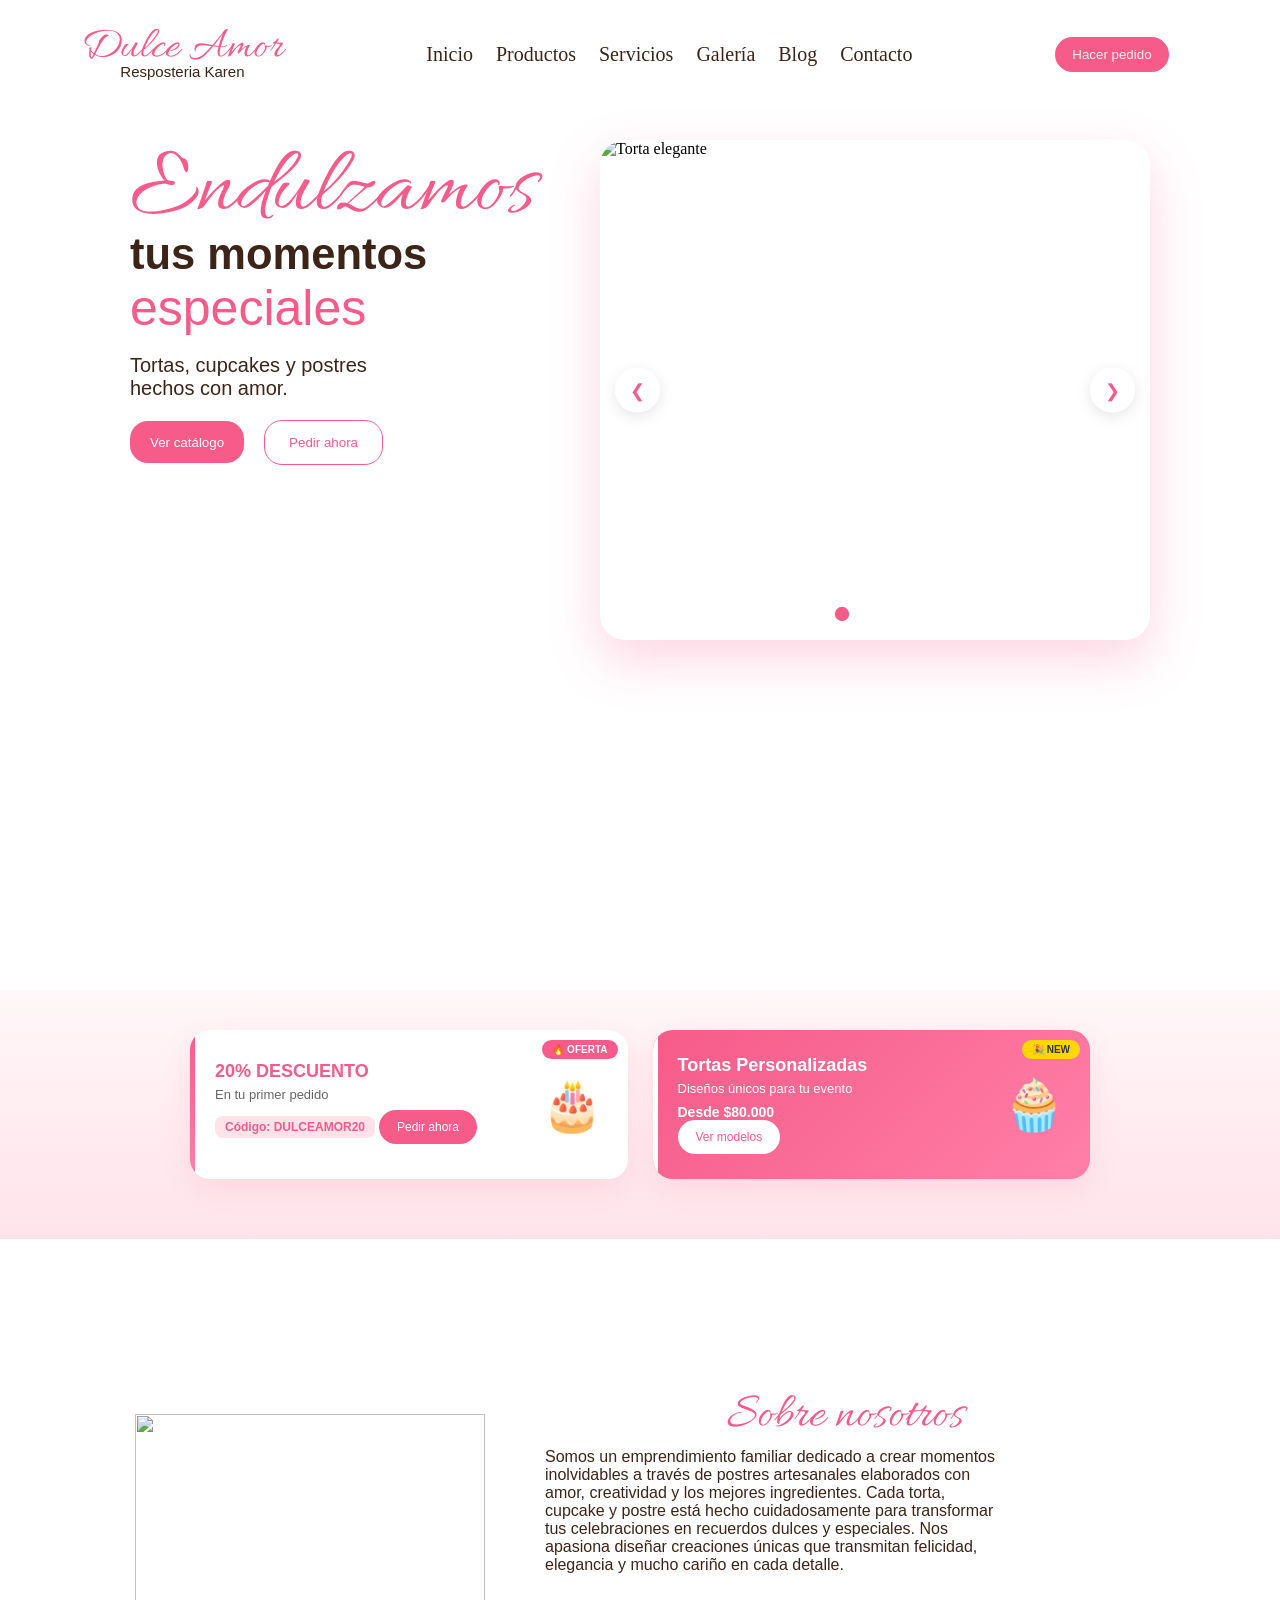
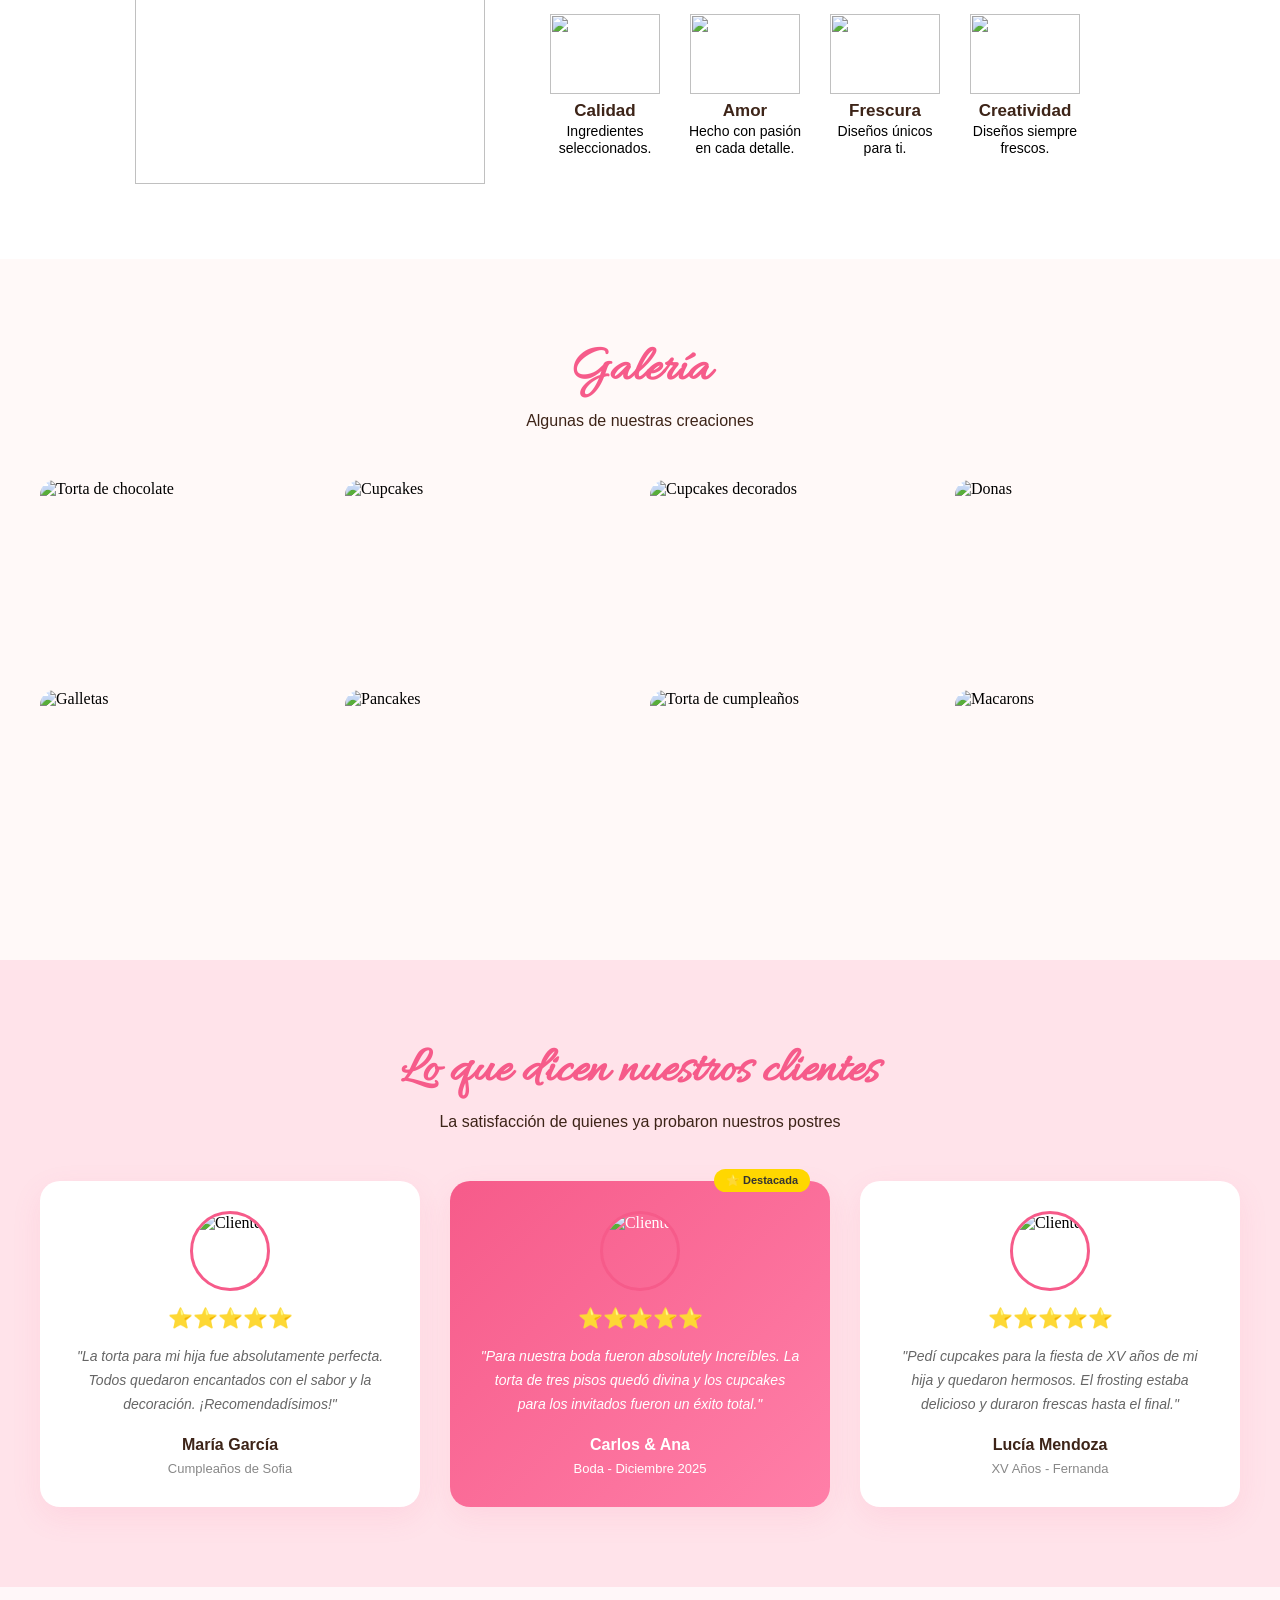
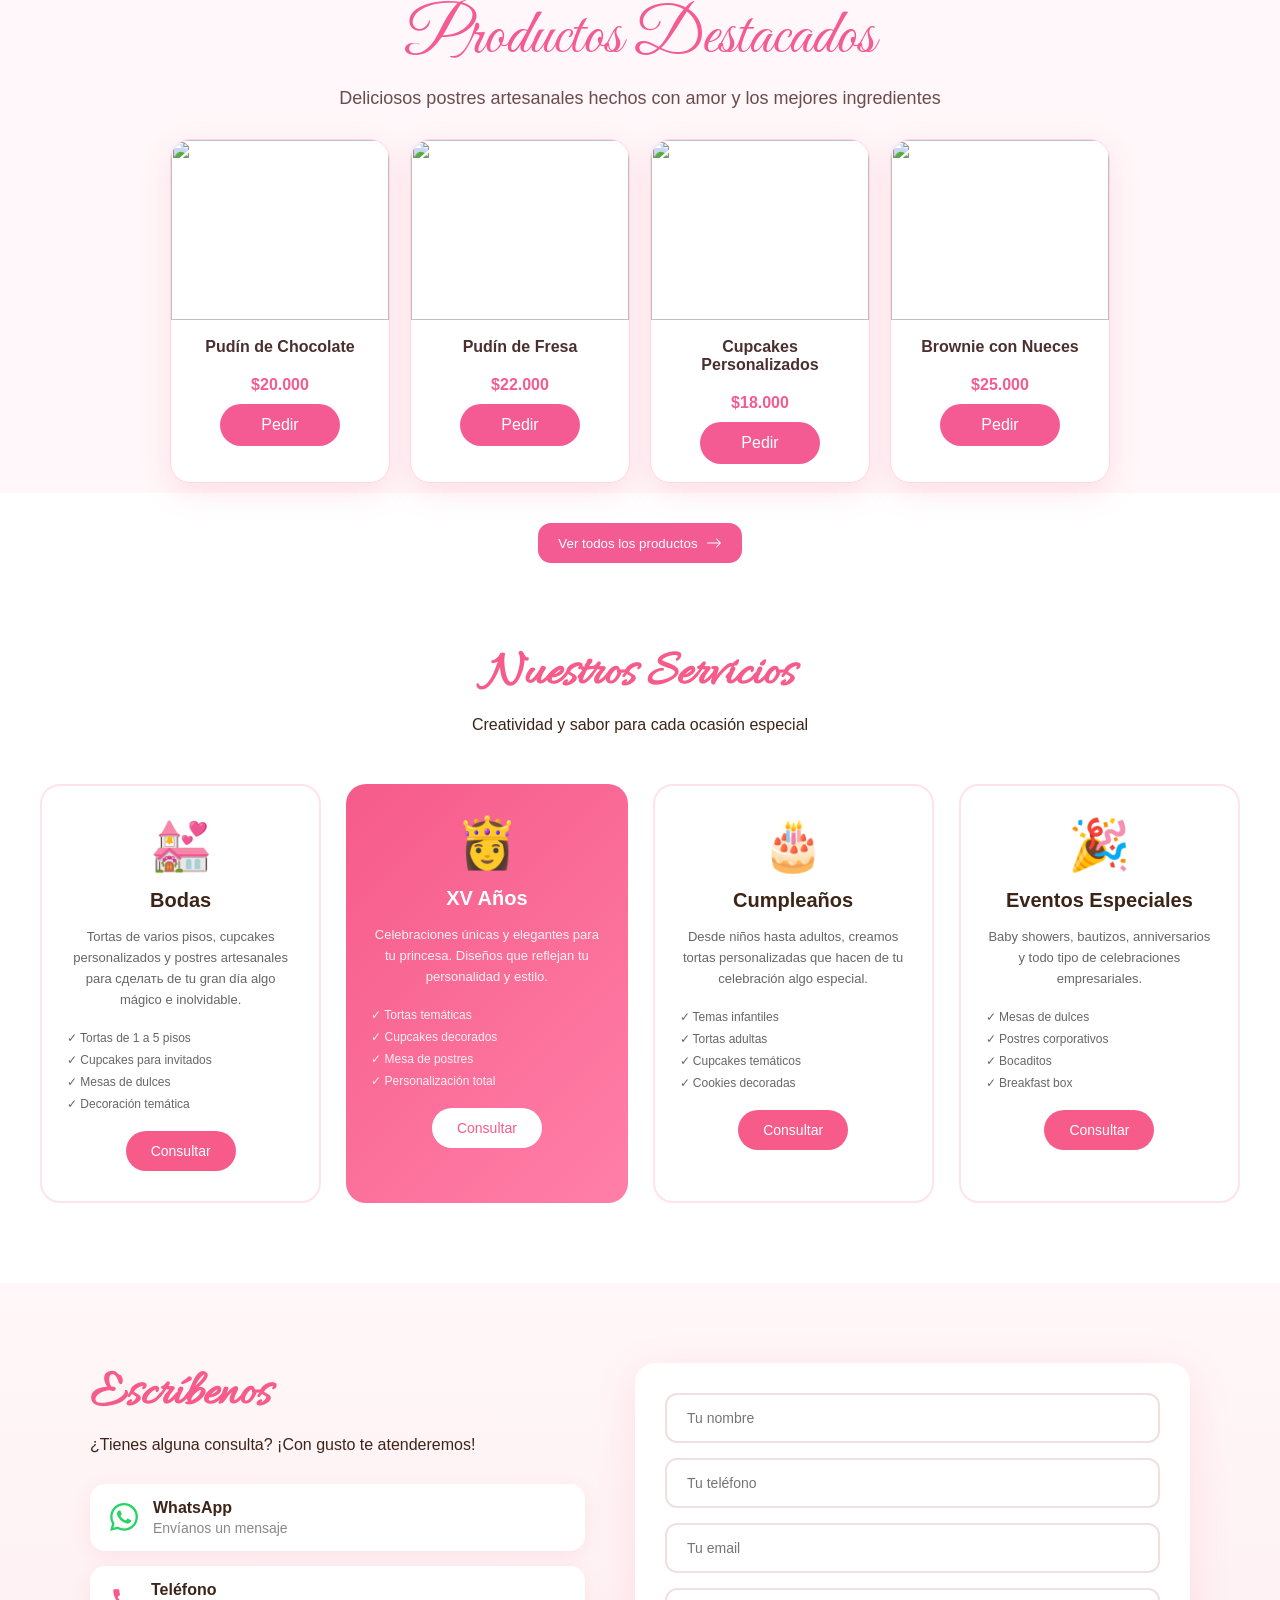
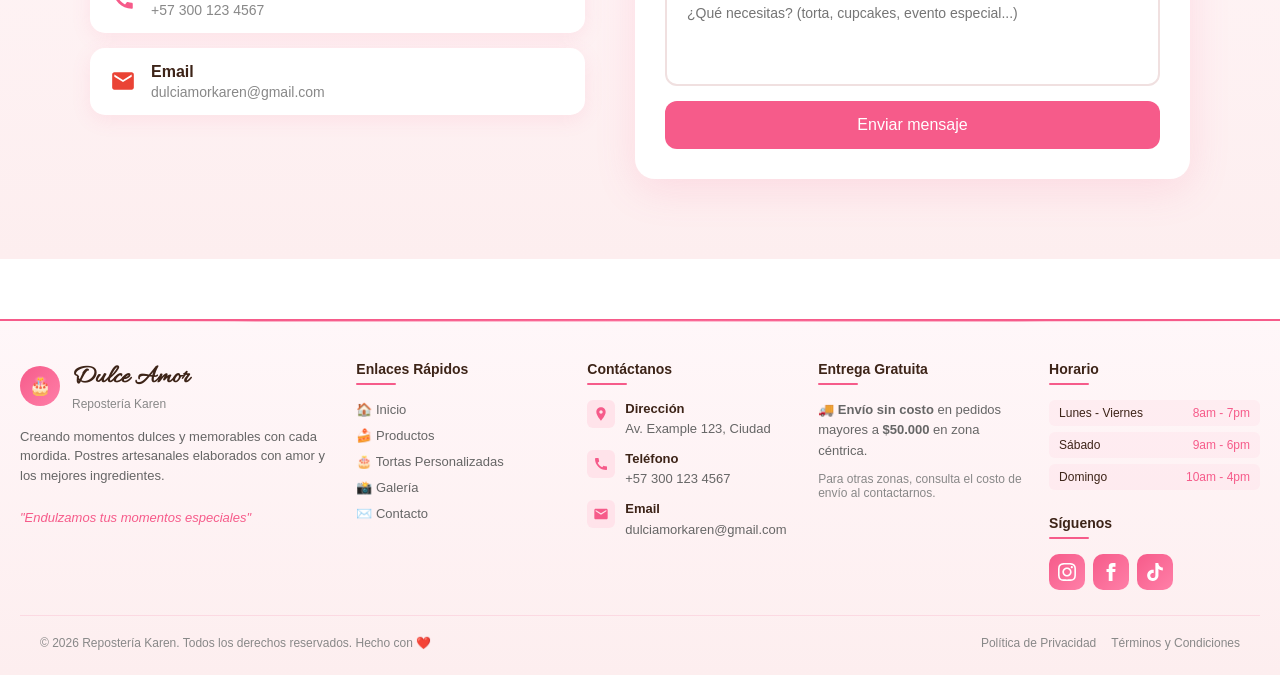
==== index.html @ 6b04ffd4 "Agregar slider automatico con 4 imagenes en hero + particulas flotantes + enlace al blog en navbar +" ====
<!doctype html>
<html lang="es">
  <head>
    <meta charset="UTF-8" />
    <meta name="viewport" content="width=device-width, initial-scale=1.0" />
    <title>Repostería Karen</title>
    <link rel="stylesheet" href="style.css" />
    <script src="script.js" defer></script>
  </head>
  <body>
    <header class="header">
      <nav class="navbar">
        <div class="navbar-brand">

          <div class="navbar-brand-text">
            <h1 class="navbar-title">Dulce Amor</h1>
            <span class="navbar-subtitle">Resposteria Karen</span>
          </div>
        </div>

        <ul class="navbar-menu">
          <li><a href="#inicio">Inicio</a></li>
          <li><a href="#productos">Productos</a></li>
          <li><a href="servicios.html" target="_blank">Servicios</a></li>
          <li><a href="#galeria">Galería</a></li>
          <li><a href="blog.html" target="_blank">Blog</a></li>
          <li><a href="#contacto">Contacto</a></li>
        </ul>

        <button class="navbar-button">Hacer pedido</button>
      </nav>
    </header>

    <section class="hero" id="inicio">
      <!-- Partículas flotantes -->
      <div class="particles" id="particles"></div>
      
      <div class="hero-container">
        <div class="hero-content">
          <div class="hero-heading">
            <div class="hero-title-group">
              <h1 class="hero-title">Endulzamos</h1>

              <div class="hero-subtitle-wrapper">
                <h2 class="hero-subtitle">tus momentos</h2>
              </div>
            </div>

            <h2 class="hero-highlight">especiales</h2>
          </div>

          <div class="hero-description-wrapper">
            <h3 class="hero-description">
              Tortas, cupcakes y postres hechos con amor.
            </h3>
          </div>

          <div class="hero-buttons">
            <button class="btn-primary" onclick="document.querySelector('#personalizadas').scrollIntoView({behavior: 'smooth'})">Ver catálogo</button>

            <button class="btn-secondary" onclick="document.querySelector('#contacto').scrollIntoView({behavior: 'smooth'})">Pedir ahora</button>
          </div>
        </div>

        <div class="hero-slider">
          <div class="slider-wrapper">
            <div class="slider-slide active">
              <img src="img/9ef239ae-bb5e-49d6-8f21-3a6ba09130eb.jpg" alt="Torta elegante">
            </div>
            <div class="slider-slide">
              <img src="https://images.unsplash.com/photo-1578985545062-69928b1d9587?w=800&h=800&fit=crop" alt="Torta chocolate">
            </div>
            <div class="slider-slide">
              <img src="https://images.unsplash.com/photo-1486427944299-d1955d23e34d?w=800&h=800&fit=crop" alt="Cupcakes">
            </div>
            <div class="slider-slide">
              <img src="https://images.unsplash.com/photo-1535254973040-607b474cb50d?w=800&h=800&fit=crop" alt="Torta rosa">
            </div>
          </div>
          
          <div class="slider-nav">
            <button class="slider-btn prev" onclick="changeSlide(-1)">&#10094;</button>
            <button class="slider-btn next" onclick="changeSlide(1)">&#10095;</button>
          </div>
          
          <div class="slider-dots">
            <span class="dot active" onclick="goToSlide(0)"></span>
            <span class="dot" onclick="goToSlide(1)"></span>
            <span class="dot" onclick="goToSlide(2)"></span>
            <span class="dot" onclick="goToSlide(3)"></span>
          </div>
        </div>
      </div>
    </section>

    <section class="promo-banner">
      <div class="promo-container">
        <div class="promo-card">
          <div class="promo-badge">🔥 OFERTA</div>
          <div class="promo-content">
            <h3 class="promo-title">20% DESCUENTO</h3>
            <p class="promo-subtitle">En tu primer pedido</p>
            <p class="promo-code">Código: DULCEAMOR20</p>
            <a href="#contacto" class="promo-button">Pedir ahora</a>
          </div>
          <div class="promo-image">🎂</div>
        </div>
        
        <div class="promo-card secondary">
          <div class="promo-badge">🎉 NEW</div>
          <div class="promo-content">
            <h3 class="promo-title">Tortas Personalizadas</h3>
            <p class="promo-subtitle">Diseños únicos para tu evento</p>
            <p class="promo-description">Desde $80.000</p>
            <a href="#personalizadas" class="promo-button">Ver modelos</a>
          </div>
          <div class="promo-image">🧁</div>
        </div>
        
        
      </div>
    </section>

    <section class="about" id="productos">
      <div class="about-container">
        <div class="about-image-wrapper">
          <img
            class="about-image"
            src="img/9ef239ae-bb5e-49d6-8f21-3a6ba09130eb.jpg"
            alt=""
          />
        </div>

        <div class="about-content">
          <div class="about-text">
            <h2 class="about-title">Sobre nosotros</h2>

            <div class="about-description-wrapper">
              <h3 class="about-description">
                Somos un emprendimiento familiar dedicado a crear momentos
                inolvidables a través de postres artesanales elaborados con
                amor, creatividad y los mejores ingredientes. Cada torta,
                cupcake y postre está hecho cuidadosamente para transformar tus
                celebraciones en recuerdos dulces y especiales. Nos apasiona
                diseñar creaciones únicas que transmitan felicidad, elegancia y
                mucho cariño en cada detalle.
              </h3>
            </div>
          </div>

          <div class="about-features">
            <div class="feature-card">
              <img src="img/medalla-removebg-preview.png" alt="" />

              <h3 class="feature-title">Calidad</h3>

              <p class="feature-description">Ingredientes seleccionados.</p>
            </div>

            <div class="feature-card">
              <img src="img/corazon-removebg-preview.png" alt="" />

              <h3 class="feature-title">Amor</h3>

              <p class="feature-description">
                Hecho con pasión en cada detalle.
              </p>
            </div>

            <div class="feature-card">
              <img src="img/batidor-removebg-preview.png" alt="" />

              <h3 class="feature-title">Frescura</h3>

              <p class="feature-description">Diseños únicos para ti.</p>
            </div>

            <div class="feature-card">
              <img src="img/hoja-removebg-preview.png" alt="" />

              <h3 class="feature-title">Creatividad</h3>

              <p class="feature-description">Diseños siempre frescos.</p>
            </div>
          </div>
        </div>
      </div>
    </section>

<section class="gallery" id="galeria">
  <div class="gallery-container">
    <div class="gallery-header">
      <h2 class="gallery-title">Galería</h2>
      <p class="gallery-subtitle">Algunas de nuestras creaciones</p>
    </div>
    
    <div class="gallery-grid">
      <div class="gallery-item">
        <img src="https://images.unsplash.com/photo-1578985545062-69928b1d9587?w=600&h=400&fit=crop" alt="Torta de chocolate">
        <div class="gallery-overlay">
          <span>Torta de Chocolate</span>
        </div>
      </div>
      
      <div class="gallery-item">
        <img src="https://images.unsplash.com/photo-1488477181946-6428a0291777?w=600&h=400&fit=crop" alt="Cupcakes">
        <div class="gallery-overlay">
          <span>Cupcakes</span>
        </div>
      </div>
      
      <div class="gallery-item">
        <img src="https://images.unsplash.com/photo-1486427944299-d1955d23e34d?w=600&h=400&fit=crop" alt="Cupcakes decorados">
        <div class="gallery-overlay">
          <span>Cupcakes Decorados</span>
        </div>
      </div>
      
      <div class="gallery-item">
        <img src="https://images.unsplash.com/photo-1558301211-0d8c8ddee6ec?w=600&h=400&fit=crop" alt="Donas">
        <div class="gallery-overlay">
          <span>Donas Glaseadas</span>
        </div>
      </div>
      
      <div class="gallery-item">
        <img src="https://images.unsplash.com/photo-1499636136210-6f4ee915583e?w=600&h=400&fit=crop" alt="Galletas">
        <div class="gallery-overlay">
          <span>Galletas Artesanales</span>
        </div>
      </div>
      
      <div class="gallery-item">
        <img src="https://images.unsplash.com/photo-1567620905732-2d1ec7ab7445?w=600&h=400&fit=crop" alt="Pancakes">
        <div class="gallery-overlay">
          <span>Pancakes</span>
        </div>
      </div>
      
      <div class="gallery-item">
        <img src="https://images.unsplash.com/photo-1605807646983-377bc5a76493?w=600&h=400&fit=crop" alt="Torta de cumpleaños">
        <div class="gallery-overlay">
          <span>Torta de Cumpleaños</span>
        </div>
      </div>
      
      <div class="gallery-item">
        <img src="https://images.unsplash.com/photo-1569864358642-9d1684040f43?w=600&h=400&fit=crop" alt="Macarons">
        <div class="gallery-overlay">
          <span>Macarons</span>
        </div>
      </div>
    </div>
  </div>
</section>

<section class="testimonials" id="testimonios">
  <div class="testimonials-container">
    <div class="testimonials-header">
      <h2 class="testimonials-title">Lo que dicen nuestros clientes</h2>
      <p class="testimonials-subtitle">La satisfacción de quienes ya probaron nuestros postres</p>
    </div>
    
    <div class="testimonials-grid">
      <div class="testimonial-card">
        <div class="testimonial-image">
          <img src="https://images.unsplash.com/photo-1494790108377-be9c29b29330?w=150&h=150&fit=crop" alt="Cliente">
        </div>
        <div class="testimonial-stars">⭐⭐⭐⭐⭐</div>
        <p class="testimonial-text">"La torta para mi hija fue absolutamente perfecta. Todos quedaron encantados con el sabor y la decoración. ¡Recomendadísimos!"</p>
        <div class="testimonial-author">
          <h4>María García</h4>
          <span>Cumpleaños de Sofia</span>
        </div>
      </div>
      
      <div class="testimonial-card featured">
        <div class="testimonial-badge">⭐ Destacada</div>
        <div class="testimonial-image">
          <img src="https://images.unsplash.com/photo-1507003211169-0a1dd7228f2d?w=150&h=150&fit=crop" alt="Cliente">
        </div>
        <div class="testimonial-stars">⭐⭐⭐⭐⭐</div>
        <p class="testimonial-text">"Para nuestra boda fueron absolutely Increíbles. La torta de tres pisos quedó divina y los cupcakes para los invitados fueron un éxito total."</p>
        <div class="testimonial-author">
          <h4>Carlos & Ana</h4>
          <span>Boda - Diciembre 2025</span>
        </div>
      </div>
      
      <div class="testimonial-card">
        <div class="testimonial-image">
          <img src="https://images.unsplash.com/photo-1438761681033-6461ffad8d80?w=150&h=150&fit=crop" alt="Cliente">
        </div>
        <div class="testimonial-stars">⭐⭐⭐⭐⭐</div>
        <p class="testimonial-text">"Pedí cupcakes para la fiesta de XV años de mi hija y quedaron hermosos. El frosting estaba delicioso y duraron frescas hasta el final."</p>
        <div class="testimonial-author">
          <h4>Lucía Mendoza</h4>
          <span>XV Años - Fernanda</span>
        </div>
      </div>
    </div>
  </div>
</section>

<section class="featured_products" id="personalizadas">

  <div class="section_title">

    <h2 class="products_title">
      Productos Destacados
    </h2>

    <p class="products_subtitle">
      Deliciosos postres artesanales hechos con amor y los mejores ingredientes
    </p>

  </div>

  <div class="products_cards">

    <div class="product_card">

      <div class="product_image">
        <img src="img/c5e0b1e4-24ce-49a3-9b25-500b22ec71a9.png" alt="">
      </div>

      <div class="product_content">

        <h3 class="product_name">
          Pudín de Chocolate
        </h3>

        <p class="product_price">
          $20.000
        </p>

        <button class="product_button">
          Pedir
        </button>

      </div>

    </div>

    <div class="product_card">

      <div class="product_image">
        <img src="img/f4d69af3-eaa0-40b3-a06e-20059eeee184.png" alt="">
      </div>

      <div class="product_content">

        <h3 class="product_name">
          Pudín de Fresa
        </h3>

        <p class="product_price">
          $22.000
        </p>

        <button class="product_button">
          Pedir
        </button>

      </div>

    </div>

    <div class="product_card">

      <div class="product_image">
        <img src="img/a20e4947-9d34-4d89-842c-0c1e59c05e49.png" alt="">
      </div>

      <div class="product_content">

        <h3 class="product_name">
          Cupcakes Personalizados
        </h3>

        <p class="product_price">
          $18.000
        </p>

        <button class="product_button">
          Pedir
        </button>

      </div>

    </div>

    <div class="product_card">

      <div class="product_image">
        <img src="img/camara-negra-m-34r5BvlSg-unsplash.jpg" alt="">
      </div>

      <div class="product_content">

        <h3 class="product_name">
         Brownie con Nueces
        </h3>

        <p class="product_price">
          $25.000
        </p>

        <button class="product_button">
          Pedir
        </button>

      </div>

    </div>

  </div>

</section>

<div class="morething"> 
   <button class="morecakes">Ver todos los productos <svg xmlns="http://www.w3.org/2000/svg" width="16" height="16" fill="currentColor" class="bi bi-arrow-right" viewBox="0 0 16 16">
  <path fill-rule="evenodd" d="M1 8a.5.5 0 0 1 .5-.5h11.793l-3.147-3.146a.5.5 0 0 1 .708-.708l4 4a.5.5 0 0 1 0 .708l-4 4a.5.5 0 0 1-.708-.708L13.293 8.5H1.5A.5.5 0 0 1 1 8"/>
</svg> </button>
</div>

<section class="services">
  <div class="services-container">
    <div class="services-header">
      <h2 class="services-title">Nuestros Servicios</h2>
      <p class="services-subtitle">Creatividad y sabor para cada ocasión especial</p>
    </div>
    
    <div class="services-grid">
      <div class="service-card">
        <div class="service-icon">💒</div>
        <h3 class="service-title">Bodas</h3>
        <p class="service-description">Tortas de varios pisos, cupcakes personalizados y postres artesanales para сделать de tu gran día algo mágico e inolvidable.</p>
        <ul class="service-list">
          <li>✓ Tortas de 1 a 5 pisos</li>
          <li>✓ Cupcakes para invitados</li>
          <li>✓ Mesas de dulces</li>
          <li>✓ Decoración temática</li>
        </ul>
        <a href="#contacto" class="service-button">Consultar</a>
      </div>
      
      <div class="service-card featured">
        <div class="service-icon">👸</div>
        <h3 class="service-title">XV Años</h3>
        <p class="service-description">Celebraciones únicas y elegantes para tu princesa. Diseños que reflejan tu personalidad y estilo.</p>
        <ul class="service-list">
          <li>✓ Tortas temáticas</li>
          <li>✓ Cupcakes decorados</li>
          <li>✓ Mesa de postres</li>
          <li>✓ Personalización total</li>
        </ul>
        <a href="#contacto" class="service-button">Consultar</a>
      </div>
      
      <div class="service-card">
        <div class="service-icon">🎂</div>
        <h3 class="service-title">Cumpleaños</h3>
        <p class="service-description">Desde niños hasta adultos, creamos tortas personalizadas que hacen de tu celebración algo especial.</p>
        <ul class="service-list">
          <li>✓ Temas infantiles</li>
          <li>✓ Tortas adultas</li>
          <li>✓ Cupcakes temáticos</li>
          <li>✓ Cookies decoradas</li>
        </ul>
        <a href="#contacto" class="service-button">Consultar</a>
      </div>
      
      <div class="service-card">
        <div class="service-icon">🎉</div>
        <h3 class="service-title">Eventos Especiales</h3>
        <p class="service-description">Baby showers, bautizos, anniversarios y todo tipo de celebraciones empresariales.</p>
        <ul class="service-list">
          <li>✓ Mesas de dulces</li>
          <li>✓ Postres corporativos</li>
          <li>✓ Bocaditos</li>
          <li>✓ Breakfast box</li>
        </ul>
        <a href="#contacto" class="service-button">Consultar</a>
      </div>
    </div>
  </div>
</section>

<section class="contact" id="contacto">
  <div class="contact-container">
    <div class="contact-info">
      <h2 class="contact-title">Escríbenos</h2>
      <p class="contact-subtitle">¿Tienes alguna consulta? ¡Con gusto te atenderemos!</p>
      
      <div class="contact-options">
        <a href="https://wa.me/573001234567" class="contact-option whatsapp" target="_blank">
          <span class="contact-icon">
            <svg xmlns="http://www.w3.org/2000/svg" width="28" height="28" viewBox="0 0 24 24" fill="#25D366">
              <path d="M17.472 14.382c-.297-.149-1.758-.867-2.03-.967-.273-.099-.471-.148-.67.15-.197.297-.767.966-.94 1.164-.173.199-.347.223-.644.075-.297-.15-1.255-.463-2.39-1.475-.883-.788-1.48-1.761-1.653-2.059-.173-.297-.018-.458.13-.606.134-.133.298-.347.446-.52.149-.174.198-.298.298-.497.099-.198.05-.371-.025-.52-.075-.149-.669-1.612-.916-2.207-.242-.579-.487-.5-.669-.51-.173-.008-.371-.01-.57-.01-.198 0-.52.074-.792.372-.272.297-1.04 1.016-1.04 2.479 0 1.462 1.065 2.875 1.213 3.074.149.198 2.096 3.2 5.077 4.487.709.306 1.262.489 1.694.625.712.227 1.36.195 1.871.118.571-.085 1.758-.719 2.006-1.413.248-.694.248-1.289.173-1.413-.074-.124-.272-.198-.57-.347m-5.421 7.403h-.004a9.87 9.87 0 01-5.031-1.378l-.361-.214-3.741.982.998-3.648-.235-.374a9.86 9.86 0 01-1.51-5.26c.001-5.45 4.436-9.884 9.888-9.884 2.64 0 5.122 1.03 6.988 2.898a9.825 9.825 0 012.893 6.994c-.003 5.45-4.437 9.884-9.885 9.884m8.413-18.297A11.815 11.815 0 0012.05 0C5.495 0 .16 5.335.157 11.892c0 2.096.547 4.142 1.588 5.945L.057 24l6.305-1.654a11.882 11.882 0 005.683 1.448h.005c6.554 0 11.89-5.335 11.893-11.893a11.821 11.821 0 00-3.48-8.413z"/>
            </svg>
          </span>
          <div class="contact-text">
            <h4>WhatsApp</h4>
            <p>Envíanos un mensaje</p>
          </div>
        </a>
        
        <a href="tel:+573001234567" class="contact-option phone">
          <span class="contact-icon">
            <svg xmlns="http://www.w3.org/2000/svg" width="26" height="26" viewBox="0 0 24 24" fill="currentColor">
              <path d="M20.01 15.38c-1.23 0-2.42-.2-3.53-.56-.35-.12-.74-.03-1.01.24l-1.57 1.97c-2.83-1.35-5.48-3.9-6.89-6.83l1.95-1.66c.27-.28.35-.67.24-1.02-.37-1.11-.56-2.3-.56-3.53 0-.54-.45-.99-.99-.99H4.19C3.65 3 3 3.24 3 3.99 3 13.28 10.73 21 20.01 21c.71 0 .99-.45.99-.99v-3.6c0-.54-.45-.99-.99-.99z"/>
            </svg>
          </span>
          <div class="contact-text">
            <h4>Teléfono</h4>
            <p>+57 300 123 4567</p>
          </div>
        </a>
        
        <a href="mailto:dulciamorkaren@gmail.com" class="contact-option email">
          <span class="contact-icon">
            <svg xmlns="http://www.w3.org/2000/svg" width="26" height="26" viewBox="0 0 24 24" fill="#EA4335">
              <path d="M20 4H4c-1.1 0-1.99.9-1.99 2L2 18c0 1.1.9 2 2 2h16c1.1 0 2-.9 2-2V6c0-1.1-.9-2-2-2zm0 4l-8 5-8-5V6l8 5 8-5v2z"/>
            </svg>
          </span>
          <div class="contact-text">
            <h4>Email</h4>
            <p>dulciamorkaren@gmail.com</p>
          </div>
        </a>
      </div>
    </div>
    
    <div class="contact-form-wrapper">
      <form class="contact-form">
        <input type="text" class="form-input" placeholder="Tu nombre" required>
        <input type="tel" class="form-input" placeholder="Tu teléfono" required>
        <input type="email" class="form-input" placeholder="Tu email" required>
        <textarea class="form-textarea" placeholder="¿Qué necesitas? (torta, cupcakes, evento especial...)" rows="4" required></textarea>
        <button type="submit" class="form-button">Enviar mensaje</button>
      </form>
    </div>
  </div>
</section>

<footer class="footer">
  <div class="footer-container">
    <div class="footer-brand">
      <div class="footer-logo">
        <div class="footer-logo-icon">🎂</div>
        <div>
          <h3>Dulce Amor</h3>
          <span style="font-family: 'Poppins', sans-serif; font-size: 12px; color: #888;">Repostería Karen</span>
        </div>
      </div>
      <p>Creando momentos dulces y memorables con cada mordida. Postres artesanales elaborados con amor y los mejores ingredientes.</p>
      <p class="footer-tagline">"Endulzamos tus momentos especiales"</p>
    </div>
    
    <div class="footer-section">
      <h4>Enlaces Rápidos</h4>
      <ul class="footer-links">
        <li><a href="#inicio">🏠 Inicio</a></li>
        <li><a href="#productos">🍰 Productos</a></li>
        <li><a href="#personalizadas">🎂 Tortas Personalizadas</a></li>
        <li><a href="#galeria">📸 Galería</a></li>
        <li><a href="#contacto">✉️ Contacto</a></li>
      </ul>
    </div>
    
    <div class="footer-section">
      <h4>Contáctanos</h4>
      <div class="footer-contact-item">
        <div class="footer-contact-icon">
          <svg xmlns="http://www.w3.org/2000/svg" width="16" height="16" viewBox="0 0 24 24" fill="var(--primary-pink)">
            <path d="M12 2C8.13 2 5 5.13 5 9c0 5.25 7 13 7 13s7-7.75 7-13c0-3.87-3.13-7-7-7zm0 9.5c-1.38 0-2.5-1.12-2.5-2.5s1.12-2.5 2.5-2.5 2.5 1.12 2.5 2.5-1.12 2.5-2.5 2.5z"/>
          </svg>
        </div>
        <div class="footer-contact-text">
          <strong>Dirección</strong>
          Av. Example 123, Ciudad
        </div>
      </div>
      <div class="footer-contact-item">
        <div class="footer-contact-icon">
          <svg xmlns="http://www.w3.org/2000/svg" width="16" height="16" viewBox="0 0 24 24" fill="var(--primary-pink)">
            <path d="M20.01 15.38c-1.23 0-2.42-.2-3.53-.56-.35-.12-.74-.03-1.01.24l-1.57 1.97c-2.83-1.35-5.48-3.9-6.89-6.83l1.95-1.66c.27-.28.35-.67.24-1.02-.37-1.11-.56-2.3-.56-3.53 0-.54-.45-.99-.99-.99H4.19C3.65 3 3 3.24 3 3.99 3 13.28 10.73 21 20.01 21c.71 0 .99-.45.99-.99v-3.6c0-.54-.45-.99-.99-.99z"/>
          </svg>
        </div>
        <div class="footer-contact-text">
          <strong>Teléfono</strong>
          +57 300 123 4567
        </div>
      </div>
      <div class="footer-contact-item">
        <div class="footer-contact-icon">
          <svg xmlns="http://www.w3.org/2000/svg" width="16" height="16" viewBox="0 0 24 24" fill="var(--primary-pink)">
            <path d="M20 4H4c-1.1 0-1.99.9-1.99 2L2 18c0 1.1.9 2 2 2h16c1.1 0 2-.9 2-2V6c0-1.1-.9-2-2-2zm0 4l-8 5-8-5V6l8 5 8-5v2z"/>
          </svg>
        </div>
        <div class="footer-contact-text">
          <strong>Email</strong>
          dulciamorkaren@gmail.com
        </div>
      </div>
</div>
      
      <div class="footer-section">
        <h4>Entrega Gratuita</h4>
        <p style="font-family: 'Poppins', sans-serif; font-size: 13px; color: #666; line-height: 1.6;">
          🚚 <strong>Envío sin costo</strong> en pedidos mayores a <strong>$50.000</strong> en zona céntrica.
        </p>
        <p style="font-family: 'Poppins', sans-serif; font-size: 12px; color: #888; margin-top: 10px;">
          Para otras zonas, consulta el costo de envío al contactarnos.
        </p>
      </div>
      
      <div class="footer-section">
        <h4>Horario</h4>
      <div class="footer-schedule">
        <div class="footer-schedule-item">
          <span class="day">Lunes - Viernes</span>
          <span class="time">8am - 7pm</span>
        </div>
        <div class="footer-schedule-item">
          <span class="day">Sábado</span>
          <span class="time">9am - 6pm</span>
        </div>
        <div class="footer-schedule-item">
          <span class="day">Domingo</span>
          <span class="time">10am - 4pm</span>
        </div>
      </div>
      <h4 style="margin-top: 25px;">Síguenos</h4>
      <div class="social-icons">
        <a href="https://instagram.com/dulceamorkaren" class="social-link" title="Instagram" target="_blank">
          <svg xmlns="http://www.w3.org/2000/svg" width="18" height="18" viewBox="0 0 24 24" fill="white">
            <path d="M12 2.163c3.204 0 3.584.012 4.85.07 3.252.148 4.771 1.691 4.919 4.919.058 1.265.069 1.645.069 4.849 0 3.205-.012 3.584-.069 4.849-.149 3.225-1.664 4.771-4.919 4.919-1.266.058-1.644.07-4.85.07-3.204 0-3.584-.012-4.849-.07-3.26-.149-4.771-1.699-4.919-4.92-.058-1.265-.07-1.644-.07-4.849 0-3.204.013-3.583.07-4.849.149-3.227 1.664-4.771 4.919-4.919 1.266-.057 1.645-.069 4.849-.069zm0-2.163c-3.259 0-3.667.014-4.947.072-4.358.2-6.78 2.618-6.98 6.98-.059 1.281-.073 1.689-.073 4.948 0 3.259.014 3.668.072 4.948.2 4.358 2.618 6.78 6.98 6.98 1.281.058 1.689.072 4.948.072 3.259 0 3.668-.014 4.948-.072 4.354-.2 6.782-2.618 6.979-6.98.059-1.28.073-1.689.073-4.948 0-3.259-.014-3.667-.072-4.947-.196-4.354-2.617-6.78-6.979-6.98-1.281-.059-1.69-.073-4.949-.073zm0 5.838c-3.403 0-6.162 2.759-6.162 6.162s2.759 6.163 6.162 6.163 6.162-2.759 6.162-6.163c0-3.403-2.759-6.162-6.162-6.162zm0 10.162c-2.209 0-4-1.79-4-4 0-2.209 1.791-4 4-4s4 1.791 4 4c0 2.21-1.791 4-4 4zm6.406-11.845c-.796 0-1.441.645-1.441 1.44s.645 1.44 1.441 1.44c.795 0 1.439-.645 1.439-1.44s-.644-1.44-1.439-1.44z"/>
          </svg>
        </a>
        <a href="https://facebook.com/dulceamorkaren" class="social-link" title="Facebook" target="_blank">
          <svg xmlns="http://www.w3.org/2000/svg" width="18" height="18" viewBox="0 0 24 24" fill="white">
            <path d="M9 8h-3v4h3v12h5v-12h3.642l.358-4h-4v-1.667c0-.955.192-1.333 1.115-1.333h2.885v-5h-3.808c-3.596 0-5.192 1.583-5.192 4.615v3.385z"/>
          </svg>
        </a>
        <a href="https://tiktok.com/@dulceamorkaren" class="social-link" title="TikTok" target="_blank">
          <svg xmlns="http://www.w3.org/2000/svg" width="18" height="18" viewBox="0 0 24 24" fill="white">
            <path d="M12.525.02c1.31-.02 2.61-.01 3.91-.02.08 1.53.63 3.09 1.75 4.17 1.12 1.11 2.7 1.62 4.24 1.79v4.03c-1.44-.05-2.89-.35-4.2-.97-.57-.26-1.1-.59-1.62-.93-.01 2.92.01 5.84-.02 8.75-.08 1.4-.54 2.79-1.35 3.94-1.31 1.92-3.58 3.17-5.91 3.21-1.43.08-2.86-.31-4.08-1.03-2.02-1.19-3.44-3.37-3.65-5.71-.02-.5-.03-1-.01-1.49.18-1.9 1.12-3.72 2.58-4.96 1.66-1.44 3.98-2.13 6.15-1.72.02 1.48-.04 2.96-.04 4.44-.99-.32-2.15-.23-3.02.37-.63.41-1.11 1.04-1.36 1.75-.21.51-.15 1.07-.14 1.61.24 1.64 1.82 3.02 3.5 2.87 1.12-.01 2.19-.66 2.77-1.61.19-.33.4-.67.41-1.06.1-1.79.06-3.57.07-5.36.01-4.03-.01-8.05.02-12.07z"/>
          </svg>
        </a>
      </div>
    </div>
  </div>
  
  <div class="footer-bottom">
    <p>© 2026 Repostería Karen. Todos los derechos reservados. Hecho con ❤️</p>
    <div class="footer-bottom-links">
      <a href="#">Política de Privacidad</a>
      <a href="#">Términos y Condiciones</a>
    </div>
  </div>
</footer>

  </body>
</html>
---- style.css ----
@import url("https://fonts.googleapis.com/css2?family=Dancing+Script:wght@400..700&display=swap");

@import url("https://fonts.googleapis.com/css2?family=Great+Vibes&display=swap");

@import url("https://fonts.googleapis.com/css2?family=Allura&display=swap");

:root {
  /* Fondo principal */
  --bg-soft-pink: #fdeeef;

  /* Rosa principal */
  --primary-pink: #f65b8a;

  /* Rosa botones */
  --button-pink: #ff7fa8;

  /* Rosa pastel claro */
  --light-pink: #f9c8d3;

  /* Rosa muy suave */
  --soft-rose: #ffe3ea;

  /* Texto oscuro */
  --dark-brown: #3d2418;

  /* Blanco crema */
  --cream-white: #fff9f8;

  /* Blanco navbar */
  --navbar-white: #ffffff;

  /* Sombras suaves */
  --shadow-pink: rgba(246, 91, 138, 0.15);

  /* Altura para móviles */
  --vh: 1vh;
}

* {
  margin: 0;
  padding: 0;
  box-sizing: border-box;
}

.header {
  width: 100%;
  position: fixed;
  top: 0;
  left: 0;
  z-index: 1000;
  background: var(--navbar-white);
  transition: box-shadow 0.3s ease, padding 0.3s ease;
}

.header.scrolled {
  box-shadow: 0 2px 20px rgba(61, 36, 24, 0.1);
}

.header.scrolled .navbar {
  padding: 15px 40px;
}

body {
  padding-top: 90px;
}

.navbar {
  display: flex;
  justify-content: space-around;
  align-items: center;
  padding: 30px 40px;
}

.navbar-menu {
  display: flex;
  align-items: center;
  gap: 23px;
  list-style: none;
}

a {
  text-decoration: none;
  color: #3d2418;
  font-size: 20px;
}

a:hover{
  color: lab(3.07% 3.67 3.43);
}

.navbar-brand {
  display: flex;
  align-items: center;
  margin-left: -30px;
}

img {
  width: 110px;
  height: 80px;
}

.navbar-brand-text {
  display: flex;
  flex-direction: column;
  align-items: center;
  justify-content: center;
  line-height: 0.8;
}

.navbar-title {
  color: var(--primary-pink);
  font-family: "Allura", cursive;
  font-weight: 400;
  font-style: normal;
  font-size: 45px;
}

.navbar-subtitle {
  font-family: "Poppins", sans-serif;
  color: #3d2418;
  font-size: 15px;
}

.navbar-button {
  padding: 10px 17px;
  border-radius: 18px;
  border: none;
  background-color: #f65b8a;
  font-family: "Poppins", sans-serif;
  color: var(--bg-soft-pink);
  align-items: center;
  display: flex;
  gap: 6px;
}

.navbar-button:hover {
  background-color: #f65b8af3;
  cursor: pointer;
}

.hero {
  width: 100%;
  height: auto;
  min-height: 100vh;
}

.hero-container {
  display: flex;
  justify-content: space-between;
  padding: 50px 130px;
}

.hero-content {
  color: var(--primary-pink);
  font-family: "Allura", cursive;
  font-weight: 400;
  font-style: normal;
  font-size: 40px;
  max-width: 500px;
}

.hero-title {
  font-family: "Allura", cursive;
  font-weight: 400;
  font-style: normal;
  font-size: 95px;
  line-height: 1.1;
  margin-bottom: 0;
}

.hero-subtitle {
  color: #3d2418;
  font-family: "Poppins", sans-serif;
}

.hero-subtitle-wrapper {
  max-width: 500px;
  font-size: 29px;
  margin-top: -15px;
}

.hero-highlight {
  font-family: "Poppins", sans-serif;
  font-size: 50px;
  font-weight: 100;
}

.hero-image {
  width: 600px;
  height: 570px;
  margin-left: 30px;
}

/* Slider del Hero */
.hero-slider {
  position: relative;
  width: 550px;
  height: 500px;
  border-radius: 25px;
  overflow: hidden;
  box-shadow: 0 20px 50px rgba(246, 91, 138, 0.25);
}

.slider-wrapper {
  width: 100%;
  height: 100%;
  position: relative;
}

.slider-slide {
  position: absolute;
  top: 0;
  left: 0;
  width: 100%;
  height: 100%;
  opacity: 0;
  transition: opacity 0.8s ease;
}

.slider-slide.active {
  opacity: 1;
}

.slider-slide img {
  width: 100%;
  height: 100%;
  object-fit: cover;
}

.slider-nav {
  position: absolute;
  top: 50%;
  left: 0;
  right: 0;
  transform: translateY(-50%);
  display: flex;
  justify-content: space-between;
  padding: 0 15px;
  pointer-events: none;
}

.slider-btn {
  width: 45px;
  height: 45px;
  background: rgba(255, 255, 255, 0.9);
  border: none;
  border-radius: 50%;
  cursor: pointer;
  font-size: 18px;
  color: var(--primary-pink);
  pointer-events: all;
  transition: all 0.3s ease;
  box-shadow: 0 4px 15px rgba(0,0,0,0.1);
}

.slider-btn:hover {
  background: var(--primary-pink);
  color: white;
  transform: scale(1.1);
}

.slider-dots {
  position: absolute;
  bottom: 20px;
  left: 50%;
  transform: translateX(-50%);
  display: flex;
  gap: 10px;
}

.dot {
  width: 12px;
  height: 12px;
  border-radius: 50%;
  background: rgba(255, 255, 255, 0.5);
  cursor: pointer;
  transition: all 0.3s ease;
}

.dot.active {
  background: var(--primary-pink);
  transform: scale(1.2);
}

.dot:hover {
  background: var(--button-pink);
}

/* Partículas flotantes */
.particles {
  position: absolute;
  top: 0;
  left: 0;
  width: 100%;
  height: 100%;
  overflow: hidden;
  pointer-events: none;
  z-index: 0;
}

.particle {
  position: absolute;
  border-radius: 50%;
  opacity: 0.6;
  animation: float-particle 15s infinite linear;
}

@keyframes float-particle {
  0% {
    transform: translateY(100vh) rotate(0deg);
    opacity: 0;
  }
  10% {
    opacity: 0.6;
  }
  90% {
    opacity: 0.6;
  }
  100% {
    transform: translateY(-100vh) rotate(360deg);
    opacity: 0;
  }
}

.hero-description-wrapper {
  max-width: 300px;
  margin-top: 17px;
}

.hero-description {
  font-weight: 100;
  color: #3d2418;
  font-family: "Poppins", sans-serif;
  font-size: 20px;
}

.hero-buttons {
  display: flex;
  align-items: center;
  gap: 20px;
  margin-top: 20px;
}

/* Banner de Promociones */
.promo-banner {
  padding: 40px 20px 60px;
  background: linear-gradient(180deg, #fff7f9 0%, var(--soft-rose) 100%);
}

.promo-container {
  max-width: 900px;
  margin: 0 auto;
  display: grid;
  grid-template-columns: repeat(2, 1fr);
  gap: 25px;
}

.promo-card {
  background: white;
  border-radius: 20px;
  padding: 25px;
  display: flex;
  align-items: center;
  gap: 20px;
  box-shadow: 0 10px 30px rgba(246, 91, 138, 0.12);
  transition: all 0.3s ease;
  position: relative;
  overflow: hidden;
}

.promo-card::before {
  content: '';
  position: absolute;
  top: 0;
  left: 0;
  width: 5px;
  height: 100%;
  background: linear-gradient(180deg, var(--primary-pink), var(--button-pink));
}

.promo-card:hover {
  transform: translateY(-5px);
  box-shadow: 0 20px 40px rgba(246, 91, 138, 0.2);
}

.promo-card.secondary {
  background: linear-gradient(135deg, var(--primary-pink), var(--button-pink));
  color: white;
}

.promo-card.secondary::before {
  background: white;
}

.promo-card.secondary .promo-badge {
  background: gold;
  color: #333;
}

.promo-card.secondary .promo-title,
.promo-card.secondary .promo-subtitle,
.promo-card.secondary .promo-description {
  color: white;
}

.promo-card.secondary .promo-button {
  background: white;
  color: var(--primary-pink);
}

.promo-badge {
  position: absolute;
  top: 10px;
  right: 10px;
  background: var(--primary-pink);
  color: white;
  font-family: "Poppins", sans-serif;
  font-size: 10px;
  font-weight: 600;
  padding: 4px 10px;
  border-radius: 12px;
  text-transform: uppercase;
}

.promo-content {
  flex: 1;
}

.promo-title {
  font-family: "Poppins", sans-serif;
  font-size: 18px;
  font-weight: 700;
  color: var(--primary-pink);
  margin-bottom: 5px;
}

.promo-subtitle {
  font-family: "Poppins", sans-serif;
  font-size: 13px;
  color: #666;
  margin-bottom: 8px;
}

.promo-code {
  font-family: "Poppins", sans-serif;
  font-size: 12px;
  color: var(--primary-pink);
  font-weight: 600;
  background: var(--soft-rose);
  padding: 4px 10px;
  border-radius: 8px;
  display: inline-block;
  margin-bottom: 10px;
}

.promo-description {
  font-family: "Poppins", sans-serif;
  font-size: 14px;
  color: var(--primary-pink);
  font-weight: 600;
}

.promo-button {
  display: inline-block;
  padding: 10px 18px;
  background: var(--primary-pink);
  color: white;
  border-radius: 20px;
  text-decoration: none;
  font-family: "Poppins", sans-serif;
  font-size: 12px;
  font-weight: 500;
  transition: all 0.3s ease;
}

.promo-button:hover {
  background: var(--button-pink);
  transform: scale(1.05);
}

.promo-image {
  font-size: 50px;
  flex-shrink: 0;
}

/* Responsive promo */
@media (max-width: 1024px) {
  .promo-container {
    grid-template-columns: 1fr;
    gap: 20px;
  }
  
  .promo-card {
    padding: 20px;
  }
}

.btn-primary {
  border: none;
  padding: 13.8px 20px;
  transition: 0.5s all;
  border-radius: 18px;
  background-color: var(--primary-pink);
  color: #fff;
}

.btn-secondary {
  border-radius: 18px;
  padding: 14px 24px;
  background-color: #fff;
  border: 1.8px #f65b8a solid;
  color: #f65b8a;
  transition: 0.6s all;
}

.btn-primary:hover {
  background-color: #fff;
  color: #f65b8a;
  cursor: pointer;
  border: #f65b8a 1.9px solid;
}

.btn-secondary:hover {
  background-color: #f65b8a;
  color: #fff;
  cursor: pointer;
  border: none;
}

.about {
  margin-top: 100px;
  width: 100%;
  padding: 10px 30px;
}

.about-container {
  width: 100%;
  max-width: 1000px;
  margin: 0 auto;
  height: auto;
  min-height: 500px;
  display: flex;
  gap: 60px;
  padding: 20px 30px;
  justify-content: center;
  align-items: center;
}

.about-title {
  color: #f65b8a;
  font-family: "Allura", cursive;
  font-weight: 500;
  font-style: normal;
  font-size: 50px;
  text-align: center;
}

.about-description {
  color: #3d2418;
  font-family: "Poppins", sans-serif;
  font-weight: 100;
  font-size: 16px;
}

.about-description-wrapper {
  max-width: 450px;
}

.about-features {
  display: flex;
  gap: 20px;
  width: 600px;
  height: 200px;
  text-align: center;
  margin-top: 40px;
}

.feature-title {
  font-size: 17px;
  color: #3d2418;
  font-family: "Poppins", sans-serif;
  line-height: 1.5;
}

.feature-description {
  font-size: 14px;
}

.feature-card {
  width: 120px;
  height: 200px;

  line-height: 1.2;
  font-family: "Poppins", sans-serif;
  font-weight: 100;
}

.about-image-wrapper {
  width: 350px;
  height: 370px;
}

.about-image {
  width: 350px;
  height: 370px;
  transition: 0.4s all;
}

.about-image:hover {
  transform: scale(1.1);
}

.featured_products {
  width: 100%;
  max-width: 1400px;
  margin: 0 auto;
  padding: 10px 20px;
  background: #fff7f9;
}

.section_title {
  text-align: center;
  margin-bottom: 30px;
}

.products_title {
  font-size: 65px;
  color: #f45b93;
  font-family: "Great Vibes", cursive;
  font-weight: 400;
}

.products_subtitle {
  margin-top: 10px;
  font-size: 18px;
  color: #6b4b4b;
  font-family: "Poppins", sans-serif;
}

.products_cards {
  display: flex;
  justify-content: center;
  gap: 20px;
  flex-wrap: wrap;
}

.product_card {
  width: 220px;
  background: #fff;
  border-radius: 20px;
  overflow: hidden;
  border: 1px solid #ffd6e5;
  transition: 0.3s;
}

.product_card:hover {
  transform: translateY(-4px);
}

.product_image {
  width: 100%;
  height: 180px;
}

.product_image img {
  width: 100%;
  height: 100%;
  object-fit: cover;
}

.product_content {
  padding: 18px;
  display: flex;
  flex-direction: column;
  align-items: center;
  gap: 10px;
}

.product_name {
  font-size: 16px;
  color: #4b2e2e;
  text-align: center;
  font-family: "Poppins", sans-serif;
}

.product_price {
  font-size: 16px;
  color: #f45b93;
  font-weight: 700;
  margin-top: 10px;
  font-family: "Poppins", sans-serif;
}

.product_button {
  width: 120px;
  height: 42px;
  border: none;
  border-radius: 40px;
  background: #f45b93;
  color: white;
  font-size: 16px;
  cursor: pointer;
  transition: 0.3s;
}

.product_button:hover {
  background: #ff2f75;
}

.morething {
  display: flex;
  align-items: center;
  justify-content: center;
}

.morecakes {
  padding: 12px 20px;
  background-color: #f45b93;
  color: #fff;
  border-radius: 13px;
  border: none;
  margin-top: 30px;
  display: flex;
  align-items: center;
  justify-content: center;
  gap: 8px;
  cursor: pointer;
  transition: 0.3s all;
}

.morecakes:hover {
  background-color: #ff0b65f0;
}

/* Servicios */
.services {
  padding: 80px 20px;
  background: white;
}

.services-container {
  max-width: 1200px;
  margin: 0 auto;
}

.services-header {
  text-align: center;
  margin-bottom: 50px;
}

.services-title {
  font-family: "Allura", cursive;
  font-size: 50px;
  color: var(--primary-pink);
}

.services-subtitle {
  font-family: "Poppins", sans-serif;
  font-size: 16px;
  color: var(--dark-brown);
  margin-top: 10px;
}

.services-grid {
  display: grid;
  grid-template-columns: repeat(4, 1fr);
  gap: 25px;
}

.service-card {
  background: #fff;
  border-radius: 20px;
  padding: 30px 25px;
  text-align: center;
  border: 2px solid var(--soft-rose);
  transition: all 0.3s ease;
  position: relative;
}

.service-card:hover {
  border-color: var(--primary-pink);
  transform: translateY(-5px);
  box-shadow: 0 15px 35px rgba(246, 91, 138, 0.15);
}

.service-card.featured {
  background: linear-gradient(135deg, var(--primary-pink), var(--button-pink));
  border: none;
  color: white;
}

.service-card.featured .service-description,
.service-card.featured .service-list li {
  color: rgba(255,255,255,0.9);
}

.service-card.featured .service-title {
  color: white;
}

.service-icon {
  font-size: 50px;
  margin-bottom: 15px;
}

.service-title {
  font-family: "Poppins", sans-serif;
  font-size: 20px;
  font-weight: 600;
  color: var(--dark-brown);
  margin-bottom: 15px;
}

.service-description {
  font-family: "Poppins", sans-serif;
  font-size: 13px;
  color: #666;
  line-height: 1.6;
  margin-bottom: 20px;
}

.service-list {
  list-style: none;
  padding: 0;
  margin: 0 0 20px 0;
  text-align: left;
}

.service-list li {
  font-family: "Poppins", sans-serif;
  font-size: 12px;
  color: #666;
  margin-bottom: 8px;
}

.service-button {
  display: inline-block;
  padding: 12px 25px;
  background: var(--primary-pink);
  color: white;
  border-radius: 25px;
  text-decoration: none;
  font-family: "Poppins", sans-serif;
  font-size: 14px;
  font-weight: 500;
  transition: all 0.3s ease;
}

.service-button:hover {
  background: var(--button-pink);
  transform: scale(1.05);
}

.service-card.featured .service-button {
  background: white;
  color: var(--primary-pink);
}

.service-card.featured .service-button:hover {
  background: var(--soft-rose);
}

/* Responsive servicios */
@media (max-width: 1024px) {
  .services-grid {
    grid-template-columns: repeat(2, 1fr);
  }
}

@media (max-width: 768px) {
  .services-grid {
    grid-template-columns: 1fr;
  }
  
  .service-card.featured {
    order: -1;
  }
}

/* Testimonios */
.testimonials {
  padding: 80px 20px;
  background: var(--soft-rose);
}

.testimonials-container {
  max-width: 1200px;
  margin: 0 auto;
}

.testimonials-header {
  text-align: center;
  margin-bottom: 50px;
}

.testimonials-title {
  font-family: "Allura", cursive;
  font-size: 50px;
  color: var(--primary-pink);
}

.testimonials-subtitle {
  font-family: "Poppins", sans-serif;
  font-size: 16px;
  color: var(--dark-brown);
  margin-top: 10px;
}

.testimonials-grid {
  display: grid;
  grid-template-columns: repeat(3, 1fr);
  gap: 30px;
}

.testimonial-card {
  background: white;
  border-radius: 20px;
  padding: 30px;
  text-align: center;
  box-shadow: 0 10px 30px rgba(246, 91, 138, 0.1);
  transition: transform 0.3s ease, box-shadow 0.3s ease;
  position: relative;
}

.testimonial-card:hover {
  transform: translateY(-5px);
  box-shadow: 0 20px 40px rgba(246, 91, 138, 0.2);
}

.testimonial-card.featured {
  background: linear-gradient(135deg, var(--primary-pink), var(--button-pink));
  color: white;
}

.testimonial-card.featured .testimonial-text {
  color: white;
}

.testimonial-card.featured .testimonial-author h4,
.testimonial-card.featured .testimonial-author span {
  color: white;
}

.testimonial-badge {
  position: absolute;
  top: -12px;
  right: 20px;
  background: gold;
  color: #333;
  font-family: "Poppins", sans-serif;
  font-size: 11px;
  font-weight: 600;
  padding: 5px 12px;
  border-radius: 20px;
}

.testimonial-image {
  width: 80px;
  height: 80px;
  margin: 0 auto 15px;
  border-radius: 50%;
  overflow: hidden;
  border: 3px solid var(--primary-pink);
}

.testimonial-image img {
  width: 100%;
  height: 100%;
  object-fit: cover;
}

.testimonial-stars {
  font-size: 20px;
  margin-bottom: 15px;
}

.testimonial-text {
  font-family: "Poppins", sans-serif;
  font-size: 14px;
  color: #666;
  line-height: 1.7;
  font-style: italic;
  margin-bottom: 20px;
}

.testimonial-author h4 {
  font-family: "Poppins", sans-serif;
  font-size: 16px;
  font-weight: 600;
  color: var(--dark-brown);
  margin-bottom: 5px;
}

.testimonial-author span {
  font-family: "Poppins", sans-serif;
  font-size: 13px;
  color: #888;
}

.testimonial-card.featured .testimonial-stars {
  color: gold;
}

/* Galería */
.gallery {
  padding: 80px 20px;
  background: var(--cream-white);
}

.gallery-container {
  max-width: 1200px;
  margin: 0 auto;
}

.gallery-header {
  text-align: center;
  margin-bottom: 50px;
}

.gallery-title {
  font-family: "Allura", cursive;
  font-size: 50px;
  color: var(--primary-pink);
}

.gallery-subtitle {
  font-family: "Poppins", sans-serif;
  font-size: 16px;
  color: var(--dark-brown);
  margin-top: 10px;
}

.gallery-grid {
  display: grid;
  grid-template-columns: repeat(4, 1fr);
  gap: 20px;
}

.gallery-item {
  position: relative;
  border-radius: 15px;
  overflow: hidden;
  cursor: pointer;
  aspect-ratio: 3/2;
}

.gallery-item img {
  width: 100%;
  height: 100%;
  object-fit: cover;
  transition: transform 0.4s ease;
}

.gallery-item:hover img {
  transform: scale(1.1);
}

.gallery-overlay {
  position: absolute;
  bottom: 0;
  left: 0;
  right: 0;
  background: linear-gradient(transparent, rgba(246, 91, 138, 0.9));
  padding: 20px;
  transform: translateY(100%);
  transition: transform 0.3s ease;
}

.gallery-item:hover .gallery-overlay {
  transform: translateY(0);
}

.gallery-overlay span {
  color: white;
  font-family: "Poppins", sans-serif;
  font-size: 16px;
  font-weight: 500;
}

/* Contacto */
.contact {
  padding: 80px 20px;
  background: linear-gradient(180deg, #fff7f9 0%, #fdeeef 100%);
}

.contact-container {
  max-width: 1100px;
  margin: 0 auto;
  display: flex;
  gap: 50px;
  align-items: flex-start;
}

.contact-info {
  flex: 1;
}

.contact-title {
  font-family: "Allura", cursive;
  font-size: 50px;
  color: var(--primary-pink);
  margin-bottom: 10px;
}

.contact-subtitle {
  font-family: "Poppins", sans-serif;
  font-size: 16px;
  color: var(--dark-brown);
  margin-bottom: 30px;
}

.contact-options {
  display: flex;
  flex-direction: column;
  gap: 15px;
}

.contact-option {
  display: flex;
  align-items: center;
  gap: 15px;
  padding: 15px 20px;
  background: #fff;
  border-radius: 15px;
  text-decoration: none;
  box-shadow: 0 5px 20px rgba(246, 91, 138, 0.1);
  transition: transform 0.3s ease, box-shadow 0.3s ease;
}

.contact-option:hover {
  transform: translateY(-3px);
  box-shadow: 0 10px 30px rgba(246, 91, 138, 0.2);
}

.contact-icon {
  display: flex;
  align-items: center;
  justify-content: center;
}

.contact-option.whatsapp .contact-icon svg path {
  fill: #25D366;
  transition: fill 0.3s ease;
}

.contact-option.whatsapp:hover .contact-icon svg path {
  fill: #fff;
}

.contact-option.phone {
  color: var(--primary-pink);
}

.contact-option.phone .contact-icon svg {
  color: var(--primary-pink);
  transition: color 0.3s ease;
}

.contact-option.phone:hover .contact-icon svg {
  color: #fff;
}

.contact-option.email .contact-icon svg path {
  transition: fill 0.3s ease;
}

.contact-option.email:hover .contact-icon svg path {
  fill: #fff;
}

.contact-text h4 {
  font-family: "Poppins", sans-serif;
  font-size: 16px;
  color: var(--dark-brown);
  margin-bottom: 3px;
}

.contact-text p {
  font-family: "Poppins", sans-serif;
  font-size: 14px;
  color: #888;
}

.contact-option.whatsapp:hover {
  background: #25D366;
}

.contact-option.whatsapp:hover .contact-text p,
.contact-option.whatsapp:hover .contact-text h4 {
  color: #fff;
}

.contact-option.phone:hover {
  background: var(--primary-pink);
}

.contact-option.phone:hover .contact-text p,
.contact-option.phone:hover .contact-text h4 {
  color: #fff;
}

.contact-option.email:hover {
  background: #EA4335;
}

.contact-option.email:hover .contact-text p,
.contact-option.email:hover .contact-text h4 {
  color: #fff;
}

.contact-form-wrapper {
  flex: 1;
  background: #fff;
  padding: 30px;
  border-radius: 20px;
  box-shadow: 0 10px 40px rgba(246, 91, 138, 0.15);
}

.contact-form {
  display: flex;
  flex-direction: column;
  gap: 15px;
}

.form-input,
.form-textarea {
  padding: 15px 20px;
  border: 2px solid #f0e0e0;
  border-radius: 12px;
  font-family: "Poppins", sans-serif;
  font-size: 14px;
  transition: border-color 0.3s ease, box-shadow 0.3s ease;
}

.form-input:focus,
.form-textarea:focus {
  outline: none;
  border-color: var(--primary-pink);
  box-shadow: 0 0 0 4px rgba(246, 91, 138, 0.1);
}

.form-textarea {
  resize: none;
}

.form-button {
  padding: 15px 30px;
  background: var(--primary-pink);
  color: #fff;
  border: none;
  border-radius: 12px;
  font-family: "Poppins", sans-serif;
  font-size: 16px;
  cursor: pointer;
  transition: background 0.3s ease, transform 0.3s ease;
}

.form-button:hover {
  background: var(--button-pink);
  transform: translateY(-2px);
}

/* Footer */
.footer {
  background: linear-gradient(180deg, #fff7f9 0%, #fdeeef 100%);
  border-top: 2px solid var(--primary-pink);
  padding: 40px 20px 25px;
  margin-top: 60px;
  position: relative;
}

.footer::before {
  content: '';
  position: absolute;
  top: -2px;
  left: 0;
  right: 0;
  height: 4px;
  background: linear-gradient(90deg, 
    transparent 0%, 
    var(--primary-pink) 20%, 
    var(--button-pink) 50%, 
    var(--primary-pink) 80%, 
    transparent 100%
  );
  border-radius: 50%;
  opacity: 0.6;
  transform: scaleY(0.4);
}

.footer-container {
  max-width: 1400px;
  margin: 0 auto;
  display: grid;
  grid-template-columns: 1.5fr 1fr 1fr 1fr 1fr;
  gap: 20px;
  padding-bottom: 25px;
  border-bottom: 1px solid rgba(246, 91, 138, 0.15);
}

.footer-brand {
  display: flex;
  flex-direction: column;
  gap: 15px;
}

.footer-logo {
  display: flex;
  align-items: center;
  gap: 12px;
}

.footer-logo-icon {
  width: 40px;
  height: 40px;
  background: linear-gradient(135deg, var(--primary-pink), var(--button-pink));
  border-radius: 50%;
  display: flex;
  align-items: center;
  justify-content: center;
  font-size: 18px;
}

.footer-brand h3 {
  font-family: "Allura", cursive;
  font-size: 26px;
  color: var(--dark-brown);
  margin: 0;
}

.footer-brand p {
  font-family: "Poppins", sans-serif;
  font-size: 13px;
  color: #666;
  line-height: 1.5;
}

.footer-brand .footer-tagline {
  color: var(--primary-pink);
  font-style: italic;
  font-size: 13px;
  margin-top: 8px;
}

.footer-section h4 {
  font-family: "Poppins", sans-serif;
  font-size: 14px;
  font-weight: 600;
  color: var(--dark-brown);
  margin-bottom: 15px;
  position: relative;
  padding-bottom: 8px;
}

.footer-section h4::after {
  content: '';
  position: absolute;
  bottom: 0;
  left: 0;
  width: 40px;
  height: 2px;
  background: var(--primary-pink);
  border-radius: 2px;
}

.footer-section h4:empty::after {
  display: none;
}

.footer-links {
  list-style: none;
  padding: 0;
  margin: 0;
}

.footer-links li {
  margin-bottom: 8px;
}

.footer-links a {
  font-family: "Poppins", sans-serif;
  font-size: 13px;
  color: #666;
  text-decoration: none;
  transition: color 0.3s ease, padding-left 0.3s ease;
}

.footer-links a:hover {
  color: var(--primary-pink);
  padding-left: 5px;
}

.footer-contact-item {
  display: flex;
  align-items: flex-start;
  gap: 10px;
  margin-bottom: 12px;
}

.footer-contact-icon {
  width: 28px;
  height: 28px;
  background: var(--soft-rose);
  border-radius: 6px;
  display: flex;
  align-items: center;
  justify-content: center;
  flex-shrink: 0;
}

.footer-contact-icon svg {
  display: block;
}

.footer-contact-text {
  font-family: "Poppins", sans-serif;
  font-size: 13px;
  color: #666;
  line-height: 1.4;
}

.footer-contact-text strong {
  color: var(--dark-brown);
  display: block;
  margin-bottom: 2px;
}

.footer-schedule {
  display: flex;
  flex-direction: column;
  gap: 6px;
}

.footer-schedule-item {
  display: flex;
  justify-content: space-between;
  font-family: "Poppins", sans-serif;
  font-size: 12px;
  color: #666;
  padding: 6px 10px;
  background: rgba(246, 91, 138, 0.05);
  border-radius: 6px;
}

.footer-schedule-item .day {
  font-weight: 500;
  color: var(--dark-brown);
}

.footer-schedule-item .time {
  color: var(--primary-pink);
}

.social-icons {
  display: flex;
  gap: 8px;
}

.social-link {
  width: 36px;
  height: 36px;
  background: linear-gradient(135deg, var(--primary-pink), var(--button-pink));
  border-radius: 10px;
  display: flex;
  align-items: center;
  justify-content: center;
  font-size: 16px;
  transition: transform 0.3s ease, box-shadow 0.3s ease;
  text-decoration: none;
}

.social-link:hover {
  transform: translateY(-3px);
  box-shadow: 0 6px 15px rgba(246, 91, 138, 0.4);
}

.social-link svg {
  display: block;
}

.footer-bottom {
  max-width: 1200px;
  margin: 0 auto;
  padding-top: 20px;
  display: flex;
  justify-content: space-between;
  align-items: center;
  flex-wrap: wrap;
  gap: 10px;
}

.footer-bottom p {
  font-family: "Poppins", sans-serif;
  font-size: 12px;
  color: #888;
  margin: 0;
}

.footer-bottom-links {
  display: flex;
  gap: 15px;
}

.footer-bottom-links a {
  font-family: "Poppins", sans-serif;
  font-size: 12px;
  color: #888;
  text-decoration: none;
  transition: color 0.3s ease;
}

.footer-bottom-links a:hover {
  color: var(--primary-pink);
}

/* Animaciones */
@keyframes fadeInUp {
  from {
    opacity: 0;
    transform: translateY(30px);
  }
  to {
    opacity: 1;
    transform: translateY(0);
  }
}

@keyframes fadeInLeft {
  from {
    opacity: 0;
    transform: translateX(-30px);
  }
  to {
    opacity: 1;
    transform: translateX(0);
  }
}

@keyframes fadeInRight {
  from {
    opacity: 0;
    transform: translateX(30px);
  }
  to {
    opacity: 1;
    transform: translateX(0);
  }
}

@keyframes pulse {
  0%, 100% {
    transform: scale(1);
  }
  50% {
    transform: scale(1.05);
  }
}

@keyframes float {
  0%, 100% {
    transform: translateY(0);
  }
  50% {
    transform: translateY(-10px);
  }
}

@keyframes shimmer {
  0% {
    background-position: -200% center;
  }
  100% {
    background-position: 200% center;
  }
}

/* Animaciones en elementos */
.navbar {
  animation: fadeInDown 0.8s ease forwards;
}

@keyframes fadeInDown {
  from {
    opacity: 0;
    transform: translateY(-20px);
  }
  to {
    opacity: 1;
    transform: translateY(0);
  }
}

.hero-content {
  animation: fadeInLeft 1s ease forwards;
  animation-delay: 0.3s;
  opacity: 0;
}

.hero-image-wrapper {
  animation: fadeInRight 1s ease forwards;
  animation-delay: 0.5s;
  opacity: 0;
}

.hero-image {
  animation: float 3s ease-in-out infinite;
}

.about {
  animation: fadeInUp 1s ease forwards;
}

.feature-card {
  animation: fadeInUp 0.6s ease forwards;
}

.feature-card:nth-child(1) { animation-delay: 0.1s; opacity: 0; }
.feature-card:nth-child(2) { animation-delay: 0.2s; opacity: 0; }
.feature-card:nth-child(3) { animation-delay: 0.3s; opacity: 0; }
.feature-card:nth-child(4) { animation-delay: 0.4s; opacity: 0; }

.product_card {
  animation: fadeInUp 0.6s ease forwards;
  opacity: 0;
}

.product_card:nth-child(1) { animation-delay: 0.1s; }
.product_card:nth-child(2) { animation-delay: 0.2s; }
.product_card:nth-child(3) { animation-delay: 0.3s; }
.product_card:nth-child(4) { animation-delay: 0.4s; }

.navbar-menu li a {
  position: relative;
  transition: color 0.3s ease;
}

.navbar-menu li a::after {
  content: '';
  position: absolute;
  bottom: -5px;
  left: 0;
  width: 0;
  height: 2px;
  background: var(--primary-pink);
  transition: width 0.3s ease;
}

.navbar-menu li a:hover::after {
  width: 100%;
}

.navbar-button {
  animation: pulse 2s ease-in-out infinite;
}

/* Hover mejorados */
.product_card {
  box-shadow: 0 10px 30px rgba(246, 91, 138, 0.15);
}

.product_card:hover {
  box-shadow: 0 20px 40px rgba(246, 91, 138, 0.3);
}

.feature-card {
  transition: transform 0.3s ease, box-shadow 0.3s ease;
}

.feature-card:hover {
  transform: translateY(-5px);
  box-shadow: 0 10px 25px rgba(246, 91, 138, 0.2);
}

/* Scroll suave */
html {
  scroll-behavior: smooth;
}

/* Animaciones al hacer scroll (usadas por JavaScript) */
.animate-on-scroll {
  opacity: 0;
  transform: translateY(30px);
  transition: opacity 0.6s ease, transform 0.6s ease;
}

.animate-on-scroll.visible {
  opacity: 1;
  transform: translateY(0);
}

.feature-card.visible {
  animation: fadeInUp 0.6s ease forwards;
}

.feature-card:nth-child(1).visible { animation-delay: 0.1s; }
.feature-card:nth-child(2).visible { animation-delay: 0.2s; }
.feature-card:nth-child(3).visible { animation-delay: 0.3s; }
.feature-card:nth-child(4).visible { animation-delay: 0.4s; }

.product_card.visible {
  animation: fadeInUp 0.6s ease forwards;
}

.product_card:nth-child(1).visible { animation-delay: 0.1s; }
.product_card:nth-child(2).visible { animation-delay: 0.2s; }
.product_card:nth-child(3).visible { animation-delay: 0.3s; }
.product_card:nth-child(4).visible { animation-delay: 0.4s; }

.contact-option.visible {
  animation: fadeInUp 0.5s ease forwards;
}

.contact-option:nth-child(1).visible { animation-delay: 0.1s; }
.contact-option:nth-child(2).visible { animation-delay: 0.2s; }
.contact-option:nth-child(3).visible { animation-delay: 0.3s; }

/* Menú Hamburguesa */
.hamburger {
  display: none;
  flex-direction: column;
  gap: 5px;
  background: none;
  border: none;
  cursor: pointer;
  padding: 10px;
  z-index: 1001;
}

.hamburger-line {
  width: 25px;
  height: 3px;
  background: var(--dark-brown);
  border-radius: 2px;
  transition: all 0.3s ease;
}

.hamburger.active .hamburger-line:nth-child(1) {
  transform: rotate(45deg) translate(5px, 5px);
}

.hamburger.active .hamburger-line:nth-child(2) {
  opacity: 0;
}

.hamburger.active .hamburger-line:nth-child(3) {
  transform: rotate(-45deg) translate(5px, -5px);
}

@media (max-width: 768px) {
  .hamburger {
    display: flex;
  }
}

/* Responsive */
/* Responsive para tablets y grandes */
@media (max-width: 1024px) {
  
  .navbar {
    flex-wrap: wrap;
    justify-content: center;
    gap: 20px;
  }
  
  .navbar-menu {
    order: 3;
    width: 100%;
    justify-content: center;
  }
  
  .hero-container {
    flex-direction: column;
    padding: 40px 30px;
    text-align: center;
    height: auto;
  }
  
  .hero-content {
    max-width: 100%;
  }
  
  .hero-description-wrapper {
    margin: 15px auto;
  }
  
  .hero-buttons {
    justify-content: center;
  }
  
  .hero-image-wrapper {
    width: 100%;
    max-width: 500px;
    margin: 30px auto 0;
  }
  
  .hero-image {
    width: 100%;
    height: auto;
    margin: 0;
  }
  
  .about-container {
    flex-direction: column;
    width: 100%;
    height: auto;
    gap: 30px;
  }
  
  .about-features {
    width: 100%;
    flex-wrap: wrap;
    justify-content: center;
    height: auto;
  }
}

/* Responsive para tablets pequeñas y celulares grandes */
@media (max-width: 768px) {
  
  .hamburger {
    display: flex;
  }
  
  .navbar-menu {
    position: absolute;
    top: 100%;
    left: 0;
    width: 100%;
    background: var(--navbar-white);
    flex-direction: column;
    padding: 20px;
    gap: 15px;
    box-shadow: 0 10px 20px rgba(0,0,0,0.1);
    display: none;
  }
  
  .navbar-menu.active {
    display: flex;
  }
  
  .navbar-menu li {
    text-align: center;
  }
  
  .navbar-button {
    display: none;
  }
  
  .navbar {
    padding: 15px 20px;
  }
  
  .navbar-brand {
    margin-left: 0;
  }
  
  .navbar-title {
    font-size: 35px;
  }
  
  .navbar-menu {
    gap: 12px;
  }
  
  .navbar-menu li a {
    font-size: 14px;
  }
  
  .hero-title {
    font-size: 50px;
  }
  
  .hero-subtitle-wrapper {
    font-size: 24px;
  }
  
  .hero-highlight {
    font-size: 32px;
  }
  
  .hero-description {
    font-size: 16px;
  }
  
  .about {
    padding: 10px 20px;
  }
  
  .about-image-wrapper {
    width: 100%;
    max-width: 350px;
  }
  
  .about-image {
    width: 100%;
    height: auto;
  }
  
  .about-features {
    flex-direction: row;
    flex-wrap: wrap;
  }
  
  .feature-card {
    width: 45%;
    min-width: 140px;
  }
  
  .products_cards {
    flex-wrap: wrap;
    gap: 15px;
  }
  
  .product_card {
    width: calc(50% - 10px);
    min-width: 160px;
  }
  
  .contact-container {
    flex-direction: column;
    gap: 30px;
  }
  
  .contact-info,
  .contact-form-wrapper {
    width: 100%;
  }
  
  .contact-options {
    flex-direction: row;
    flex-wrap: wrap;
  }
  
  .contact-option {
    flex: 1;
    min-width: 140px;
  }
  
  .footer-container {
    flex-direction: column;
    text-align: center;
    align-items: center;
  }
  
  .social-icons {
    justify-content: center;
  }
}

/* Responsive para celulares pequeños */
@media (max-width: 480px) {
  
  .navbar {
    padding: 10px 15px;
  }
  
  .navbar-title {
    font-size: 28px;
  }
  
  .navbar-subtitle {
    font-size: 12px;
  }
  
  .navbar-menu {
    gap: 8px;
  }
  
  .navbar-menu li a {
    font-size: 12px;
  }
  
  .navbar-button {
    padding: 8px 14px;
    font-size: 12px;
  }
  
  .hero {
    height: auto;
    min-height: 100vh;
  }
  
  .hero-title {
    font-size: 38px;
  }
  
  .hero-subtitle-wrapper {
    font-size: 20px;
  }
  
  .hero-highlight {
    font-size: 26px;
  }
  
  .hero-buttons {
    flex-direction: column;
    gap: 10px;
  }
  
  .btn-primary,
  .btn-secondary {
    width: 100%;
    max-width: 250px;
  }
  
  .about-title {
    font-size: 36px;
  }
  
  .feature-card {
    width: 100%;
    max-width: 200px;
  }
  
  .products_title {
    font-size: 38px;
  }
  
  .products_subtitle {
    font-size: 14px;
  }
  
  .product_card {
    width: 100%;
    max-width: 280px;
  }
  
  .contact-title {
    font-size: 36px;
  }
  
  .contact-option {
    flex-direction: column;
    text-align: center;
    padding: 12px;
  }
  
  .contact-form-wrapper {
    padding: 20px;
  }
  
  .form-input,
  .form-textarea {
    padding: 12px 15px;
    font-size: 14px;
  }
  
  .footer {
    padding: 30px 15px 15px;
  }
  
  .footer-brand h3 {
    font-size: 28px;
  }
  
  .footer-contact h4,
  .footer-social h4 {
    font-size: 16px;
  }
  
  /* Testimonios responsive */
  .testimonials-grid {
    grid-template-columns: 1fr;
    gap: 20px;
  }
  
  .testimonial-card.featured {
    order: -1;
  }
  
  /* Galería responsive */
  .gallery-grid {
    grid-template-columns: 1fr;
  }
  
  .gallery-item {
    display: block !important;
  }
  
  /* Contacto responsive */
  .contact-container {
    flex-direction: column;
  }
  
  .contact-info,
  .contact-form-wrapper {
    width: 100%;
  }
  
  .contact-options {
    flex-direction: row;
    flex-wrap: wrap;
  }
  
  .contact-option {
    flex: 1;
    min-width: 140px;
  }
  
  /* Footer responsive */
  .footer-container {
    grid-template-columns: 1fr 1fr;
    gap: 20px;
  }
  
  .footer-brand {
    grid-column: 1 / -1;
  }
  
  .footer-logo {
    justify-content: center;
  }
  
  .footer-section h4::after {
    left: 50%;
    transform: translateX(-50%);
  }
  
  .footer-contact-item {
    justify-content: center;
  }
  
  .social-icons {
    justify-content: center;
  }
}
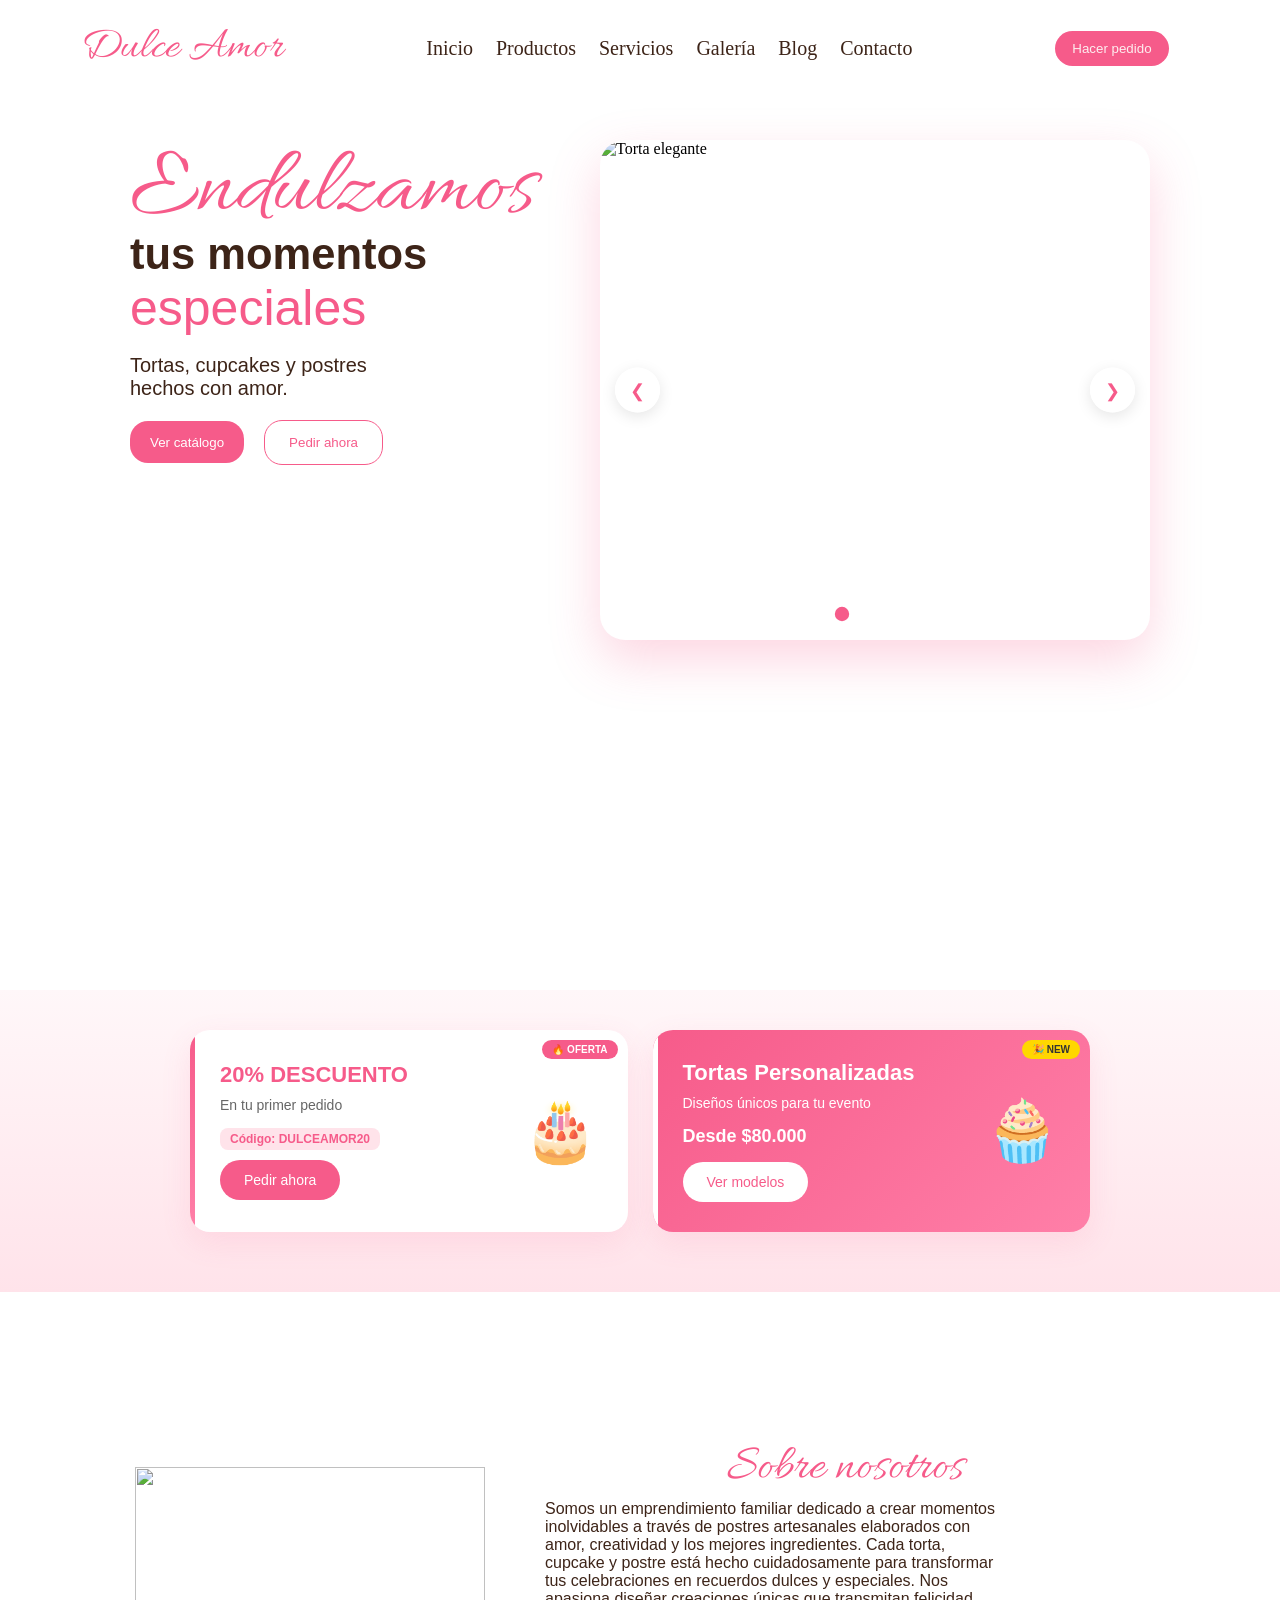
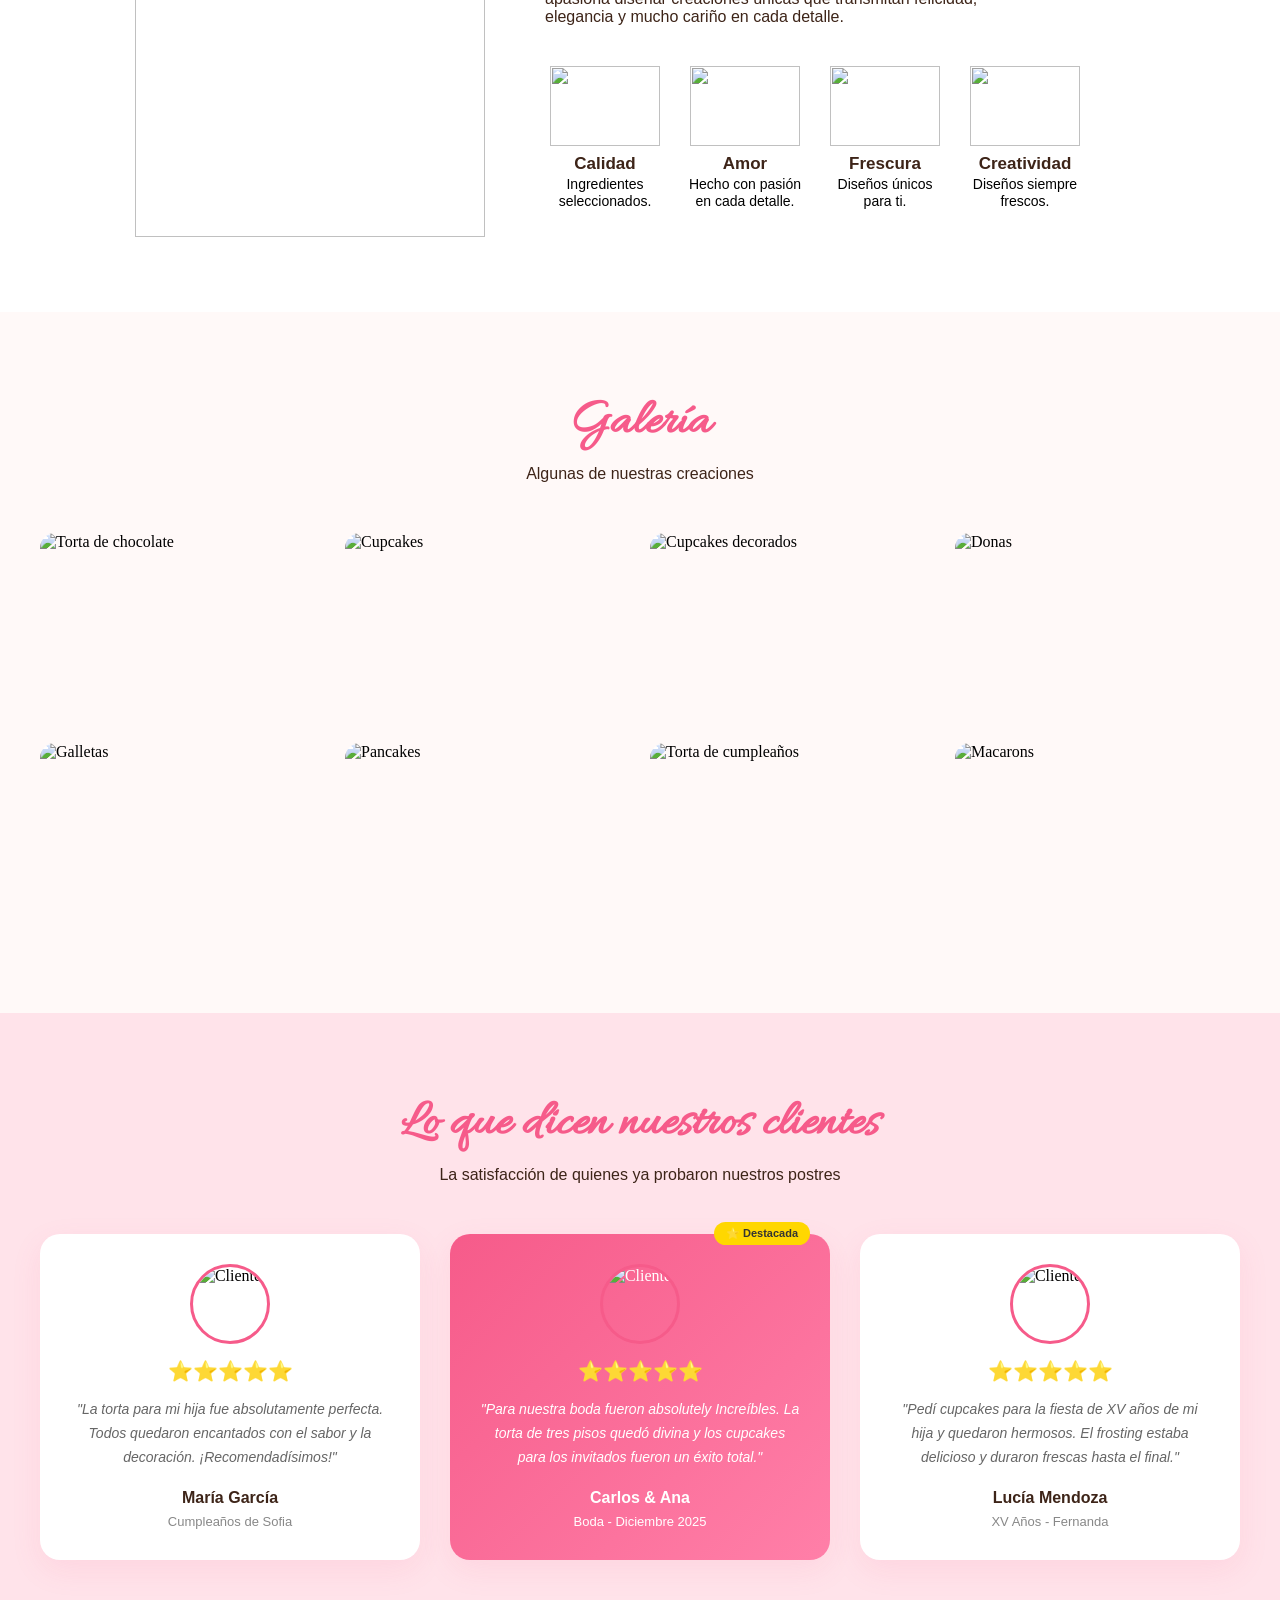
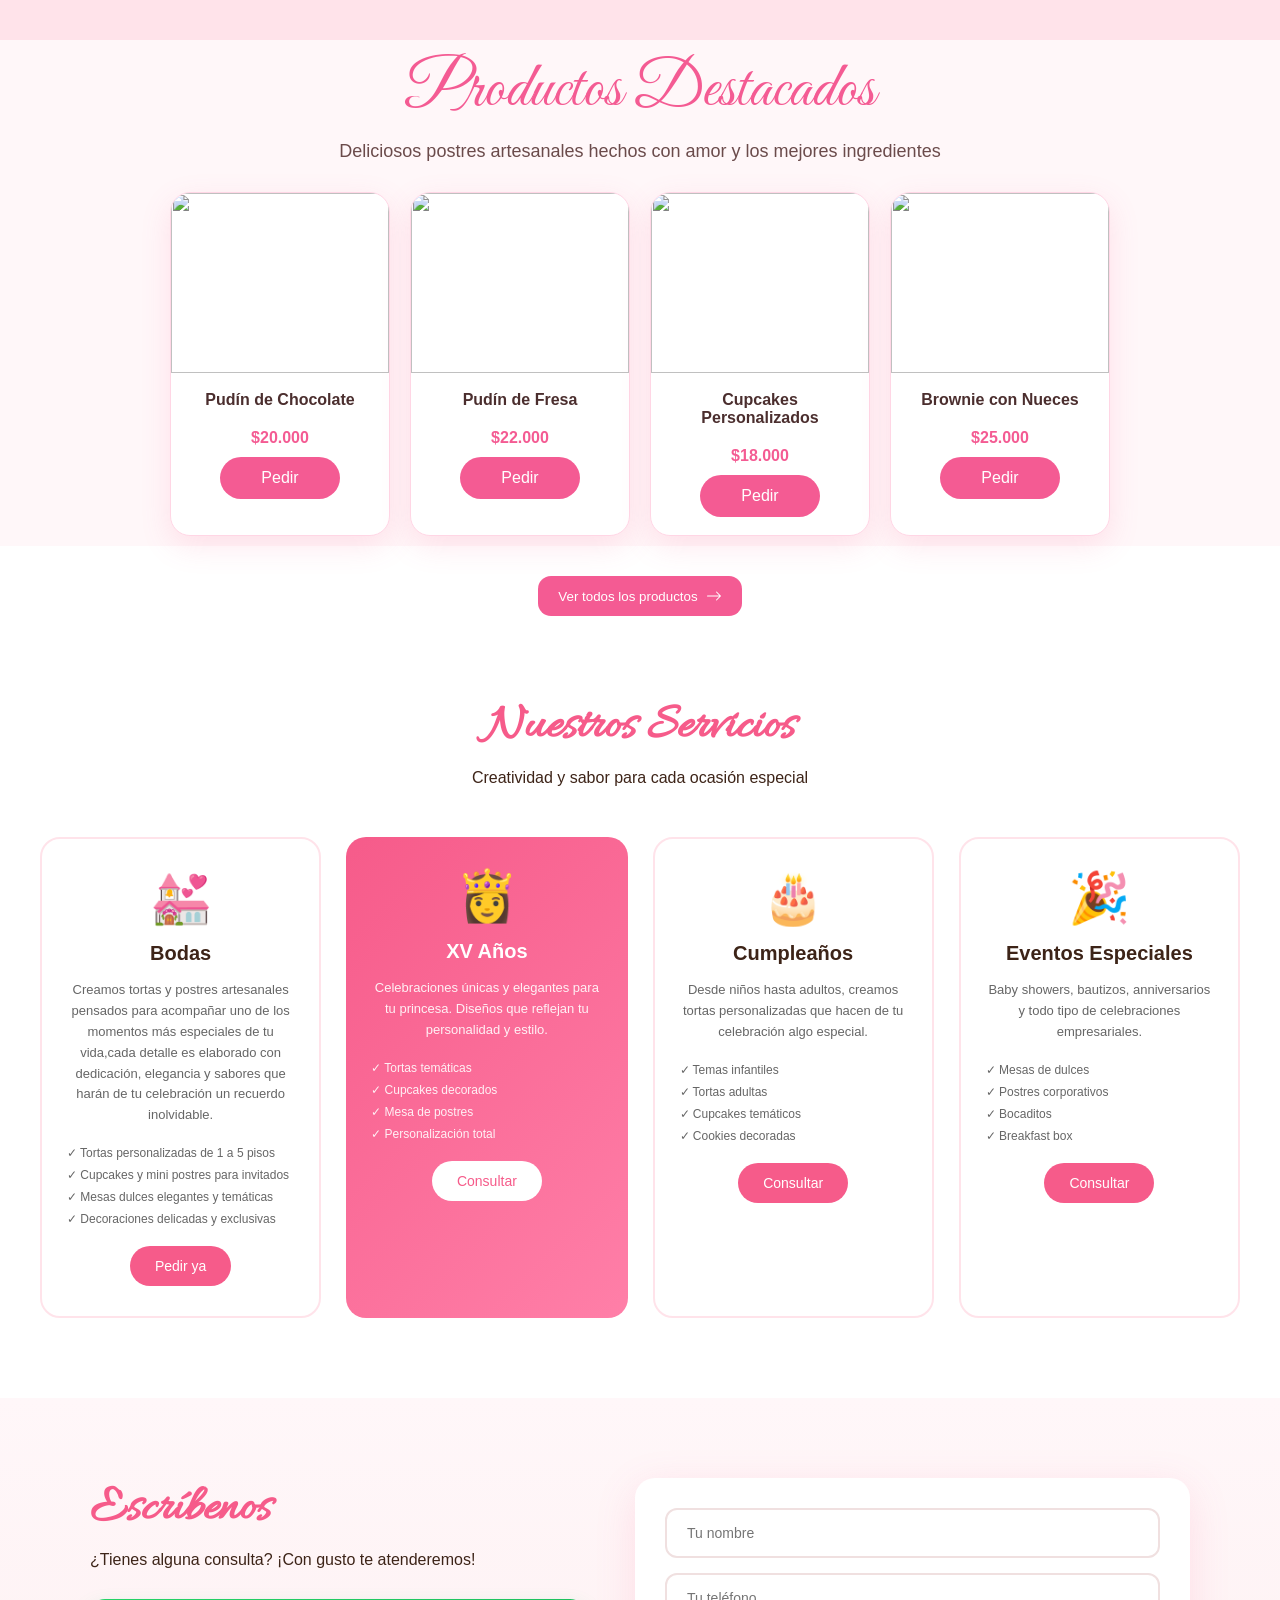
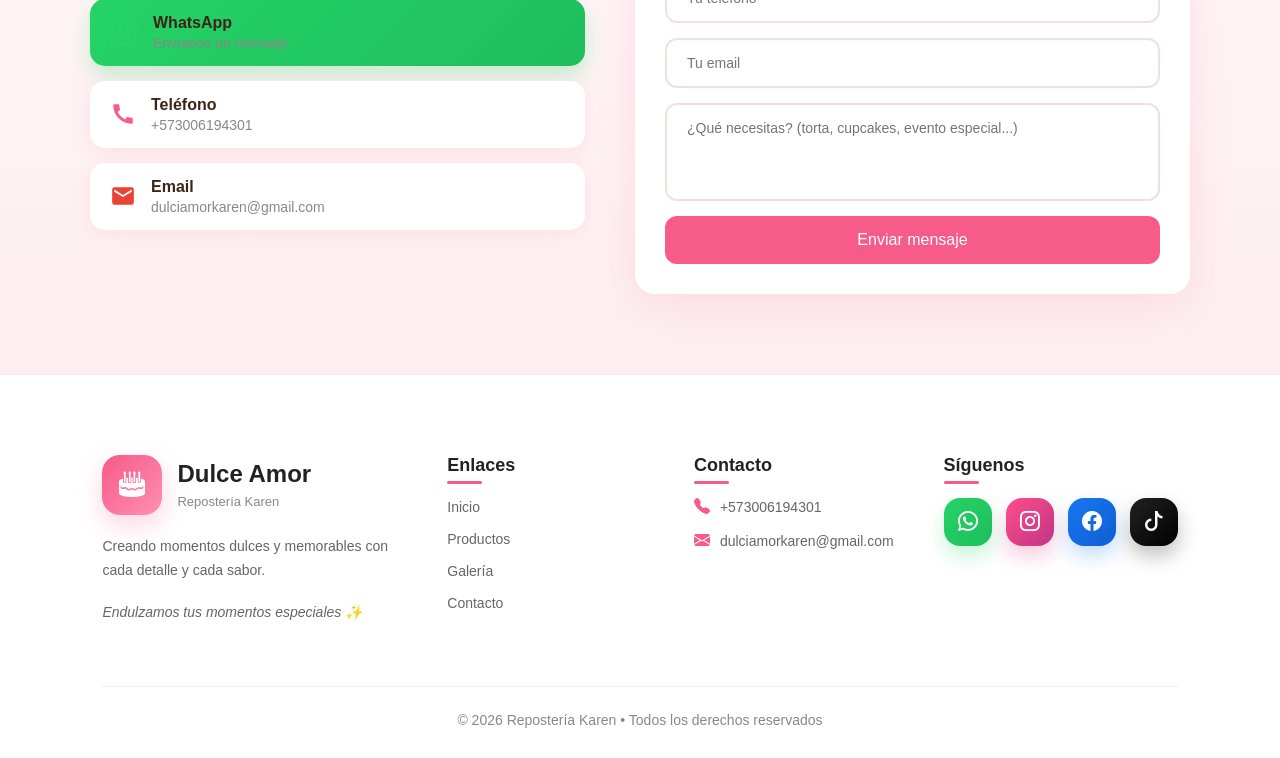
==== commit fecd71e6: "Mejoras" ====
--- a/index.html
+++ b/index.html
@@ -11,10 +11,8 @@
     <header class="header">
       <nav class="navbar">
         <div class="navbar-brand">
-
           <div class="navbar-brand-text">
             <h1 class="navbar-title">Dulce Amor</h1>
-            <span class="navbar-subtitle">Resposteria Karen</span>
           </div>
         </div>
 
@@ -34,7 +32,7 @@
     <section class="hero" id="inicio">
       <!-- Partículas flotantes -->
       <div class="particles" id="particles"></div>
-      
+
       <div class="hero-container">
         <div class="hero-content">
           <div class="hero-heading">
@@ -56,33 +54,67 @@
           </div>
 
           <div class="hero-buttons">
-            <button class="btn-primary" onclick="document.querySelector('#personalizadas').scrollIntoView({behavior: 'smooth'})">Ver catálogo</button>
-
-            <button class="btn-secondary" onclick="document.querySelector('#contacto').scrollIntoView({behavior: 'smooth'})">Pedir ahora</button>
+            <button
+              class="btn-primary"
+              onclick="
+                document
+                  .querySelector('#personalizadas')
+                  .scrollIntoView({ behavior: 'smooth' })
+              "
+            >
+              Ver catálogo
+            </button>
+
+            <button
+              class="btn-secondary"
+              onclick="
+                document
+                  .querySelector('#contacto')
+                  .scrollIntoView({ behavior: 'smooth' })
+              "
+            >
+              Pedir ahora
+            </button>
           </div>
         </div>
 
         <div class="hero-slider">
           <div class="slider-wrapper">
             <div class="slider-slide active">
-              <img src="img/9ef239ae-bb5e-49d6-8f21-3a6ba09130eb.jpg" alt="Torta elegante">
+              <img
+                src="img/9ef239ae-bb5e-49d6-8f21-3a6ba09130eb.jpg"
+                alt="Torta elegante"
+              />
             </div>
             <div class="slider-slide">
-              <img src="https://images.unsplash.com/photo-1578985545062-69928b1d9587?w=800&h=800&fit=crop" alt="Torta chocolate">
+              <img
+                src="https://images.unsplash.com/photo-1578985545062-69928b1d9587?w=800&h=800&fit=crop"
+                alt="Torta chocolate"
+              />
             </div>
             <div class="slider-slide">
-              <img src="https://images.unsplash.com/photo-1486427944299-d1955d23e34d?w=800&h=800&fit=crop" alt="Cupcakes">
+              <img
+                src="img/premium_photo-1713447395823-2e0b40b75a89.avif"
+                alt="Cupcakes"
+              />
             </div>
             <div class="slider-slide">
-              <img src="https://images.unsplash.com/photo-1535254973040-607b474cb50d?w=800&h=800&fit=crop" alt="Torta rosa">
-            </div>
-          </div>
-          
+              <img
+                src="https://images.unsplash.com/photo-1535254973040-607b474cb50d?w=800&h=800&fit=crop"
+                alt="Torta rosa"
+              />
+            </div>
+          </div>
+
           <div class="slider-nav">
-            <button class="slider-btn prev" onclick="changeSlide(-1)">&#10094;</button>
-            <button class="slider-btn next" onclick="changeSlide(1)">&#10095;</button>
-          </div>
-          
+            <button class="slider-btn prev" onclick="changeSlide(-1)">
+              &#10094;
+            </button>
+            <button class="slider-btn next" onclick="changeSlide(1)">
+              &#10095;
+            </button>
+          </div>
+
           <div class="slider-dots">
             <span class="dot active" onclick="goToSlide(0)"></span>
             <span class="dot" onclick="goToSlide(1)"></span>
@@ -105,7 +137,7 @@
           </div>
           <div class="promo-image">🎂</div>
         </div>
-        
+
         <div class="promo-card secondary">
           <div class="promo-badge">🎉 NEW</div>
           <div class="promo-content">
@@ -116,8 +148,6 @@
           </div>
           <div class="promo-image">🧁</div>
         </div>
-        
-        
       </div>
     </section>
 
@@ -187,480 +217,544 @@
       </div>
     </section>
 
-<section class="gallery" id="galeria">
-  <div class="gallery-container">
-    <div class="gallery-header">
-      <h2 class="gallery-title">Galería</h2>
-      <p class="gallery-subtitle">Algunas de nuestras creaciones</p>
+    <section class="gallery" id="galeria">
+      <div class="gallery-container">
+        <div class="gallery-header">
+          <h2 class="gallery-title">Galería</h2>
+          <p class="gallery-subtitle">Algunas de nuestras creaciones</p>
+        </div>
+
+        <div class="gallery-grid">
+          <div class="gallery-item">
+            <img
+              src="https://images.unsplash.com/photo-1578985545062-69928b1d9587?w=600&h=400&fit=crop"
+              alt="Torta de chocolate"
+            />
+            <div class="gallery-overlay">
+              <span>Torta de Chocolate</span>
+            </div>
+          </div>
+
+          <div class="gallery-item">
+            <img
+              src="https://images.unsplash.com/photo-1488477181946-6428a0291777?w=600&h=400&fit=crop"
+              alt="Cupcakes"
+            />
+            <div class="gallery-overlay">
+              <span>Cupcakes</span>
+            </div>
+          </div>
+
+          <div class="gallery-item">
+            <img
+              src="https://images.unsplash.com/photo-1486427944299-d1955d23e34d?w=600&h=400&fit=crop"
+              alt="Cupcakes decorados"
+            />
+            <div class="gallery-overlay">
+              <span>Cupcakes Decorados</span>
+            </div>
+          </div>
+
+          <div class="gallery-item">
+            <img
+              src="https://images.unsplash.com/photo-1558301211-0d8c8ddee6ec?w=600&h=400&fit=crop"
+              alt="Donas"
+            />
+            <div class="gallery-overlay">
+              <span>Donas Glaseadas</span>
+            </div>
+          </div>
+
+          <div class="gallery-item">
+            <img
+              src="https://images.unsplash.com/photo-1499636136210-6f4ee915583e?w=600&h=400&fit=crop"
+              alt="Galletas"
+            />
+            <div class="gallery-overlay">
+              <span>Galletas Artesanales</span>
+            </div>
+          </div>
+
+          <div class="gallery-item">
+            <img
+              src="https://images.unsplash.com/photo-1567620905732-2d1ec7ab7445?w=600&h=400&fit=crop"
+              alt="Pancakes"
+            />
+            <div class="gallery-overlay">
+              <span>Pancakes</span>
+            </div>
+          </div>
+
+          <div class="gallery-item">
+            <img
+              src="https://images.unsplash.com/photo-1605807646983-377bc5a76493?w=600&h=400&fit=crop"
+              alt="Torta de cumpleaños"
+            />
+            <div class="gallery-overlay">
+              <span>Torta de Cumpleaños</span>
+            </div>
+          </div>
+
+          <div class="gallery-item">
+            <img
+              src="https://images.unsplash.com/photo-1569864358642-9d1684040f43?w=600&h=400&fit=crop"
+              alt="Macarons"
+            />
+            <div class="gallery-overlay">
+              <span>Macarons</span>
+            </div>
+          </div>
+        </div>
+      </div>
+    </section>
+
+    <section class="testimonials" id="testimonios">
+      <div class="testimonials-container">
+        <div class="testimonials-header">
+          <h2 class="testimonials-title">Lo que dicen nuestros clientes</h2>
+          <p class="testimonials-subtitle">
+            La satisfacción de quienes ya probaron nuestros postres
+          </p>
+        </div>
+
+        <div class="testimonials-grid">
+          <div class="testimonial-card">
+            <div class="testimonial-image">
+              <img
+                src="https://images.unsplash.com/photo-1494790108377-be9c29b29330?w=150&h=150&fit=crop"
+                alt="Cliente"
+              />
+            </div>
+            <div class="testimonial-stars">⭐⭐⭐⭐⭐</div>
+            <p class="testimonial-text">
+              "La torta para mi hija fue absolutamente perfecta. Todos quedaron
+              encantados con el sabor y la decoración. ¡Recomendadísimos!"
+            </p>
+            <div class="testimonial-author">
+              <h4>María García</h4>
+              <span>Cumpleaños de Sofia</span>
+            </div>
+          </div>
+
+          <div class="testimonial-card featured">
+            <div class="testimonial-badge">⭐ Destacada</div>
+            <div class="testimonial-image">
+              <img
+                src="https://images.unsplash.com/photo-1507003211169-0a1dd7228f2d?w=150&h=150&fit=crop"
+                alt="Cliente"
+              />
+            </div>
+            <div class="testimonial-stars">⭐⭐⭐⭐⭐</div>
+            <p class="testimonial-text">
+              "Para nuestra boda fueron absolutely Increíbles. La torta de tres
+              pisos quedó divina y los cupcakes para los invitados fueron un
+              éxito total."
+            </p>
+            <div class="testimonial-author">
+              <h4>Carlos & Ana</h4>
+              <span>Boda - Diciembre 2025</span>
+            </div>
+          </div>
+
+          <div class="testimonial-card">
+            <div class="testimonial-image">
+              <img
+                src="https://images.unsplash.com/photo-1438761681033-6461ffad8d80?w=150&h=150&fit=crop"
+                alt="Cliente"
+              />
+            </div>
+            <div class="testimonial-stars">⭐⭐⭐⭐⭐</div>
+            <p class="testimonial-text">
+              "Pedí cupcakes para la fiesta de XV años de mi hija y quedaron
+              hermosos. El frosting estaba delicioso y duraron frescas hasta el
+              final."
+            </p>
+            <div class="testimonial-author">
+              <h4>Lucía Mendoza</h4>
+              <span>XV Años - Fernanda</span>
+            </div>
+          </div>
+        </div>
+      </div>
+    </section>
+
+    <section class="featured_products" id="personalizadas">
+      <div class="section_title">
+        <h2 class="products_title">Productos Destacados</h2>
+
+        <p class="products_subtitle">
+          Deliciosos postres artesanales hechos con amor y los mejores
+          ingredientes
+        </p>
+      </div>
+
+      <div class="products_cards">
+        <div class="product_card">
+          <div class="product_image">
+            <img src="img/c5e0b1e4-24ce-49a3-9b25-500b22ec71a9.png" alt="" />
+          </div>
+
+          <div class="product_content">
+            <h3 class="product_name">Pudín de Chocolate</h3>
+
+            <p class="product_price">$20.000</p>
+
+            <button class="product_button">Pedir</button>
+          </div>
+        </div>
+
+        <div class="product_card">
+          <div class="product_image">
+            <img src="img/f4d69af3-eaa0-40b3-a06e-20059eeee184.png" alt="" />
+          </div>
+
+          <div class="product_content">
+            <h3 class="product_name">Pudín de Fresa</h3>
+
+            <p class="product_price">$22.000</p>
+
+            <button class="product_button">Pedir</button>
+          </div>
+        </div>
+
+        <div class="product_card">
+          <div class="product_image">
+            <img src="img/a20e4947-9d34-4d89-842c-0c1e59c05e49.png" alt="" />
+          </div>
+
+          <div class="product_content">
+            <h3 class="product_name">Cupcakes Personalizados</h3>
+
+            <p class="product_price">$18.000</p>
+
+            <button class="product_button">Pedir</button>
+          </div>
+        </div>
+
+        <div class="product_card">
+          <div class="product_image">
+            <img src="img/camara-negra-m-34r5BvlSg-unsplash.jpg" alt="" />
+          </div>
+
+          <div class="product_content">
+            <h3 class="product_name">Brownie con Nueces</h3>
+
+            <p class="product_price">$25.000</p>
+
+            <button class="product_button">Pedir</button>
+          </div>
+        </div>
+      </div>
+    </section>
+
+    <div class="morething">
+      <button class="morecakes">
+        Ver todos los productos
+        <svg
+          xmlns="http://www.w3.org/2000/svg"
+          width="16"
+          height="16"
+          fill="currentColor"
+          class="bi bi-arrow-right"
+          viewBox="0 0 16 16"
+        >
+          <path
+            fill-rule="evenodd"
+            d="M1 8a.5.5 0 0 1 .5-.5h11.793l-3.147-3.146a.5.5 0 0 1 .708-.708l4 4a.5.5 0 0 1 0 .708l-4 4a.5.5 0 0 1-.708-.708L13.293 8.5H1.5A.5.5 0 0 1 1 8"
+          />
+        </svg>
+      </button>
     </div>
-    
-    <div class="gallery-grid">
-      <div class="gallery-item">
-        <img src="https://images.unsplash.com/photo-1578985545062-69928b1d9587?w=600&h=400&fit=crop" alt="Torta de chocolate">
-        <div class="gallery-overlay">
-          <span>Torta de Chocolate</span>
-        </div>
-      </div>
-      
-      <div class="gallery-item">
-        <img src="https://images.unsplash.com/photo-1488477181946-6428a0291777?w=600&h=400&fit=crop" alt="Cupcakes">
-        <div class="gallery-overlay">
-          <span>Cupcakes</span>
-        </div>
-      </div>
-      
-      <div class="gallery-item">
-        <img src="https://images.unsplash.com/photo-1486427944299-d1955d23e34d?w=600&h=400&fit=crop" alt="Cupcakes decorados">
-        <div class="gallery-overlay">
-          <span>Cupcakes Decorados</span>
-        </div>
-      </div>
-      
-      <div class="gallery-item">
-        <img src="https://images.unsplash.com/photo-1558301211-0d8c8ddee6ec?w=600&h=400&fit=crop" alt="Donas">
-        <div class="gallery-overlay">
-          <span>Donas Glaseadas</span>
-        </div>
-      </div>
-      
-      <div class="gallery-item">
-        <img src="https://images.unsplash.com/photo-1499636136210-6f4ee915583e?w=600&h=400&fit=crop" alt="Galletas">
-        <div class="gallery-overlay">
-          <span>Galletas Artesanales</span>
-        </div>
-      </div>
-      
-      <div class="gallery-item">
-        <img src="https://images.unsplash.com/photo-1567620905732-2d1ec7ab7445?w=600&h=400&fit=crop" alt="Pancakes">
-        <div class="gallery-overlay">
-          <span>Pancakes</span>
-        </div>
-      </div>
-      
-      <div class="gallery-item">
-        <img src="https://images.unsplash.com/photo-1605807646983-377bc5a76493?w=600&h=400&fit=crop" alt="Torta de cumpleaños">
-        <div class="gallery-overlay">
-          <span>Torta de Cumpleaños</span>
-        </div>
-      </div>
-      
-      <div class="gallery-item">
-        <img src="https://images.unsplash.com/photo-1569864358642-9d1684040f43?w=600&h=400&fit=crop" alt="Macarons">
-        <div class="gallery-overlay">
-          <span>Macarons</span>
-        </div>
-      </div>
-    </div>
-  </div>
-</section>
-
-<section class="testimonials" id="testimonios">
-  <div class="testimonials-container">
-    <div class="testimonials-header">
-      <h2 class="testimonials-title">Lo que dicen nuestros clientes</h2>
-      <p class="testimonials-subtitle">La satisfacción de quienes ya probaron nuestros postres</p>
-    </div>
-    
-    <div class="testimonials-grid">
-      <div class="testimonial-card">
-        <div class="testimonial-image">
-          <img src="https://images.unsplash.com/photo-1494790108377-be9c29b29330?w=150&h=150&fit=crop" alt="Cliente">
-        </div>
-        <div class="testimonial-stars">⭐⭐⭐⭐⭐</div>
-        <p class="testimonial-text">"La torta para mi hija fue absolutamente perfecta. Todos quedaron encantados con el sabor y la decoración. ¡Recomendadísimos!"</p>
-        <div class="testimonial-author">
-          <h4>María García</h4>
-          <span>Cumpleaños de Sofia</span>
-        </div>
-      </div>
-      
-      <div class="testimonial-card featured">
-        <div class="testimonial-badge">⭐ Destacada</div>
-        <div class="testimonial-image">
-          <img src="https://images.unsplash.com/photo-1507003211169-0a1dd7228f2d?w=150&h=150&fit=crop" alt="Cliente">
-        </div>
-        <div class="testimonial-stars">⭐⭐⭐⭐⭐</div>
-        <p class="testimonial-text">"Para nuestra boda fueron absolutely Increíbles. La torta de tres pisos quedó divina y los cupcakes para los invitados fueron un éxito total."</p>
-        <div class="testimonial-author">
-          <h4>Carlos & Ana</h4>
-          <span>Boda - Diciembre 2025</span>
-        </div>
-      </div>
-      
-      <div class="testimonial-card">
-        <div class="testimonial-image">
-          <img src="https://images.unsplash.com/photo-1438761681033-6461ffad8d80?w=150&h=150&fit=crop" alt="Cliente">
-        </div>
-        <div class="testimonial-stars">⭐⭐⭐⭐⭐</div>
-        <p class="testimonial-text">"Pedí cupcakes para la fiesta de XV años de mi hija y quedaron hermosos. El frosting estaba delicioso y duraron frescas hasta el final."</p>
-        <div class="testimonial-author">
-          <h4>Lucía Mendoza</h4>
-          <span>XV Años - Fernanda</span>
-        </div>
-      </div>
-    </div>
-  </div>
-</section>
-
-<section class="featured_products" id="personalizadas">
-
-  <div class="section_title">
-
-    <h2 class="products_title">
-      Productos Destacados
-    </h2>
-
-    <p class="products_subtitle">
-      Deliciosos postres artesanales hechos con amor y los mejores ingredientes
-    </p>
-
-  </div>
-
-  <div class="products_cards">
-
-    <div class="product_card">
-
-      <div class="product_image">
-        <img src="img/c5e0b1e4-24ce-49a3-9b25-500b22ec71a9.png" alt="">
-      </div>
-
-      <div class="product_content">
-
-        <h3 class="product_name">
-          Pudín de Chocolate
-        </h3>
-
-        <p class="product_price">
-          $20.000
-        </p>
-
-        <button class="product_button">
-          Pedir
-        </button>
-
-      </div>
-
-    </div>
-
-    <div class="product_card">
-
-      <div class="product_image">
-        <img src="img/f4d69af3-eaa0-40b3-a06e-20059eeee184.png" alt="">
-      </div>
-
-      <div class="product_content">
-
-        <h3 class="product_name">
-          Pudín de Fresa
-        </h3>
-
-        <p class="product_price">
-          $22.000
-        </p>
-
-        <button class="product_button">
-          Pedir
-        </button>
-
-      </div>
-
-    </div>
-
-    <div class="product_card">
-
-      <div class="product_image">
-        <img src="img/a20e4947-9d34-4d89-842c-0c1e59c05e49.png" alt="">
-      </div>
-
-      <div class="product_content">
-
-        <h3 class="product_name">
-          Cupcakes Personalizados
-        </h3>
-
-        <p class="product_price">
-          $18.000
-        </p>
-
-        <button class="product_button">
-          Pedir
-        </button>
-
-      </div>
-
-    </div>
-
-    <div class="product_card">
-
-      <div class="product_image">
-        <img src="img/camara-negra-m-34r5BvlSg-unsplash.jpg" alt="">
-      </div>
-
-      <div class="product_content">
-
-        <h3 class="product_name">
-         Brownie con Nueces
-        </h3>
-
-        <p class="product_price">
-          $25.000
-        </p>
-
-        <button class="product_button">
-          Pedir
-        </button>
-
-      </div>
-
-    </div>
-
-  </div>
-
-</section>
-
-<div class="morething"> 
-   <button class="morecakes">Ver todos los productos <svg xmlns="http://www.w3.org/2000/svg" width="16" height="16" fill="currentColor" class="bi bi-arrow-right" viewBox="0 0 16 16">
-  <path fill-rule="evenodd" d="M1 8a.5.5 0 0 1 .5-.5h11.793l-3.147-3.146a.5.5 0 0 1 .708-.708l4 4a.5.5 0 0 1 0 .708l-4 4a.5.5 0 0 1-.708-.708L13.293 8.5H1.5A.5.5 0 0 1 1 8"/>
-</svg> </button>
-</div>
-
-<section class="services">
-  <div class="services-container">
-    <div class="services-header">
-      <h2 class="services-title">Nuestros Servicios</h2>
-      <p class="services-subtitle">Creatividad y sabor para cada ocasión especial</p>
-    </div>
-    
-    <div class="services-grid">
-      <div class="service-card">
-        <div class="service-icon">💒</div>
-        <h3 class="service-title">Bodas</h3>
-        <p class="service-description">Tortas de varios pisos, cupcakes personalizados y postres artesanales para сделать de tu gran día algo mágico e inolvidable.</p>
-        <ul class="service-list">
-          <li>✓ Tortas de 1 a 5 pisos</li>
-          <li>✓ Cupcakes para invitados</li>
-          <li>✓ Mesas de dulces</li>
-          <li>✓ Decoración temática</li>
-        </ul>
-        <a href="#contacto" class="service-button">Consultar</a>
-      </div>
-      
-      <div class="service-card featured">
-        <div class="service-icon">👸</div>
-        <h3 class="service-title">XV Años</h3>
-        <p class="service-description">Celebraciones únicas y elegantes para tu princesa. Diseños que reflejan tu personalidad y estilo.</p>
-        <ul class="service-list">
-          <li>✓ Tortas temáticas</li>
-          <li>✓ Cupcakes decorados</li>
-          <li>✓ Mesa de postres</li>
-          <li>✓ Personalización total</li>
-        </ul>
-        <a href="#contacto" class="service-button">Consultar</a>
-      </div>
-      
-      <div class="service-card">
-        <div class="service-icon">🎂</div>
-        <h3 class="service-title">Cumpleaños</h3>
-        <p class="service-description">Desde niños hasta adultos, creamos tortas personalizadas que hacen de tu celebración algo especial.</p>
-        <ul class="service-list">
-          <li>✓ Temas infantiles</li>
-          <li>✓ Tortas adultas</li>
-          <li>✓ Cupcakes temáticos</li>
-          <li>✓ Cookies decoradas</li>
-        </ul>
-        <a href="#contacto" class="service-button">Consultar</a>
-      </div>
-      
-      <div class="service-card">
-        <div class="service-icon">🎉</div>
-        <h3 class="service-title">Eventos Especiales</h3>
-        <p class="service-description">Baby showers, bautizos, anniversarios y todo tipo de celebraciones empresariales.</p>
-        <ul class="service-list">
-          <li>✓ Mesas de dulces</li>
-          <li>✓ Postres corporativos</li>
-          <li>✓ Bocaditos</li>
-          <li>✓ Breakfast box</li>
-        </ul>
-        <a href="#contacto" class="service-button">Consultar</a>
-      </div>
-    </div>
-  </div>
-</section>
-
-<section class="contact" id="contacto">
-  <div class="contact-container">
-    <div class="contact-info">
-      <h2 class="contact-title">Escríbenos</h2>
-      <p class="contact-subtitle">¿Tienes alguna consulta? ¡Con gusto te atenderemos!</p>
-      
-      <div class="contact-options">
-        <a href="https://wa.me/573001234567" class="contact-option whatsapp" target="_blank">
-          <span class="contact-icon">
-            <svg xmlns="http://www.w3.org/2000/svg" width="28" height="28" viewBox="0 0 24 24" fill="#25D366">
-              <path d="M17.472 14.382c-.297-.149-1.758-.867-2.03-.967-.273-.099-.471-.148-.67.15-.197.297-.767.966-.94 1.164-.173.199-.347.223-.644.075-.297-.15-1.255-.463-2.39-1.475-.883-.788-1.48-1.761-1.653-2.059-.173-.297-.018-.458.13-.606.134-.133.298-.347.446-.52.149-.174.198-.298.298-.497.099-.198.05-.371-.025-.52-.075-.149-.669-1.612-.916-2.207-.242-.579-.487-.5-.669-.51-.173-.008-.371-.01-.57-.01-.198 0-.52.074-.792.372-.272.297-1.04 1.016-1.04 2.479 0 1.462 1.065 2.875 1.213 3.074.149.198 2.096 3.2 5.077 4.487.709.306 1.262.489 1.694.625.712.227 1.36.195 1.871.118.571-.085 1.758-.719 2.006-1.413.248-.694.248-1.289.173-1.413-.074-.124-.272-.198-.57-.347m-5.421 7.403h-.004a9.87 9.87 0 01-5.031-1.378l-.361-.214-3.741.982.998-3.648-.235-.374a9.86 9.86 0 01-1.51-5.26c.001-5.45 4.436-9.884 9.888-9.884 2.64 0 5.122 1.03 6.988 2.898a9.825 9.825 0 012.893 6.994c-.003 5.45-4.437 9.884-9.885 9.884m8.413-18.297A11.815 11.815 0 0012.05 0C5.495 0 .16 5.335.157 11.892c0 2.096.547 4.142 1.588 5.945L.057 24l6.305-1.654a11.882 11.882 0 005.683 1.448h.005c6.554 0 11.89-5.335 11.893-11.893a11.821 11.821 0 00-3.48-8.413z"/>
-            </svg>
-          </span>
-          <div class="contact-text">
-            <h4>WhatsApp</h4>
-            <p>Envíanos un mensaje</p>
-          </div>
-        </a>
-        
-        <a href="tel:+573001234567" class="contact-option phone">
-          <span class="contact-icon">
-            <svg xmlns="http://www.w3.org/2000/svg" width="26" height="26" viewBox="0 0 24 24" fill="currentColor">
-              <path d="M20.01 15.38c-1.23 0-2.42-.2-3.53-.56-.35-.12-.74-.03-1.01.24l-1.57 1.97c-2.83-1.35-5.48-3.9-6.89-6.83l1.95-1.66c.27-.28.35-.67.24-1.02-.37-1.11-.56-2.3-.56-3.53 0-.54-.45-.99-.99-.99H4.19C3.65 3 3 3.24 3 3.99 3 13.28 10.73 21 20.01 21c.71 0 .99-.45.99-.99v-3.6c0-.54-.45-.99-.99-.99z"/>
-            </svg>
-          </span>
-          <div class="contact-text">
-            <h4>Teléfono</h4>
-            <p>+57 300 123 4567</p>
-          </div>
-        </a>
-        
-        <a href="mailto:dulciamorkaren@gmail.com" class="contact-option email">
-          <span class="contact-icon">
-            <svg xmlns="http://www.w3.org/2000/svg" width="26" height="26" viewBox="0 0 24 24" fill="#EA4335">
-              <path d="M20 4H4c-1.1 0-1.99.9-1.99 2L2 18c0 1.1.9 2 2 2h16c1.1 0 2-.9 2-2V6c0-1.1-.9-2-2-2zm0 4l-8 5-8-5V6l8 5 8-5v2z"/>
-            </svg>
-          </span>
-          <div class="contact-text">
-            <h4>Email</h4>
-            <p>dulciamorkaren@gmail.com</p>
-          </div>
-        </a>
-      </div>
-    </div>
-    
-    <div class="contact-form-wrapper">
-      <form class="contact-form">
-        <input type="text" class="form-input" placeholder="Tu nombre" required>
-        <input type="tel" class="form-input" placeholder="Tu teléfono" required>
-        <input type="email" class="form-input" placeholder="Tu email" required>
-        <textarea class="form-textarea" placeholder="¿Qué necesitas? (torta, cupcakes, evento especial...)" rows="4" required></textarea>
-        <button type="submit" class="form-button">Enviar mensaje</button>
-      </form>
-    </div>
-  </div>
-</section>
-
-<footer class="footer">
-  <div class="footer-container">
-    <div class="footer-brand">
-      <div class="footer-logo">
-        <div class="footer-logo-icon">🎂</div>
-        <div>
-          <h3>Dulce Amor</h3>
-          <span style="font-family: 'Poppins', sans-serif; font-size: 12px; color: #888;">Repostería Karen</span>
-        </div>
-      </div>
-      <p>Creando momentos dulces y memorables con cada mordida. Postres artesanales elaborados con amor y los mejores ingredientes.</p>
-      <p class="footer-tagline">"Endulzamos tus momentos especiales"</p>
-    </div>
-    
-    <div class="footer-section">
-      <h4>Enlaces Rápidos</h4>
-      <ul class="footer-links">
-        <li><a href="#inicio">🏠 Inicio</a></li>
-        <li><a href="#productos">🍰 Productos</a></li>
-        <li><a href="#personalizadas">🎂 Tortas Personalizadas</a></li>
-        <li><a href="#galeria">📸 Galería</a></li>
-        <li><a href="#contacto">✉️ Contacto</a></li>
-      </ul>
-    </div>
-    
-    <div class="footer-section">
-      <h4>Contáctanos</h4>
-      <div class="footer-contact-item">
-        <div class="footer-contact-icon">
-          <svg xmlns="http://www.w3.org/2000/svg" width="16" height="16" viewBox="0 0 24 24" fill="var(--primary-pink)">
-            <path d="M12 2C8.13 2 5 5.13 5 9c0 5.25 7 13 7 13s7-7.75 7-13c0-3.87-3.13-7-7-7zm0 9.5c-1.38 0-2.5-1.12-2.5-2.5s1.12-2.5 2.5-2.5 2.5 1.12 2.5 2.5-1.12 2.5-2.5 2.5z"/>
-          </svg>
-        </div>
-        <div class="footer-contact-text">
-          <strong>Dirección</strong>
-          Av. Example 123, Ciudad
-        </div>
-      </div>
-      <div class="footer-contact-item">
-        <div class="footer-contact-icon">
-          <svg xmlns="http://www.w3.org/2000/svg" width="16" height="16" viewBox="0 0 24 24" fill="var(--primary-pink)">
-            <path d="M20.01 15.38c-1.23 0-2.42-.2-3.53-.56-.35-.12-.74-.03-1.01.24l-1.57 1.97c-2.83-1.35-5.48-3.9-6.89-6.83l1.95-1.66c.27-.28.35-.67.24-1.02-.37-1.11-.56-2.3-.56-3.53 0-.54-.45-.99-.99-.99H4.19C3.65 3 3 3.24 3 3.99 3 13.28 10.73 21 20.01 21c.71 0 .99-.45.99-.99v-3.6c0-.54-.45-.99-.99-.99z"/>
-          </svg>
-        </div>
-        <div class="footer-contact-text">
-          <strong>Teléfono</strong>
-          +57 300 123 4567
-        </div>
-      </div>
-      <div class="footer-contact-item">
-        <div class="footer-contact-icon">
-          <svg xmlns="http://www.w3.org/2000/svg" width="16" height="16" viewBox="0 0 24 24" fill="var(--primary-pink)">
-            <path d="M20 4H4c-1.1 0-1.99.9-1.99 2L2 18c0 1.1.9 2 2 2h16c1.1 0 2-.9 2-2V6c0-1.1-.9-2-2-2zm0 4l-8 5-8-5V6l8 5 8-5v2z"/>
-          </svg>
-        </div>
-        <div class="footer-contact-text">
-          <strong>Email</strong>
-          dulciamorkaren@gmail.com
-        </div>
-      </div>
-</div>
-      
-      <div class="footer-section">
-        <h4>Entrega Gratuita</h4>
-        <p style="font-family: 'Poppins', sans-serif; font-size: 13px; color: #666; line-height: 1.6;">
-          🚚 <strong>Envío sin costo</strong> en pedidos mayores a <strong>$50.000</strong> en zona céntrica.
-        </p>
-        <p style="font-family: 'Poppins', sans-serif; font-size: 12px; color: #888; margin-top: 10px;">
-          Para otras zonas, consulta el costo de envío al contactarnos.
-        </p>
-      </div>
-      
-      <div class="footer-section">
-        <h4>Horario</h4>
-      <div class="footer-schedule">
-        <div class="footer-schedule-item">
-          <span class="day">Lunes - Viernes</span>
-          <span class="time">8am - 7pm</span>
-        </div>
-        <div class="footer-schedule-item">
-          <span class="day">Sábado</span>
-          <span class="time">9am - 6pm</span>
-        </div>
-        <div class="footer-schedule-item">
-          <span class="day">Domingo</span>
-          <span class="time">10am - 4pm</span>
-        </div>
-      </div>
-      <h4 style="margin-top: 25px;">Síguenos</h4>
-      <div class="social-icons">
-        <a href="https://instagram.com/dulceamorkaren" class="social-link" title="Instagram" target="_blank">
-          <svg xmlns="http://www.w3.org/2000/svg" width="18" height="18" viewBox="0 0 24 24" fill="white">
-            <path d="M12 2.163c3.204 0 3.584.012 4.85.07 3.252.148 4.771 1.691 4.919 4.919.058 1.265.069 1.645.069 4.849 0 3.205-.012 3.584-.069 4.849-.149 3.225-1.664 4.771-4.919 4.919-1.266.058-1.644.07-4.85.07-3.204 0-3.584-.012-4.849-.07-3.26-.149-4.771-1.699-4.919-4.92-.058-1.265-.07-1.644-.07-4.849 0-3.204.013-3.583.07-4.849.149-3.227 1.664-4.771 4.919-4.919 1.266-.057 1.645-.069 4.849-.069zm0-2.163c-3.259 0-3.667.014-4.947.072-4.358.2-6.78 2.618-6.98 6.98-.059 1.281-.073 1.689-.073 4.948 0 3.259.014 3.668.072 4.948.2 4.358 2.618 6.78 6.98 6.98 1.281.058 1.689.072 4.948.072 3.259 0 3.668-.014 4.948-.072 4.354-.2 6.782-2.618 6.979-6.98.059-1.28.073-1.689.073-4.948 0-3.259-.014-3.667-.072-4.947-.196-4.354-2.617-6.78-6.979-6.98-1.281-.059-1.69-.073-4.949-.073zm0 5.838c-3.403 0-6.162 2.759-6.162 6.162s2.759 6.163 6.162 6.163 6.162-2.759 6.162-6.163c0-3.403-2.759-6.162-6.162-6.162zm0 10.162c-2.209 0-4-1.79-4-4 0-2.209 1.791-4 4-4s4 1.791 4 4c0 2.21-1.791 4-4 4zm6.406-11.845c-.796 0-1.441.645-1.441 1.44s.645 1.44 1.441 1.44c.795 0 1.439-.645 1.439-1.44s-.644-1.44-1.439-1.44z"/>
-          </svg>
-        </a>
-        <a href="https://facebook.com/dulceamorkaren" class="social-link" title="Facebook" target="_blank">
-          <svg xmlns="http://www.w3.org/2000/svg" width="18" height="18" viewBox="0 0 24 24" fill="white">
-            <path d="M9 8h-3v4h3v12h5v-12h3.642l.358-4h-4v-1.667c0-.955.192-1.333 1.115-1.333h2.885v-5h-3.808c-3.596 0-5.192 1.583-5.192 4.615v3.385z"/>
-          </svg>
-        </a>
-        <a href="https://tiktok.com/@dulceamorkaren" class="social-link" title="TikTok" target="_blank">
-          <svg xmlns="http://www.w3.org/2000/svg" width="18" height="18" viewBox="0 0 24 24" fill="white">
-            <path d="M12.525.02c1.31-.02 2.61-.01 3.91-.02.08 1.53.63 3.09 1.75 4.17 1.12 1.11 2.7 1.62 4.24 1.79v4.03c-1.44-.05-2.89-.35-4.2-.97-.57-.26-1.1-.59-1.62-.93-.01 2.92.01 5.84-.02 8.75-.08 1.4-.54 2.79-1.35 3.94-1.31 1.92-3.58 3.17-5.91 3.21-1.43.08-2.86-.31-4.08-1.03-2.02-1.19-3.44-3.37-3.65-5.71-.02-.5-.03-1-.01-1.49.18-1.9 1.12-3.72 2.58-4.96 1.66-1.44 3.98-2.13 6.15-1.72.02 1.48-.04 2.96-.04 4.44-.99-.32-2.15-.23-3.02.37-.63.41-1.11 1.04-1.36 1.75-.21.51-.15 1.07-.14 1.61.24 1.64 1.82 3.02 3.5 2.87 1.12-.01 2.19-.66 2.77-1.61.19-.33.4-.67.41-1.06.1-1.79.06-3.57.07-5.36.01-4.03-.01-8.05.02-12.07z"/>
-          </svg>
-        </a>
-      </div>
-    </div>
-  </div>
-  
-  <div class="footer-bottom">
-    <p>© 2026 Repostería Karen. Todos los derechos reservados. Hecho con ❤️</p>
-    <div class="footer-bottom-links">
-      <a href="#">Política de Privacidad</a>
-      <a href="#">Términos y Condiciones</a>
-    </div>
-  </div>
-</footer>
-
+
+    <section class="services">
+      <div class="services-container">
+        <div class="services-header">
+          <h2 class="services-title">Nuestros Servicios</h2>
+          <p class="services-subtitle">
+            Creatividad y sabor para cada ocasión especial
+          </p>
+        </div>
+
+        <div class="services-grid">
+          <div class="service-card">
+            <div class="service-icon">💒</div>
+            <h3 class="service-title">Bodas</h3>
+            <p class="service-description">
+              Creamos tortas y postres artesanales pensados para acompañar uno
+              de los momentos más especiales de tu vida,cada detalle es
+              elaborado con dedicación, elegancia y sabores que harán de tu
+              celebración un recuerdo inolvidable.
+            </p>
+            <ul class="service-list">
+              <li>✓ Tortas personalizadas de 1 a 5 pisos</li>
+              <li>✓ Cupcakes y mini postres para invitados</li>
+              <li>✓ Mesas dulces elegantes y temáticas</li>
+              <li>✓ Decoraciones delicadas y exclusivas</li>
+            </ul>
+            <a href="#contacto" class="service-button">Pedir ya</a>
+          </div>
+
+          <div class="service-card featured">
+            <div class="service-icon">👸</div>
+            <h3 class="service-title">XV Años</h3>
+            <p class="service-description">
+              Celebraciones únicas y elegantes para tu princesa. Diseños que
+              reflejan tu personalidad y estilo.
+            </p>
+            <ul class="service-list">
+              <li>✓ Tortas temáticas</li>
+              <li>✓ Cupcakes decorados</li>
+              <li>✓ Mesa de postres</li>
+              <li>✓ Personalización total</li>
+            </ul>
+            <a href="#contacto" class="service-button">Consultar</a>
+          </div>
+
+          <div class="service-card">
+            <div class="service-icon">🎂</div>
+            <h3 class="service-title">Cumpleaños</h3>
+            <p class="service-description">
+              Desde niños hasta adultos, creamos tortas personalizadas que hacen
+              de tu celebración algo especial.
+            </p>
+            <ul class="service-list">
+              <li>✓ Temas infantiles</li>
+              <li>✓ Tortas adultas</li>
+              <li>✓ Cupcakes temáticos</li>
+              <li>✓ Cookies decoradas</li>
+            </ul>
+            <a href="#contacto" class="service-button">Consultar</a>
+          </div>
+
+          <div class="service-card">
+            <div class="service-icon">🎉</div>
+            <h3 class="service-title">Eventos Especiales</h3>
+            <p class="service-description">
+              Baby showers, bautizos, anniversarios y todo tipo de celebraciones
+              empresariales.
+            </p>
+            <ul class="service-list">
+              <li>✓ Mesas de dulces</li>
+              <li>✓ Postres corporativos</li>
+              <li>✓ Bocaditos</li>
+              <li>✓ Breakfast box</li>
+            </ul>
+            <a href="#contacto" class="service-button">Consultar</a>
+          </div>
+        </div>
+      </div>
+    </section>
+
+    <section class="contact" id="contacto">
+      <div class="contact-container">
+        <div class="contact-info">
+          <h2 class="contact-title">Escríbenos</h2>
+          <p class="contact-subtitle">
+            ¿Tienes alguna consulta? ¡Con gusto te atenderemos!
+          </p>
+
+          <div class="contact-options">
+            <a
+              href="https://wa.me/573001234567"
+              class="contact-option whatsapp"
+              target="_blank"
+            >
+              <span class="contact-icon">
+                <svg
+                  xmlns="http://www.w3.org/2000/svg"
+                  width="28"
+                  height="28"
+                  viewBox="0 0 24 24"
+                  fill="#25D366"
+                >
+                  <path
+                    d="M17.472 14.382c-.297-.149-1.758-.867-2.03-.967-.273-.099-.471-.148-.67.15-.197.297-.767.966-.94 1.164-.173.199-.347.223-.644.075-.297-.15-1.255-.463-2.39-1.475-.883-.788-1.48-1.761-1.653-2.059-.173-.297-.018-.458.13-.606.134-.133.298-.347.446-.52.149-.174.198-.298.298-.497.099-.198.05-.371-.025-.52-.075-.149-.669-1.612-.916-2.207-.242-.579-.487-.5-.669-.51-.173-.008-.371-.01-.57-.01-.198 0-.52.074-.792.372-.272.297-1.04 1.016-1.04 2.479 0 1.462 1.065 2.875 1.213 3.074.149.198 2.096 3.2 5.077 4.487.709.306 1.262.489 1.694.625.712.227 1.36.195 1.871.118.571-.085 1.758-.719 2.006-1.413.248-.694.248-1.289.173-1.413-.074-.124-.272-.198-.57-.347m-5.421 7.403h-.004a9.87 9.87 0 01-5.031-1.378l-.361-.214-3.741.982.998-3.648-.235-.374a9.86 9.86 0 01-1.51-5.26c.001-5.45 4.436-9.884 9.888-9.884 2.64 0 5.122 1.03 6.988 2.898a9.825 9.825 0 012.893 6.994c-.003 5.45-4.437 9.884-9.885 9.884m8.413-18.297A11.815 11.815 0 0012.05 0C5.495 0 .16 5.335.157 11.892c0 2.096.547 4.142 1.588 5.945L.057 24l6.305-1.654a11.882 11.882 0 005.683 1.448h.005c6.554 0 11.89-5.335 11.893-11.893a11.821 11.821 0 00-3.48-8.413z"
+                  />
+                </svg>
+              </span>
+              <div class="contact-text">
+                <h4>WhatsApp</h4>
+                <p>Envíanos un mensaje</p>
+              </div>
+            </a>
+
+            <a href="tel:+573001234567" class="contact-option phone">
+              <span class="contact-icon">
+                <svg
+                  xmlns="http://www.w3.org/2000/svg"
+                  width="26"
+                  height="26"
+                  viewBox="0 0 24 24"
+                  fill="currentColor"
+                >
+                  <path
+                    d="M20.01 15.38c-1.23 0-2.42-.2-3.53-.56-.35-.12-.74-.03-1.01.24l-1.57 1.97c-2.83-1.35-5.48-3.9-6.89-6.83l1.95-1.66c.27-.28.35-.67.24-1.02-.37-1.11-.56-2.3-.56-3.53 0-.54-.45-.99-.99-.99H4.19C3.65 3 3 3.24 3 3.99 3 13.28 10.73 21 20.01 21c.71 0 .99-.45.99-.99v-3.6c0-.54-.45-.99-.99-.99z"
+                  />
+                </svg>
+              </span>
+              <div class="contact-text">
+                <h4>Teléfono</h4>
+                <p>+573006194301</p>
+              </div>
+            </a>
+
+            <a
+              href="mailto:dulciamorkaren@gmail.com"
+              class="contact-option email"
+            >
+              <span class="contact-icon">
+                <svg
+                  xmlns="http://www.w3.org/2000/svg"
+                  width="26"
+                  height="26"
+                  viewBox="0 0 24 24"
+                  fill="#EA4335"
+                >
+                  <path
+                    d="M20 4H4c-1.1 0-1.99.9-1.99 2L2 18c0 1.1.9 2 2 2h16c1.1 0 2-.9 2-2V6c0-1.1-.9-2-2-2zm0 4l-8 5-8-5V6l8 5 8-5v2z"
+                  />
+                </svg>
+              </span>
+              <div class="contact-text">
+                <h4>Email</h4>
+                <p>dulciamorkaren@gmail.com</p>
+              </div>
+            </a>
+          </div>
+        </div>
+
+        <div class="contact-form-wrapper">
+          <form class="contact-form">
+            <input
+              type="text"
+              class="form-input"
+              placeholder="Tu nombre"
+              required
+            />
+            <input
+              type="tel"
+              class="form-input"
+              placeholder="Tu teléfono"
+              required
+            />
+            <input
+              type="email"
+              class="form-input"
+              placeholder="Tu email"
+              required
+            />
+            <textarea
+              class="form-textarea"
+              placeholder="¿Qué necesitas? (torta, cupcakes, evento especial...)"
+              rows="4"
+              required
+            ></textarea>
+            <button type="submit" class="form-button">Enviar mensaje</button>
+          </form>
+        </div>
+      </div>
+    </section>
+    <!-- BOOTSTRAP ICONS -->
+    <link
+      rel="stylesheet"
+      href="https://cdn.jsdelivr.net/npm/bootstrap-icons@1.11.3/font/bootstrap-icons.min.css"
+    />
+
+    <footer class="footer">
+      <div class="footer-container">
+        <!-- BRAND -->
+        <div class="footer-brand">
+          <div class="footer-logo">
+            <div class="footer-logo-icon">
+              <i class="bi bi-cake2-fill"></i>
+            </div>
+
+            <div>
+              <h3>Dulce Amor</h3>
+              <span>Repostería Karen</span>
+            </div>
+          </div>
+
+          <p>
+            Creando momentos dulces y memorables con cada detalle y cada sabor.
+          </p>
+
+          <p class="footer-tagline">Endulzamos tus momentos especiales ✨</p>
+        </div>
+
+        <!-- LINKS -->
+        <div class="footer-section">
+          <h4>Enlaces</h4>
+
+          <ul class="footer-links">
+            <li><a href="#inicio">Inicio</a></li>
+            <li><a href="#productos">Productos</a></li>
+            <li><a href="#galeria">Galería</a></li>
+            <li><a href="#contacto">Contacto</a></li>
+          </ul>
+        </div>
+
+        <!-- CONTACT -->
+        <div class="footer-section">
+          <h4>Contacto</h4>
+
+          <div class="footer-contact">
+            <p>
+              <i class="bi bi-telephone-fill"></i>
+              +573006194301
+            </p>
+
+            <p>
+              <i class="bi bi-envelope-fill"></i>
+              dulciamorkaren@gmail.com
+            </p>
+          </div>
+        </div>
+
+        <!-- SOCIAL -->
+        <div class="footer-section">
+          <h4>Síguenos</h4>
+
+          <div class="social-icons">
+            <a
+              href="https://wa.me/573006194301"
+              target="_blank"
+              class="social-link whatsapp"
+            >
+              <i class="bi bi-whatsapp"></i>
+            </a>
+
+            <a
+              href="https://www.instagram.com/karens_cake_shop?igsh=MTE1emZhOHY5aHpueQ%3D%3D"
+              target="_blank"
+              class="social-link instagram"
+            >
+              <i class="bi bi-instagram"></i>
+            </a>
+
+            <a
+              href="https://facebook.com/dulceamorkaren"
+              target="_blank"
+              class="social-link facebook"
+            >
+              <i class="bi bi-facebook"></i>
+            </a>
+
+            <a
+              href="https://tiktok.com/@dulceamorkaren"
+              target="_blank"
+              class="social-link tiktok"
+            >
+              <i class="bi bi-tiktok"></i>
+            </a>
+          </div>
+        </div>
+      </div>
+
+      <!-- BOTTOM -->
+      <div class="footer-bottom">
+        <p>© 2026 Repostería Karen • Todos los derechos reservados</p>
+      </div>
+    </footer>
   </body>
 </html>
--- a/style.css
+++ b/style.css
@@ -49,7 +49,9 @@
   left: 0;
   z-index: 1000;
   background: var(--navbar-white);
-  transition: box-shadow 0.3s ease, padding 0.3s ease;
+  transition:
+    box-shadow 0.3s ease,
+    padding 0.3s ease;
 }
 
 .header.scrolled {
@@ -57,7 +59,7 @@
 }
 
 .header.scrolled .navbar {
-  padding: 15px 40px;
+  padding: 22px 40px;
 }
 
 body {
@@ -84,7 +86,7 @@
   font-size: 20px;
 }
 
-a:hover{
+a:hover {
   color: lab(3.07% 3.67 3.43);
 }
 
@@ -148,6 +150,7 @@
   display: flex;
   justify-content: space-between;
   padding: 50px 130px;
+  gap: 40px;
 }
 
 .hero-content {
@@ -196,9 +199,17 @@
   position: relative;
   width: 550px;
   height: 500px;
+  min-width: 280px;
   border-radius: 25px;
   overflow: hidden;
   box-shadow: 0 20px 50px rgba(246, 91, 138, 0.25);
+}
+
+.hero-slider img {
+  width: 100%;
+  height: 100%;
+  object-fit: cover;
+  object-position: center;
 }
 
 .slider-wrapper {
@@ -250,7 +261,7 @@
   color: var(--primary-pink);
   pointer-events: all;
   transition: all 0.3s ease;
-  box-shadow: 0 4px 15px rgba(0,0,0,0.1);
+  box-shadow: 0 4px 15px rgba(0, 0, 0, 0.1);
 }
 
 .slider-btn:hover {
@@ -358,10 +369,10 @@
 .promo-card {
   background: white;
   border-radius: 20px;
-  padding: 25px;
+  padding: 30px;
   display: flex;
   align-items: center;
-  gap: 20px;
+  gap: 25px;
   box-shadow: 0 10px 30px rgba(246, 91, 138, 0.12);
   transition: all 0.3s ease;
   position: relative;
@@ -369,7 +380,7 @@
 }
 
 .promo-card::before {
-  content: '';
+  content: "";
   position: absolute;
   top: 0;
   left: 0;
@@ -428,17 +439,19 @@
 
 .promo-title {
   font-family: "Poppins", sans-serif;
-  font-size: 18px;
+  font-size: 22px;
   font-weight: 700;
   color: var(--primary-pink);
-  margin-bottom: 5px;
+  margin-bottom: 8px;
+  line-height: 1.2;
 }
 
 .promo-subtitle {
   font-family: "Poppins", sans-serif;
-  font-size: 13px;
+  font-size: 14px;
   color: #666;
-  margin-bottom: 8px;
+  margin-bottom: 12px;
+  line-height: 1.4;
 }
 
 .promo-code {
@@ -455,20 +468,21 @@
 
 .promo-description {
   font-family: "Poppins", sans-serif;
-  font-size: 14px;
+  font-size: 18px;
   color: var(--primary-pink);
-  font-weight: 600;
+  font-weight: 700;
+  margin-bottom: 15px;
 }
 
 .promo-button {
   display: inline-block;
-  padding: 10px 18px;
+  padding: 12px 24px;
   background: var(--primary-pink);
   color: white;
-  border-radius: 20px;
+  border-radius: 25px;
   text-decoration: none;
   font-family: "Poppins", sans-serif;
-  font-size: 12px;
+  font-size: 14px;
   font-weight: 500;
   transition: all 0.3s ease;
 }
@@ -479,7 +493,7 @@
 }
 
 .promo-image {
-  font-size: 50px;
+  font-size: 60px;
   flex-shrink: 0;
 }
 
@@ -489,7 +503,7 @@
     grid-template-columns: 1fr;
     gap: 20px;
   }
-  
+
   .promo-card {
     padding: 20px;
   }
@@ -791,7 +805,7 @@
 
 .service-card.featured .service-description,
 .service-card.featured .service-list li {
-  color: rgba(255,255,255,0.9);
+  color: rgba(255, 255, 255, 0.9);
 }
 
 .service-card.featured .service-title {
@@ -871,7 +885,7 @@
   .services-grid {
     grid-template-columns: 1fr;
   }
-  
+
   .service-card.featured {
     order: -1;
   }
@@ -918,7 +932,9 @@
   padding: 30px;
   text-align: center;
   box-shadow: 0 10px 30px rgba(246, 91, 138, 0.1);
-  transition: transform 0.3s ease, box-shadow 0.3s ease;
+  transition:
+    transform 0.3s ease,
+    box-shadow 0.3s ease;
   position: relative;
 }
 
@@ -1124,7 +1140,9 @@
   border-radius: 15px;
   text-decoration: none;
   box-shadow: 0 5px 20px rgba(246, 91, 138, 0.1);
-  transition: transform 0.3s ease, box-shadow 0.3s ease;
+  transition:
+    transform 0.3s ease,
+    box-shadow 0.3s ease;
 }
 
 .contact-option:hover {
@@ -1139,7 +1157,7 @@
 }
 
 .contact-option.whatsapp .contact-icon svg path {
-  fill: #25D366;
+  fill: #25d366;
   transition: fill 0.3s ease;
 }
 
@@ -1182,7 +1200,7 @@
 }
 
 .contact-option.whatsapp:hover {
-  background: #25D366;
+  background: #25d366;
 }
 
 .contact-option.whatsapp:hover .contact-text p,
@@ -1200,7 +1218,7 @@
 }
 
 .contact-option.email:hover {
-  background: #EA4335;
+  background: #5b7cfa;
 }
 
 .contact-option.email:hover .contact-text p,
@@ -1229,7 +1247,9 @@
   border-radius: 12px;
   font-family: "Poppins", sans-serif;
   font-size: 14px;
-  transition: border-color 0.3s ease, box-shadow 0.3s ease;
+  transition:
+    border-color 0.3s ease,
+    box-shadow 0.3s ease;
 }
 
 .form-input:focus,
@@ -1252,7 +1272,9 @@
   font-family: "Poppins", sans-serif;
   font-size: 16px;
   cursor: pointer;
-  transition: background 0.3s ease, transform 0.3s ease;
+  transition:
+    background 0.3s ease,
+    transform 0.3s ease;
 }
 
 .form-button:hover {
@@ -1260,257 +1282,262 @@
   transform: translateY(-2px);
 }
 
-/* Footer */
+/* =========================
+   FOOTER
+========================= */
+
 .footer {
-  background: linear-gradient(180deg, #fff7f9 0%, #fdeeef 100%);
-  border-top: 2px solid var(--primary-pink);
-  padding: 40px 20px 25px;
-  margin-top: 60px;
-  position: relative;
-}
-
-.footer::before {
-  content: '';
-  position: absolute;
-  top: -2px;
-  left: 0;
-  right: 0;
-  height: 4px;
-  background: linear-gradient(90deg, 
-    transparent 0%, 
-    var(--primary-pink) 20%, 
-    var(--button-pink) 50%, 
-    var(--primary-pink) 80%, 
-    transparent 100%
-  );
-  border-radius: 50%;
-  opacity: 0.6;
-  transform: scaleY(0.4);
+  background: #fff;
+  border-top: 1px solid #f1f1f1;
+  padding: 80px 8% 30px;
+  font-family: "Poppins", sans-serif;
 }
 
 .footer-container {
-  max-width: 1400px;
-  margin: 0 auto;
   display: grid;
-  grid-template-columns: 1.5fr 1fr 1fr 1fr 1fr;
-  gap: 20px;
-  padding-bottom: 25px;
-  border-bottom: 1px solid rgba(246, 91, 138, 0.15);
-}
-
-.footer-brand {
-  display: flex;
-  flex-direction: column;
-  gap: 15px;
-}
+  grid-template-columns: 1.5fr 1fr 1fr 1fr;
+  gap: 50px;
+}
+
+/* =========================
+   BRAND
+========================= */
 
 .footer-logo {
   display: flex;
   align-items: center;
-  gap: 12px;
+  gap: 15px;
+  margin-bottom: 20px;
 }
 
 .footer-logo-icon {
-  width: 40px;
-  height: 40px;
-  background: linear-gradient(135deg, var(--primary-pink), var(--button-pink));
-  border-radius: 50%;
+  width: 60px;
+  height: 60px;
+  background: linear-gradient(135deg, #f65b8a, #ff8fb1);
+  border-radius: 18px;
   display: flex;
   align-items: center;
   justify-content: center;
-  font-size: 18px;
+  color: white;
+  font-size: 26px;
+  box-shadow: 0 10px 25px rgba(246, 91, 138, 0.25);
 }
 
 .footer-brand h3 {
-  font-family: "Allura", cursive;
-  font-size: 26px;
-  color: var(--dark-brown);
-  margin: 0;
+  font-size: 24px;
+  color: #222;
+  margin-bottom: 4px;
+}
+
+.footer-brand span {
+  color: #888;
+  font-size: 13px;
 }
 
 .footer-brand p {
-  font-family: "Poppins", sans-serif;
-  font-size: 13px;
   color: #666;
-  line-height: 1.5;
-}
-
-.footer-brand .footer-tagline {
+  line-height: 1.7;
+  font-size: 14px;
+  max-width: 320px;
+}
+
+.footer-tagline {
+  margin-top: 18px;
   color: var(--primary-pink);
   font-style: italic;
-  font-size: 13px;
-  margin-top: 8px;
-}
+}
+
+/* =========================
+   TITLES
+========================= */
 
 .footer-section h4 {
-  font-family: "Poppins", sans-serif;
-  font-size: 14px;
-  font-weight: 600;
-  color: var(--dark-brown);
-  margin-bottom: 15px;
+  font-size: 18px;
+  color: #222;
+  margin-bottom: 22px;
   position: relative;
-  padding-bottom: 8px;
 }
 
 .footer-section h4::after {
-  content: '';
+  content: "";
   position: absolute;
-  bottom: 0;
   left: 0;
-  width: 40px;
-  height: 2px;
+  bottom: -8px;
+  width: 35px;
+  height: 3px;
   background: var(--primary-pink);
-  border-radius: 2px;
-}
-
-.footer-section h4:empty::after {
-  display: none;
-}
+  border-radius: 10px;
+}
+
+/* =========================
+   LINKS
+========================= */
 
 .footer-links {
   list-style: none;
-  padding: 0;
-  margin: 0;
 }
 
 .footer-links li {
-  margin-bottom: 8px;
+  margin-bottom: 14px;
 }
 
 .footer-links a {
-  font-family: "Poppins", sans-serif;
-  font-size: 13px;
+  text-decoration: none;
   color: #666;
-  text-decoration: none;
-  transition: color 0.3s ease, padding-left 0.3s ease;
+  transition: 0.3s ease;
+  font-size: 14px;
 }
 
 .footer-links a:hover {
   color: var(--primary-pink);
-  padding-left: 5px;
-}
-
-.footer-contact-item {
+  padding-left: 6px;
+}
+
+/* =========================
+   CONTACT
+========================= */
+
+.footer-contact p {
   display: flex;
-  align-items: flex-start;
+  align-items: center;
   gap: 10px;
-  margin-bottom: 12px;
-}
-
-.footer-contact-icon {
-  width: 28px;
-  height: 28px;
-  background: var(--soft-rose);
-  border-radius: 6px;
+  margin-bottom: 16px;
+  color: #666;
+  font-size: 14px;
+}
+
+.footer-contact i {
+  color: var(--primary-pink);
+  font-size: 16px;
+}
+
+/* =========================
+   SOCIAL
+========================= */
+
+.social-icons {
+  display: flex;
+  gap: 14px;
+  margin-top: 10px;
+}
+
+.social-link {
+  width: 48px;
+  height: 48px;
+  border-radius: 16px;
   display: flex;
   align-items: center;
   justify-content: center;
-  flex-shrink: 0;
-}
-
-.footer-contact-icon svg {
-  display: block;
-}
-
-.footer-contact-text {
-  font-family: "Poppins", sans-serif;
-  font-size: 13px;
-  color: #666;
-  line-height: 1.4;
-}
-
-.footer-contact-text strong {
-  color: var(--dark-brown);
-  display: block;
-  margin-bottom: 2px;
-}
-
-.footer-schedule {
-  display: flex;
-  flex-direction: column;
-  gap: 6px;
-}
-
-.footer-schedule-item {
-  display: flex;
-  justify-content: space-between;
-  font-family: "Poppins", sans-serif;
-  font-size: 12px;
-  color: #666;
-  padding: 6px 10px;
-  background: rgba(246, 91, 138, 0.05);
-  border-radius: 6px;
-}
-
-.footer-schedule-item .day {
-  font-weight: 500;
-  color: var(--dark-brown);
-}
-
-.footer-schedule-item .time {
-  color: var(--primary-pink);
-}
-
-.social-icons {
-  display: flex;
-  gap: 8px;
-}
-
-.social-link {
-  width: 36px;
-  height: 36px;
-  background: linear-gradient(135deg, var(--primary-pink), var(--button-pink));
-  border-radius: 10px;
-  display: flex;
-  align-items: center;
-  justify-content: center;
-  font-size: 16px;
-  transition: transform 0.3s ease, box-shadow 0.3s ease;
+  color: white;
+  font-size: 20px;
   text-decoration: none;
-}
+  position: relative;
+  overflow: hidden;
+  transition: all 0.35s ease;
+}
+
+/* EFECTO GLOW */
+
+.social-link::before {
+  content: "";
+  position: absolute;
+  inset: 0;
+  background: rgba(255, 255, 255, 0.15);
+  transform: scale(0);
+  border-radius: inherit;
+  transition: 0.4s ease;
+}
+
+.social-link:hover::before {
+  transform: scale(1.8);
+}
+
+/* HOVER */
 
 .social-link:hover {
-  transform: translateY(-3px);
-  box-shadow: 0 6px 15px rgba(246, 91, 138, 0.4);
-}
-
-.social-link svg {
-  display: block;
-}
+  transform: translateY(-7px) scale(1.08);
+}
+
+/* ICONO */
+
+.social-link i {
+  position: relative;
+  z-index: 2;
+}
+
+/* COLORES */
+
+.whatsapp {
+  background: linear-gradient(135deg, #25d366, #1ebe5d);
+  box-shadow: 0 10px 20px rgba(37, 211, 102, 0.25);
+}
+
+.instagram {
+  background: linear-gradient(135deg, #ff4d8d, #c13584);
+  box-shadow: 0 10px 20px rgba(225, 48, 108, 0.25);
+}
+
+.facebook {
+  background: linear-gradient(135deg, #1877f2, #0f5fd1);
+  box-shadow: 0 10px 20px rgba(24, 119, 242, 0.25);
+}
+
+.tiktok {
+  background: linear-gradient(135deg, #222, #000);
+  box-shadow: 0 10px 20px rgba(0, 0, 0, 0.25);
+}
+
+/* =========================
+   BOTTOM
+========================= */
 
 .footer-bottom {
-  max-width: 1200px;
-  margin: 0 auto;
-  padding-top: 20px;
-  display: flex;
-  justify-content: space-between;
-  align-items: center;
-  flex-wrap: wrap;
-  gap: 10px;
+  margin-top: 60px;
+  padding-top: 25px;
+  border-top: 1px solid #eee;
+  text-align: center;
 }
 
 .footer-bottom p {
-  font-family: "Poppins", sans-serif;
-  font-size: 12px;
   color: #888;
-  margin: 0;
-}
-
-.footer-bottom-links {
-  display: flex;
-  gap: 15px;
-}
-
-.footer-bottom-links a {
-  font-family: "Poppins", sans-serif;
-  font-size: 12px;
-  color: #888;
-  text-decoration: none;
-  transition: color 0.3s ease;
-}
-
-.footer-bottom-links a:hover {
-  color: var(--primary-pink);
+  font-size: 14px;
+}
+
+/* =========================
+   RESPONSIVE
+========================= */
+
+@media (max-width: 992px) {
+  .footer-container {
+    grid-template-columns: 1fr 1fr;
+  }
+}
+
+@media (max-width: 768px) {
+  .footer {
+    padding: 60px 6% 25px;
+  }
+
+  .footer-container {
+    grid-template-columns: 1fr;
+    gap: 40px;
+  }
+
+  .footer-brand {
+    text-align: center;
+  }
+
+  .footer-logo {
+    justify-content: center;
+  }
+
+  .footer-brand p {
+    margin: auto;
+  }
+
+  .social-icons {
+    justify-content: center;
+  }
 }
 
 /* Animaciones */
@@ -1548,7 +1575,8 @@
 }
 
 @keyframes pulse {
-  0%, 100% {
+  0%,
+  100% {
     transform: scale(1);
   }
   50% {
@@ -1557,7 +1585,8 @@
 }
 
 @keyframes float {
-  0%, 100% {
+  0%,
+  100% {
     transform: translateY(0);
   }
   50% {
@@ -1614,20 +1643,40 @@
   animation: fadeInUp 0.6s ease forwards;
 }
 
-.feature-card:nth-child(1) { animation-delay: 0.1s; opacity: 0; }
-.feature-card:nth-child(2) { animation-delay: 0.2s; opacity: 0; }
-.feature-card:nth-child(3) { animation-delay: 0.3s; opacity: 0; }
-.feature-card:nth-child(4) { animation-delay: 0.4s; opacity: 0; }
+.feature-card:nth-child(1) {
+  animation-delay: 0.1s;
+  opacity: 0;
+}
+.feature-card:nth-child(2) {
+  animation-delay: 0.2s;
+  opacity: 0;
+}
+.feature-card:nth-child(3) {
+  animation-delay: 0.3s;
+  opacity: 0;
+}
+.feature-card:nth-child(4) {
+  animation-delay: 0.4s;
+  opacity: 0;
+}
 
 .product_card {
   animation: fadeInUp 0.6s ease forwards;
   opacity: 0;
 }
 
-.product_card:nth-child(1) { animation-delay: 0.1s; }
-.product_card:nth-child(2) { animation-delay: 0.2s; }
-.product_card:nth-child(3) { animation-delay: 0.3s; }
-.product_card:nth-child(4) { animation-delay: 0.4s; }
+.product_card:nth-child(1) {
+  animation-delay: 0.1s;
+}
+.product_card:nth-child(2) {
+  animation-delay: 0.2s;
+}
+.product_card:nth-child(3) {
+  animation-delay: 0.3s;
+}
+.product_card:nth-child(4) {
+  animation-delay: 0.4s;
+}
 
 .navbar-menu li a {
   position: relative;
@@ -1635,7 +1684,7 @@
 }
 
 .navbar-menu li a::after {
-  content: '';
+  content: "";
   position: absolute;
   bottom: -5px;
   left: 0;
@@ -1663,7 +1712,9 @@
 }
 
 .feature-card {
-  transition: transform 0.3s ease, box-shadow 0.3s ease;
+  transition:
+    transform 0.3s ease,
+    box-shadow 0.3s ease;
 }
 
 .feature-card:hover {
@@ -1680,7 +1731,9 @@
 .animate-on-scroll {
   opacity: 0;
   transform: translateY(30px);
-  transition: opacity 0.6s ease, transform 0.6s ease;
+  transition:
+    opacity 0.6s ease,
+    transform 0.6s ease;
 }
 
 .animate-on-scroll.visible {
@@ -1692,27 +1745,49 @@
   animation: fadeInUp 0.6s ease forwards;
 }
 
-.feature-card:nth-child(1).visible { animation-delay: 0.1s; }
-.feature-card:nth-child(2).visible { animation-delay: 0.2s; }
-.feature-card:nth-child(3).visible { animation-delay: 0.3s; }
-.feature-card:nth-child(4).visible { animation-delay: 0.4s; }
+.feature-card:nth-child(1).visible {
+  animation-delay: 0.1s;
+}
+.feature-card:nth-child(2).visible {
+  animation-delay: 0.2s;
+}
+.feature-card:nth-child(3).visible {
+  animation-delay: 0.3s;
+}
+.feature-card:nth-child(4).visible {
+  animation-delay: 0.4s;
+}
 
 .product_card.visible {
   animation: fadeInUp 0.6s ease forwards;
 }
 
-.product_card:nth-child(1).visible { animation-delay: 0.1s; }
-.product_card:nth-child(2).visible { animation-delay: 0.2s; }
-.product_card:nth-child(3).visible { animation-delay: 0.3s; }
-.product_card:nth-child(4).visible { animation-delay: 0.4s; }
+.product_card:nth-child(1).visible {
+  animation-delay: 0.1s;
+}
+.product_card:nth-child(2).visible {
+  animation-delay: 0.2s;
+}
+.product_card:nth-child(3).visible {
+  animation-delay: 0.3s;
+}
+.product_card:nth-child(4).visible {
+  animation-delay: 0.4s;
+}
 
 .contact-option.visible {
   animation: fadeInUp 0.5s ease forwards;
 }
 
-.contact-option:nth-child(1).visible { animation-delay: 0.1s; }
-.contact-option:nth-child(2).visible { animation-delay: 0.2s; }
-.contact-option:nth-child(3).visible { animation-delay: 0.3s; }
+.contact-option:nth-child(1).visible {
+  animation-delay: 0.1s;
+}
+.contact-option:nth-child(2).visible {
+  animation-delay: 0.2s;
+}
+.contact-option:nth-child(3).visible {
+  animation-delay: 0.3s;
+}
 
 /* Menú Hamburguesa */
 .hamburger {
@@ -1755,57 +1830,63 @@
 /* Responsive */
 /* Responsive para tablets y grandes */
 @media (max-width: 1024px) {
-  
   .navbar {
     flex-wrap: wrap;
     justify-content: center;
     gap: 20px;
   }
-  
+
   .navbar-menu {
     order: 3;
     width: 100%;
     justify-content: center;
   }
-  
+
   .hero-container {
     flex-direction: column;
     padding: 40px 30px;
     text-align: center;
     height: auto;
   }
-  
+
   .hero-content {
     max-width: 100%;
   }
-  
+
   .hero-description-wrapper {
     margin: 15px auto;
   }
-  
+
   .hero-buttons {
     justify-content: center;
   }
-  
+
   .hero-image-wrapper {
     width: 100%;
     max-width: 500px;
     margin: 30px auto 0;
   }
-  
+
   .hero-image {
     width: 100%;
     height: auto;
     margin: 0;
   }
-  
+
+  .hero-slider {
+    width: 100%;
+    max-width: 500px;
+    height: 400px;
+    margin: 30px auto 0;
+  }
+
   .about-container {
     flex-direction: column;
     width: 100%;
     height: auto;
     gap: 30px;
   }
-  
+
   .about-features {
     width: 100%;
     flex-wrap: wrap;
@@ -1816,11 +1897,10 @@
 
 /* Responsive para tablets pequeñas y celulares grandes */
 @media (max-width: 768px) {
-  
   .hamburger {
     display: flex;
   }
-  
+
   .navbar-menu {
     position: absolute;
     top: 100%;
@@ -1830,118 +1910,130 @@
     flex-direction: column;
     padding: 20px;
     gap: 15px;
-    box-shadow: 0 10px 20px rgba(0,0,0,0.1);
+    box-shadow: 0 10px 20px rgba(0, 0, 0, 0.1);
     display: none;
   }
-  
+
   .navbar-menu.active {
     display: flex;
   }
-  
+
   .navbar-menu li {
     text-align: center;
   }
-  
+
   .navbar-button {
     display: none;
   }
-  
+
   .navbar {
     padding: 15px 20px;
   }
-  
+
   .navbar-brand {
     margin-left: 0;
   }
-  
+
   .navbar-title {
     font-size: 35px;
   }
-  
+
   .navbar-menu {
     gap: 12px;
   }
-  
+
   .navbar-menu li a {
     font-size: 14px;
   }
-  
+
   .hero-title {
     font-size: 50px;
   }
-  
+
   .hero-subtitle-wrapper {
     font-size: 24px;
   }
-  
+
   .hero-highlight {
     font-size: 32px;
   }
-  
+
   .hero-description {
     font-size: 16px;
   }
-  
+
+  .hero-slider {
+    width: 100%;
+    max-width: 450px;
+    height: 350px;
+  }
+
+  .slider-btn {
+    width: 35px;
+    height: 35px;
+    font-size: 14px;
+  }
+
   .about {
     padding: 10px 20px;
   }
-  
+
   .about-image-wrapper {
     width: 100%;
     max-width: 350px;
   }
-  
+
   .about-image {
     width: 100%;
     height: auto;
   }
-  
+
   .about-features {
     flex-direction: row;
     flex-wrap: wrap;
   }
-  
+
   .feature-card {
     width: 45%;
     min-width: 140px;
   }
-  
+
   .products_cards {
     flex-wrap: wrap;
     gap: 15px;
   }
-  
+
   .product_card {
     width: calc(50% - 10px);
     min-width: 160px;
   }
-  
+
   .contact-container {
     flex-direction: column;
     gap: 30px;
   }
-  
+
   .contact-info,
   .contact-form-wrapper {
     width: 100%;
   }
-  
+
   .contact-options {
     flex-direction: row;
     flex-wrap: wrap;
   }
-  
+
   .contact-option {
     flex: 1;
     min-width: 140px;
   }
-  
+
   .footer-container {
     flex-direction: column;
     text-align: center;
     align-items: center;
   }
-  
+
   .social-icons {
     justify-content: center;
   }
@@ -1949,178 +2041,537 @@
 
 /* Responsive para celulares pequeños */
 @media (max-width: 480px) {
-  
   .navbar {
     padding: 10px 15px;
   }
-  
+
   .navbar-title {
     font-size: 28px;
   }
-  
+
   .navbar-subtitle {
     font-size: 12px;
   }
-  
+
   .navbar-menu {
     gap: 8px;
   }
-  
+
   .navbar-menu li a {
     font-size: 12px;
   }
-  
+
   .navbar-button {
     padding: 8px 14px;
     font-size: 12px;
   }
-  
+
   .hero {
     height: auto;
     min-height: 100vh;
   }
-  
+
   .hero-title {
     font-size: 38px;
   }
-  
+
   .hero-subtitle-wrapper {
     font-size: 20px;
   }
-  
+
   .hero-highlight {
     font-size: 26px;
   }
-  
+
   .hero-buttons {
     flex-direction: column;
     gap: 10px;
   }
-  
+
   .btn-primary,
   .btn-secondary {
     width: 100%;
     max-width: 250px;
   }
-  
+
+  .hero-slider {
+    width: 100%;
+    max-width: 320px;
+    height: 280px;
+  }
+
+  .slider-nav {
+    padding: 0 10px;
+  }
+
+  .slider-btn {
+    width: 30px;
+    height: 30px;
+    font-size: 12px;
+  }
+
+  .slider-dots {
+    bottom: 10px;
+  }
+
+  .dot {
+    width: 8px;
+    height: 8px;
+  }
+
   .about-title {
     font-size: 36px;
   }
-  
+
   .feature-card {
     width: 100%;
     max-width: 200px;
   }
-  
+
   .products_title {
     font-size: 38px;
   }
-  
+
   .products_subtitle {
     font-size: 14px;
   }
-  
+
   .product_card {
     width: 100%;
     max-width: 280px;
   }
-  
+
   .contact-title {
     font-size: 36px;
   }
-  
+
   .contact-option {
     flex-direction: column;
     text-align: center;
     padding: 12px;
   }
-  
+
   .contact-form-wrapper {
     padding: 20px;
   }
-  
+
   .form-input,
   .form-textarea {
     padding: 12px 15px;
     font-size: 14px;
   }
-  
+
   .footer {
     padding: 30px 15px 15px;
   }
-  
+
   .footer-brand h3 {
     font-size: 28px;
   }
-  
+
   .footer-contact h4,
   .footer-social h4 {
     font-size: 16px;
   }
-  
+
   /* Testimonios responsive */
   .testimonials-grid {
     grid-template-columns: 1fr;
     gap: 20px;
   }
-  
+
   .testimonial-card.featured {
     order: -1;
   }
-  
+
   /* Galería responsive */
   .gallery-grid {
     grid-template-columns: 1fr;
   }
-  
+
   .gallery-item {
     display: block !important;
   }
-  
+
   /* Contacto responsive */
   .contact-container {
     flex-direction: column;
   }
-  
+
   .contact-info,
   .contact-form-wrapper {
     width: 100%;
   }
-  
+
   .contact-options {
     flex-direction: row;
     flex-wrap: wrap;
   }
-  
+
   .contact-option {
     flex: 1;
     min-width: 140px;
   }
-  
+
   /* Footer responsive */
   .footer-container {
     grid-template-columns: 1fr 1fr;
     gap: 20px;
   }
-  
+
   .footer-brand {
     grid-column: 1 / -1;
   }
-  
+
   .footer-logo {
     justify-content: center;
   }
-  
+
   .footer-section h4::after {
     left: 50%;
     transform: translateX(-50%);
   }
-  
+
   .footer-contact-item {
     justify-content: center;
   }
-  
+
   .social-icons {
     justify-content: center;
   }
 }
+
+
+/* =========================================
+   FIXES RESPONSIVE MOBILE
+========================================= */
+
+@media (max-width: 768px) {
+  body {
+    overflow-x: hidden;
+  }
+
+  /* NAVBAR */
+  .header {
+    width: 100%;
+  }
+
+  .navbar {
+    justify-content: space-between;
+    padding: 14px 18px;
+  }
+
+  .navbar-brand img {
+    width: 75px;
+    height: auto;
+  }
+
+  .navbar-title {
+    font-size: 30px;
+    line-height: 1;
+  }
+
+  .navbar-subtitle {
+    font-size: 11px;
+  }
+
+  .navbar-menu {
+    width: 100%;
+    left: 0;
+    padding: 20px;
+    border-top: 1px solid #f3d7df;
+  }
+
+  .navbar-menu li a {
+    font-size: 16px;
+  }
+
+  /* HERO */
+  .hero {
+    min-height: auto;
+    padding-bottom: 40px;
+  }
+
+  .hero-container {
+    padding: 30px 20px;
+    gap: 30px;
+  }
+
+  .hero-content {
+    width: 100%;
+    text-align: center;
+  }
+
+  .hero-title {
+    font-size: 58px;
+    line-height: 1;
+  }
+
+  .hero-subtitle-wrapper {
+    max-width: 100%;
+    margin-top: 0;
+    font-size: 20px;
+  }
+
+  .hero-highlight {
+    font-size: 30px;
+  }
+
+  .hero-description-wrapper {
+    max-width: 100%;
+  }
+
+  .hero-description {
+    font-size: 15px;
+    line-height: 1.7;
+  }
+
+  .hero-buttons {
+    flex-direction: column;
+    width: 100%;
+  }
+
+  .btn-primary,
+  .btn-secondary {
+    width: 100%;
+    max-width: 280px;
+  }
+
+  /* SLIDER */
+  .hero-slider {
+    width: 100%;
+    max-width: 100%;
+    height: 330px;
+    border-radius: 20px;
+  }
+
+  .slider-btn {
+    width: 34px;
+    height: 34px;
+    font-size: 13px;
+  }
+
+  /* PROMOS */
+  .promo-banner {
+    padding: 30px 15px 40px;
+  }
+
+  .promo-card {
+    flex-direction: column;
+    text-align: center;
+    padding: 25px 20px;
+  }
+
+  .promo-image {
+    font-size: 45px;
+  }
+
+  /* ABOUT */
+  .about {
+    margin-top: 60px;
+    padding: 10px 18px;
+  }
+
+  .about-container {
+    padding: 0;
+    gap: 40px;
+  }
+
+  .about-title {
+    font-size: 40px;
+  }
+
+  .about-description {
+    font-size: 15px;
+    line-height: 1.7;
+    text-align: center;
+  }
+
+  .about-description-wrapper {
+    max-width: 100%;
+  }
+
+  .about-features {
+    width: 100%;
+    gap: 15px;
+  }
+
+  .feature-card {
+    width: calc(50% - 10px);
+    height: auto;
+  }
+
+  .about-image-wrapper {
+    width: 100%;
+    height: auto;
+  }
+
+  .about-image {
+    width: 100%;
+    height: auto;
+  }
+
+  /* PRODUCTOS */
+  .featured_products {
+    padding: 20px 15px;
+  }
+
+  .products_title {
+    font-size: 48px;
+  }
+
+  .products_subtitle {
+    font-size: 15px;
+  }
+
+  .products_cards {
+    gap: 18px;
+  }
+
+  .product_card {
+    width: 100%;
+    max-width: 320px;
+  }
+
+  /* SERVICIOS */
+  .services {
+    padding: 60px 15px;
+  }
+
+  .services-title {
+    font-size: 42px;
+  }
+
+  .services-grid {
+    grid-template-columns: 1fr;
+    gap: 20px;
+  }
+
+  /* TESTIMONIOS */
+  .testimonials {
+    padding: 60px 15px;
+  }
+
+  .testimonials-title {
+    font-size: 42px;
+  }
+
+  .testimonials-grid {
+    grid-template-columns: 1fr;
+  }
+
+  /* GALERÍA */
+  .gallery {
+    padding: 60px 15px;
+  }
+
+  .gallery-title {
+    font-size: 42px;
+  }
+
+  .gallery-grid {
+    grid-template-columns: 1fr;
+    gap: 15px;
+  }
+
+  /* CONTACTO */
+  .contact {
+    padding: 60px 15px;
+  }
+
+  .contact-title {
+    font-size: 42px;
+  }
+
+  .contact-container {
+    gap: 30px;
+  }
+
+  .contact-options {
+    flex-direction: column;
+  }
+
+  .contact-option {
+    width: 100%;
+  }
+
+  .contact-form-wrapper {
+    padding: 22px;
+  }
+
+  /* FOOTER */
+  .footer {
+    padding: 50px 20px 20px;
+  }
+
+  .footer-container {
+    grid-template-columns: 1fr;
+    gap: 35px;
+    text-align: center;
+  }
+
+  .footer-logo {
+    justify-content: center;
+  }
+
+  .footer-brand p {
+    max-width: 100%;
+  }
+
+  .footer-section h4::after {
+    left: 50%;
+    transform: translateX(-50%);
+  }
+
+  .footer-contact p {
+    justify-content: center;
+  }
+
+  .social-icons {
+    justify-content: center;
+  }
+}
+
+/* CELULARES PEQUEÑOS */
+@media (max-width: 480px) {
+  .hero-title {
+    font-size: 46px;
+  }
+
+  .hero-highlight {
+    font-size: 24px;
+  }
+
+  .hero-subtitle-wrapper {
+    font-size: 17px;
+  }
+
+  .hero-slider {
+    height: 260px;
+  }
+
+  .products_title,
+  .services-title,
+  .gallery-title,
+  .testimonials-title,
+  .contact-title,
+  .about-title {
+    font-size: 36px;
+  }
+
+  .feature-card {
+    width: 100%;
+  }
+
+  .product_card {
+    max-width: 100%;
+  }
+
+  .promo-title {
+    font-size: 19px;
+  }
+
+  .promo-description {
+    font-size: 16px;
+  }
+}
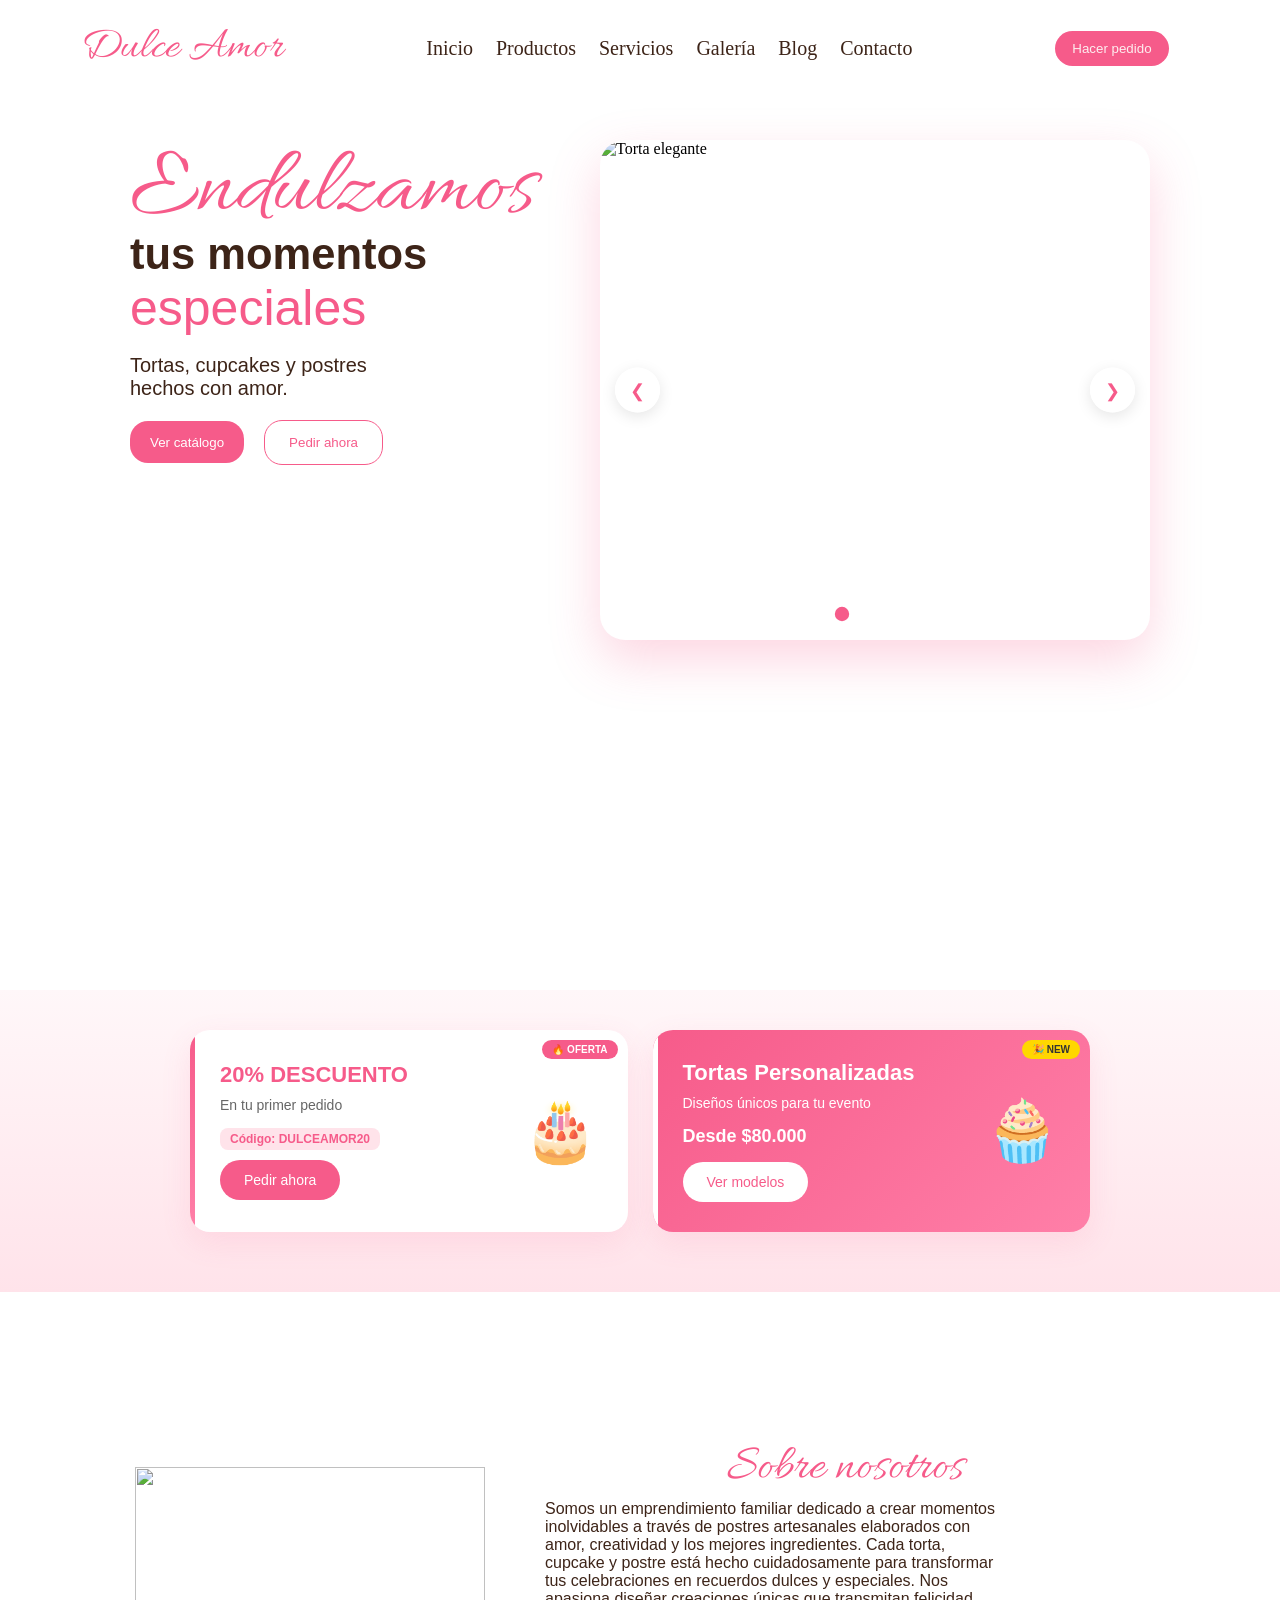
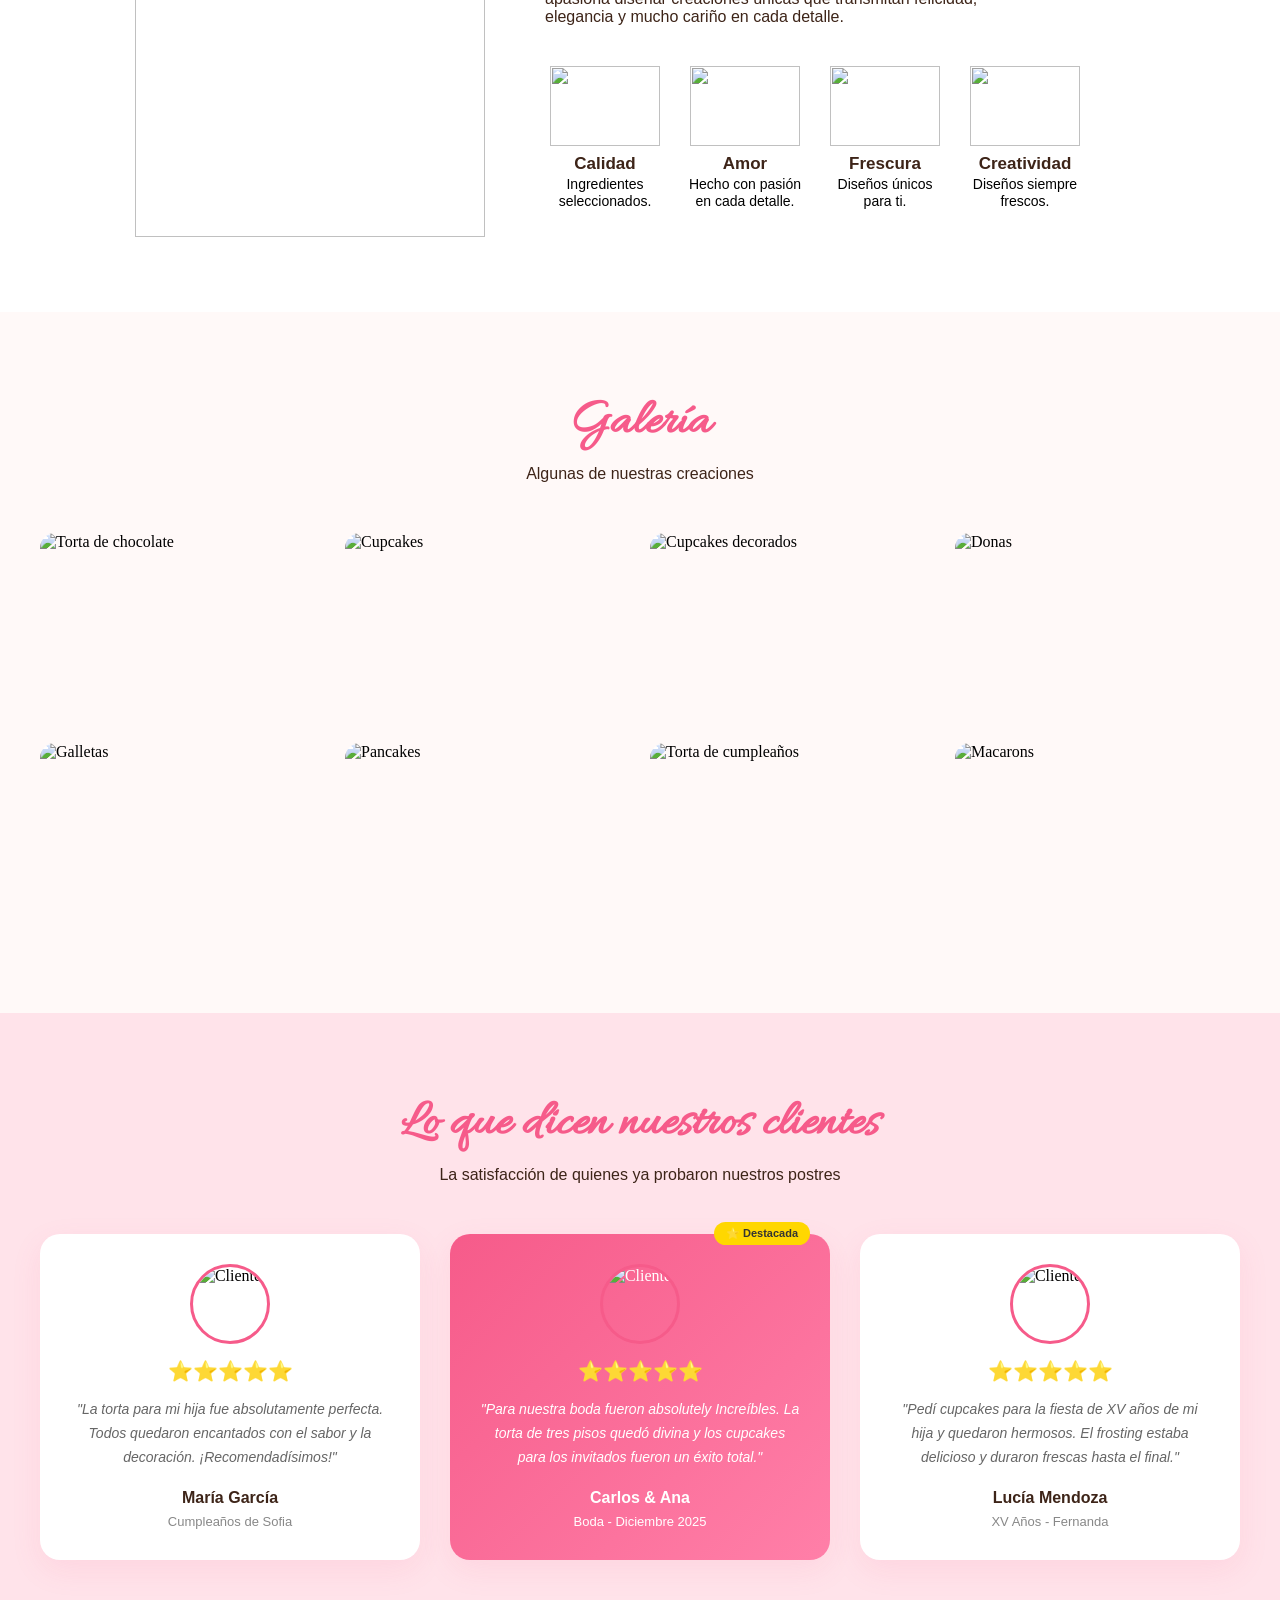
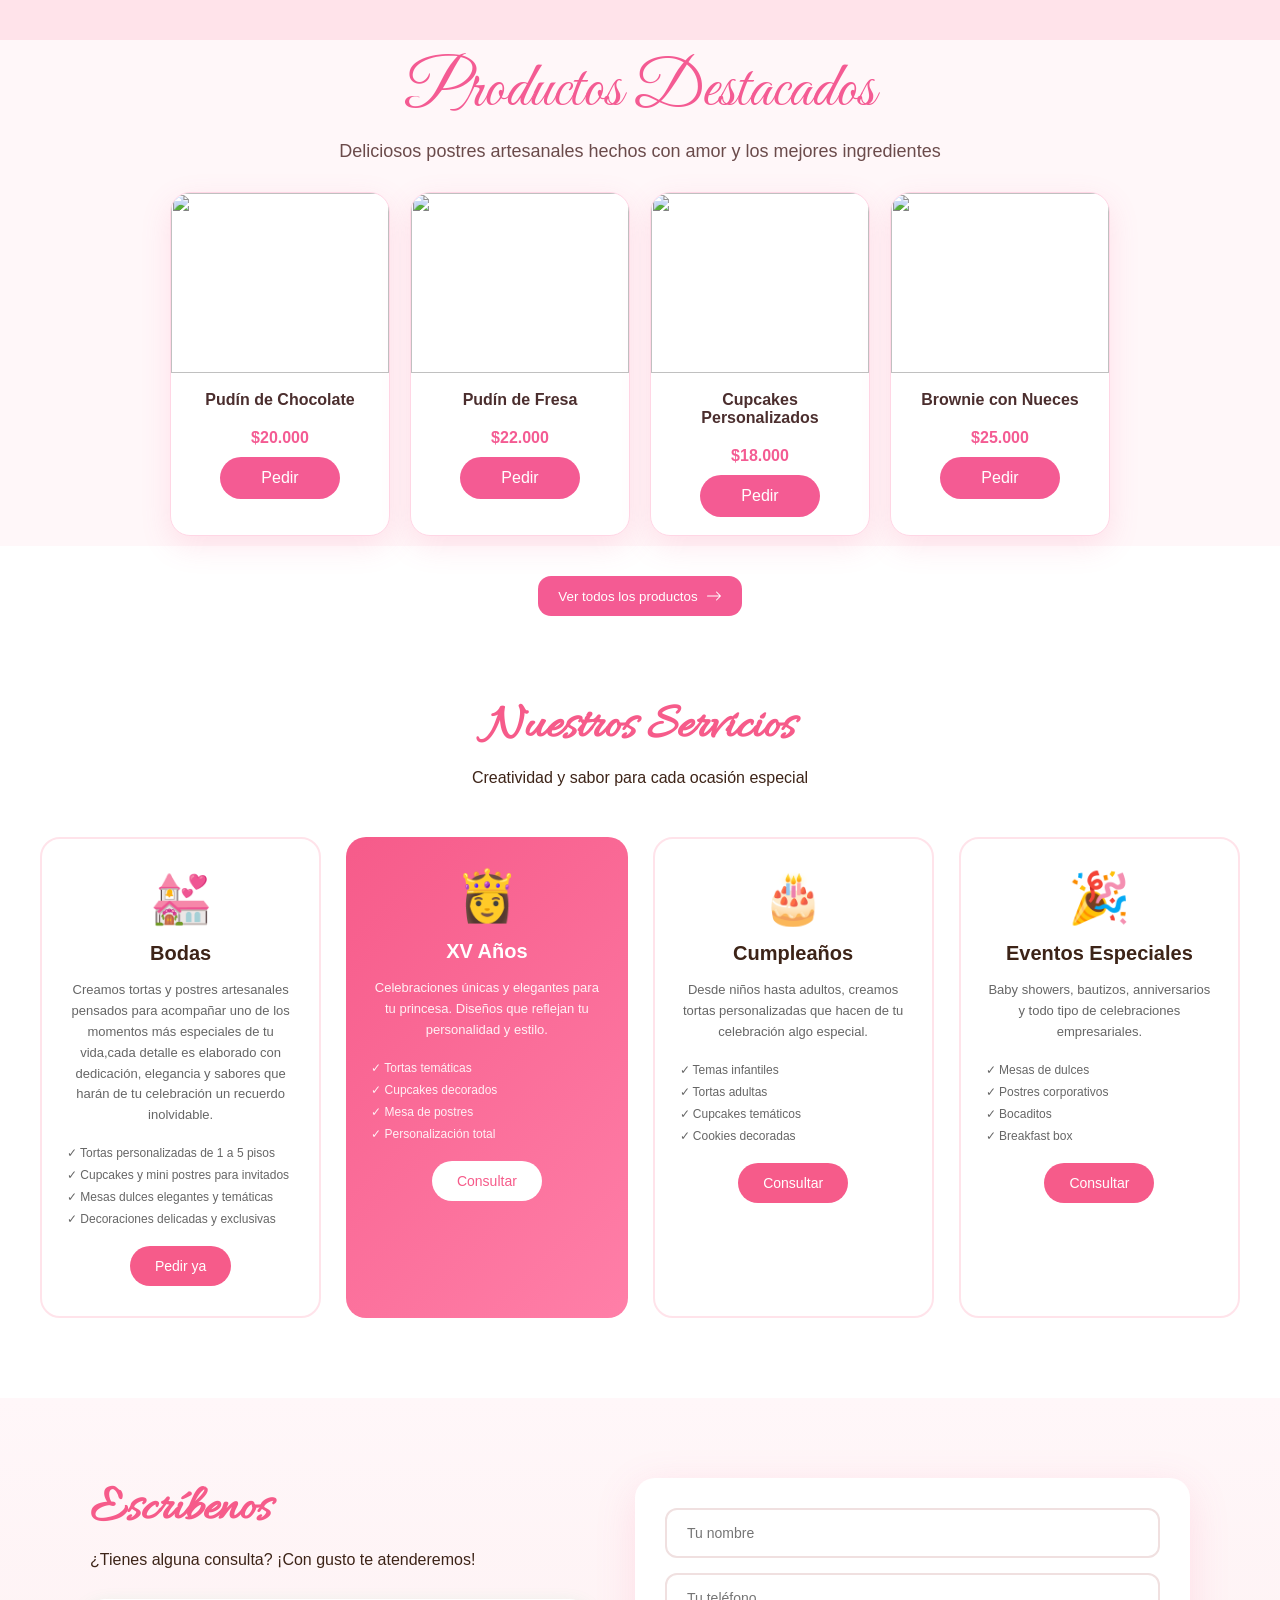
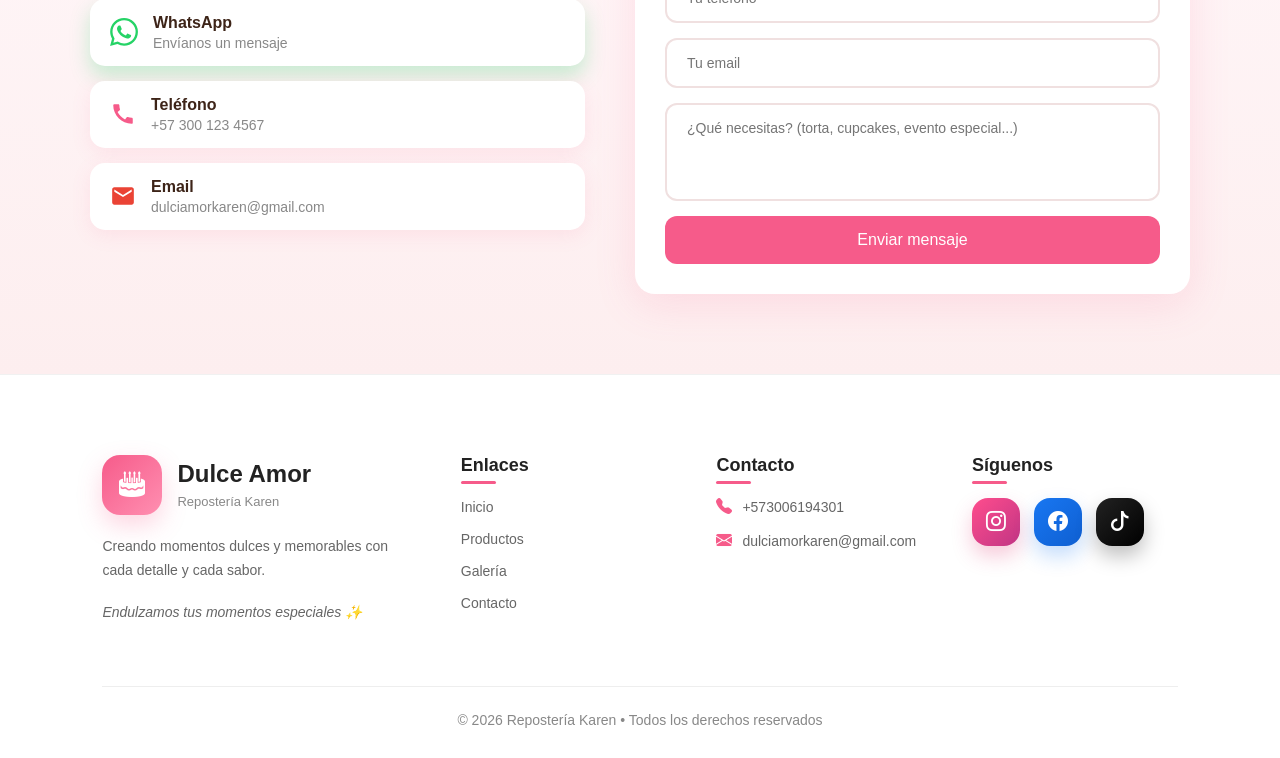
==== commit 581f8b60: "Solución del problema" ====
--- a/index.html
+++ b/index.html
@@ -545,115 +545,62 @@
       </div>
     </section>
 
-    <section class="contact" id="contacto">
-      <div class="contact-container">
-        <div class="contact-info">
-          <h2 class="contact-title">Escríbenos</h2>
-          <p class="contact-subtitle">
-            ¿Tienes alguna consulta? ¡Con gusto te atenderemos!
-          </p>
-
-          <div class="contact-options">
-            <a
-              href="https://wa.me/573001234567"
-              class="contact-option whatsapp"
-              target="_blank"
-            >
-              <span class="contact-icon">
-                <svg
-                  xmlns="http://www.w3.org/2000/svg"
-                  width="28"
-                  height="28"
-                  viewBox="0 0 24 24"
-                  fill="#25D366"
-                >
-                  <path
-                    d="M17.472 14.382c-.297-.149-1.758-.867-2.03-.967-.273-.099-.471-.148-.67.15-.197.297-.767.966-.94 1.164-.173.199-.347.223-.644.075-.297-.15-1.255-.463-2.39-1.475-.883-.788-1.48-1.761-1.653-2.059-.173-.297-.018-.458.13-.606.134-.133.298-.347.446-.52.149-.174.198-.298.298-.497.099-.198.05-.371-.025-.52-.075-.149-.669-1.612-.916-2.207-.242-.579-.487-.5-.669-.51-.173-.008-.371-.01-.57-.01-.198 0-.52.074-.792.372-.272.297-1.04 1.016-1.04 2.479 0 1.462 1.065 2.875 1.213 3.074.149.198 2.096 3.2 5.077 4.487.709.306 1.262.489 1.694.625.712.227 1.36.195 1.871.118.571-.085 1.758-.719 2.006-1.413.248-.694.248-1.289.173-1.413-.074-.124-.272-.198-.57-.347m-5.421 7.403h-.004a9.87 9.87 0 01-5.031-1.378l-.361-.214-3.741.982.998-3.648-.235-.374a9.86 9.86 0 01-1.51-5.26c.001-5.45 4.436-9.884 9.888-9.884 2.64 0 5.122 1.03 6.988 2.898a9.825 9.825 0 012.893 6.994c-.003 5.45-4.437 9.884-9.885 9.884m8.413-18.297A11.815 11.815 0 0012.05 0C5.495 0 .16 5.335.157 11.892c0 2.096.547 4.142 1.588 5.945L.057 24l6.305-1.654a11.882 11.882 0 005.683 1.448h.005c6.554 0 11.89-5.335 11.893-11.893a11.821 11.821 0 00-3.48-8.413z"
-                  />
-                </svg>
-              </span>
-              <div class="contact-text">
-                <h4>WhatsApp</h4>
-                <p>Envíanos un mensaje</p>
-              </div>
-            </a>
-
-            <a href="tel:+573001234567" class="contact-option phone">
-              <span class="contact-icon">
-                <svg
-                  xmlns="http://www.w3.org/2000/svg"
-                  width="26"
-                  height="26"
-                  viewBox="0 0 24 24"
-                  fill="currentColor"
-                >
-                  <path
-                    d="M20.01 15.38c-1.23 0-2.42-.2-3.53-.56-.35-.12-.74-.03-1.01.24l-1.57 1.97c-2.83-1.35-5.48-3.9-6.89-6.83l1.95-1.66c.27-.28.35-.67.24-1.02-.37-1.11-.56-2.3-.56-3.53 0-.54-.45-.99-.99-.99H4.19C3.65 3 3 3.24 3 3.99 3 13.28 10.73 21 20.01 21c.71 0 .99-.45.99-.99v-3.6c0-.54-.45-.99-.99-.99z"
-                  />
-                </svg>
-              </span>
-              <div class="contact-text">
-                <h4>Teléfono</h4>
-                <p>+573006194301</p>
-              </div>
-            </a>
-
-            <a
-              href="mailto:dulciamorkaren@gmail.com"
-              class="contact-option email"
-            >
-              <span class="contact-icon">
-                <svg
-                  xmlns="http://www.w3.org/2000/svg"
-                  width="26"
-                  height="26"
-                  viewBox="0 0 24 24"
-                  fill="#EA4335"
-                >
-                  <path
-                    d="M20 4H4c-1.1 0-1.99.9-1.99 2L2 18c0 1.1.9 2 2 2h16c1.1 0 2-.9 2-2V6c0-1.1-.9-2-2-2zm0 4l-8 5-8-5V6l8 5 8-5v2z"
-                  />
-                </svg>
-              </span>
-              <div class="contact-text">
-                <h4>Email</h4>
-                <p>dulciamorkaren@gmail.com</p>
-              </div>
-            </a>
-          </div>
-        </div>
-
-        <div class="contact-form-wrapper">
-          <form class="contact-form">
-            <input
-              type="text"
-              class="form-input"
-              placeholder="Tu nombre"
-              required
-            />
-            <input
-              type="tel"
-              class="form-input"
-              placeholder="Tu teléfono"
-              required
-            />
-            <input
-              type="email"
-              class="form-input"
-              placeholder="Tu email"
-              required
-            />
-            <textarea
-              class="form-textarea"
-              placeholder="¿Qué necesitas? (torta, cupcakes, evento especial...)"
-              rows="4"
-              required
-            ></textarea>
-            <button type="submit" class="form-button">Enviar mensaje</button>
-          </form>
-        </div>
-      </div>
-    </section>
+   <section class="contact" id="contacto">
+  <div class="contact-container">
+    <div class="contact-info">
+      <h2 class="contact-title">Escríbenos</h2>
+      <p class="contact-subtitle">¿Tienes alguna consulta? ¡Con gusto te atenderemos!</p>
+      
+      <div class="contact-options">
+        <a href="https://wa.me/573001234567" class="contact-option whatsapp" target="_blank">
+          <span class="contact-icon">
+            <svg xmlns="http://www.w3.org/2000/svg" width="28" height="28" viewBox="0 0 24 24" fill="#25D366">
+              <path d="M17.472 14.382c-.297-.149-1.758-.867-2.03-.967-.273-.099-.471-.148-.67.15-.197.297-.767.966-.94 1.164-.173.199-.347.223-.644.075-.297-.15-1.255-.463-2.39-1.475-.883-.788-1.48-1.761-1.653-2.059-.173-.297-.018-.458.13-.606.134-.133.298-.347.446-.52.149-.174.198-.298.298-.497.099-.198.05-.371-.025-.52-.075-.149-.669-1.612-.916-2.207-.242-.579-.487-.5-.669-.51-.173-.008-.371-.01-.57-.01-.198 0-.52.074-.792.372-.272.297-1.04 1.016-1.04 2.479 0 1.462 1.065 2.875 1.213 3.074.149.198 2.096 3.2 5.077 4.487.709.306 1.262.489 1.694.625.712.227 1.36.195 1.871.118.571-.085 1.758-.719 2.006-1.413.248-.694.248-1.289.173-1.413-.074-.124-.272-.198-.57-.347m-5.421 7.403h-.004a9.87 9.87 0 01-5.031-1.378l-.361-.214-3.741.982.998-3.648-.235-.374a9.86 9.86 0 01-1.51-5.26c.001-5.45 4.436-9.884 9.888-9.884 2.64 0 5.122 1.03 6.988 2.898a9.825 9.825 0 012.893 6.994c-.003 5.45-4.437 9.884-9.885 9.884m8.413-18.297A11.815 11.815 0 0012.05 0C5.495 0 .16 5.335.157 11.892c0 2.096.547 4.142 1.588 5.945L.057 24l6.305-1.654a11.882 11.882 0 005.683 1.448h.005c6.554 0 11.89-5.335 11.893-11.893a11.821 11.821 0 00-3.48-8.413z"/>
+            </svg>
+          </span>
+          <div class="contact-text">
+            <h4>WhatsApp</h4>
+            <p>Envíanos un mensaje</p>
+          </div>
+        </a>
+        
+        <a href="tel:+573001234567" class="contact-option phone">
+          <span class="contact-icon">
+            <svg xmlns="http://www.w3.org/2000/svg" width="26" height="26" viewBox="0 0 24 24" fill="currentColor">
+              <path d="M20.01 15.38c-1.23 0-2.42-.2-3.53-.56-.35-.12-.74-.03-1.01.24l-1.57 1.97c-2.83-1.35-5.48-3.9-6.89-6.83l1.95-1.66c.27-.28.35-.67.24-1.02-.37-1.11-.56-2.3-.56-3.53 0-.54-.45-.99-.99-.99H4.19C3.65 3 3 3.24 3 3.99 3 13.28 10.73 21 20.01 21c.71 0 .99-.45.99-.99v-3.6c0-.54-.45-.99-.99-.99z"/>
+            </svg>
+          </span>
+          <div class="contact-text">
+            <h4>Teléfono</h4>
+            <p>+57 300 123 4567</p>
+          </div>
+        </a>
+        
+        <a href="mailto:dulciamorkaren@gmail.com" class="contact-option email">
+          <span class="contact-icon">
+            <svg xmlns="http://www.w3.org/2000/svg" width="26" height="26" viewBox="0 0 24 24" fill="#EA4335">
+              <path d="M20 4H4c-1.1 0-1.99.9-1.99 2L2 18c0 1.1.9 2 2 2h16c1.1 0 2-.9 2-2V6c0-1.1-.9-2-2-2zm0 4l-8 5-8-5V6l8 5 8-5v2z"/>
+            </svg>
+          </span>
+          <div class="contact-text">
+            <h4>Email</h4>
+            <p>dulciamorkaren@gmail.com</p>
+          </div>
+        </a>
+      </div>
+    </div>
+    
+    <div class="contact-form-wrapper">
+      <form class="contact-form">
+        <input type="text" class="form-input" placeholder="Tu nombre" required>
+        <input type="tel" class="form-input" placeholder="Tu teléfono" required>
+        <input type="email" class="form-input" placeholder="Tu email" required>
+        <textarea class="form-textarea" placeholder="¿Qué necesitas? (torta, cupcakes, evento especial...)" rows="4" required></textarea>
+        <button type="submit" class="form-button">Enviar mensaje</button>
+      </form>
+    </div>
+  </div>
+</section>
     <!-- BOOTSTRAP ICONS -->
     <link
       rel="stylesheet"
@@ -717,14 +664,6 @@
 
           <div class="social-icons">
             <a
-              href="https://wa.me/573006194301"
-              target="_blank"
-              class="social-link whatsapp"
-            >
-              <i class="bi bi-whatsapp"></i>
-            </a>
-
-            <a
               href="https://www.instagram.com/karens_cake_shop?igsh=MTE1emZhOHY5aHpueQ%3D%3D"
               target="_blank"
               class="social-link instagram"
--- a/style.css
+++ b/style.css
@@ -1203,6 +1203,8 @@
   background: #25d366;
 }
 
+
+
 .contact-option.whatsapp:hover .contact-text p,
 .contact-option.whatsapp:hover .contact-text h4 {
   color: #fff;
@@ -1468,7 +1470,7 @@
 /* COLORES */
 
 .whatsapp {
-  background: linear-gradient(135deg, #25d366, #1ebe5d);
+  background:#fff;
   box-shadow: 0 10px 20px rgba(37, 211, 102, 0.25);
 }
 
@@ -2021,6 +2023,7 @@
   .contact-options {
     flex-direction: row;
     flex-wrap: wrap;
+    background-color: #fff;
   }
 
   .contact-option {
@@ -2240,7 +2243,6 @@
     justify-content: center;
   }
 }
-
 
 /* =========================================
    FIXES RESPONSIVE MOBILE
@@ -2574,4 +2576,4 @@
   .promo-description {
     font-size: 16px;
   }
-}+}
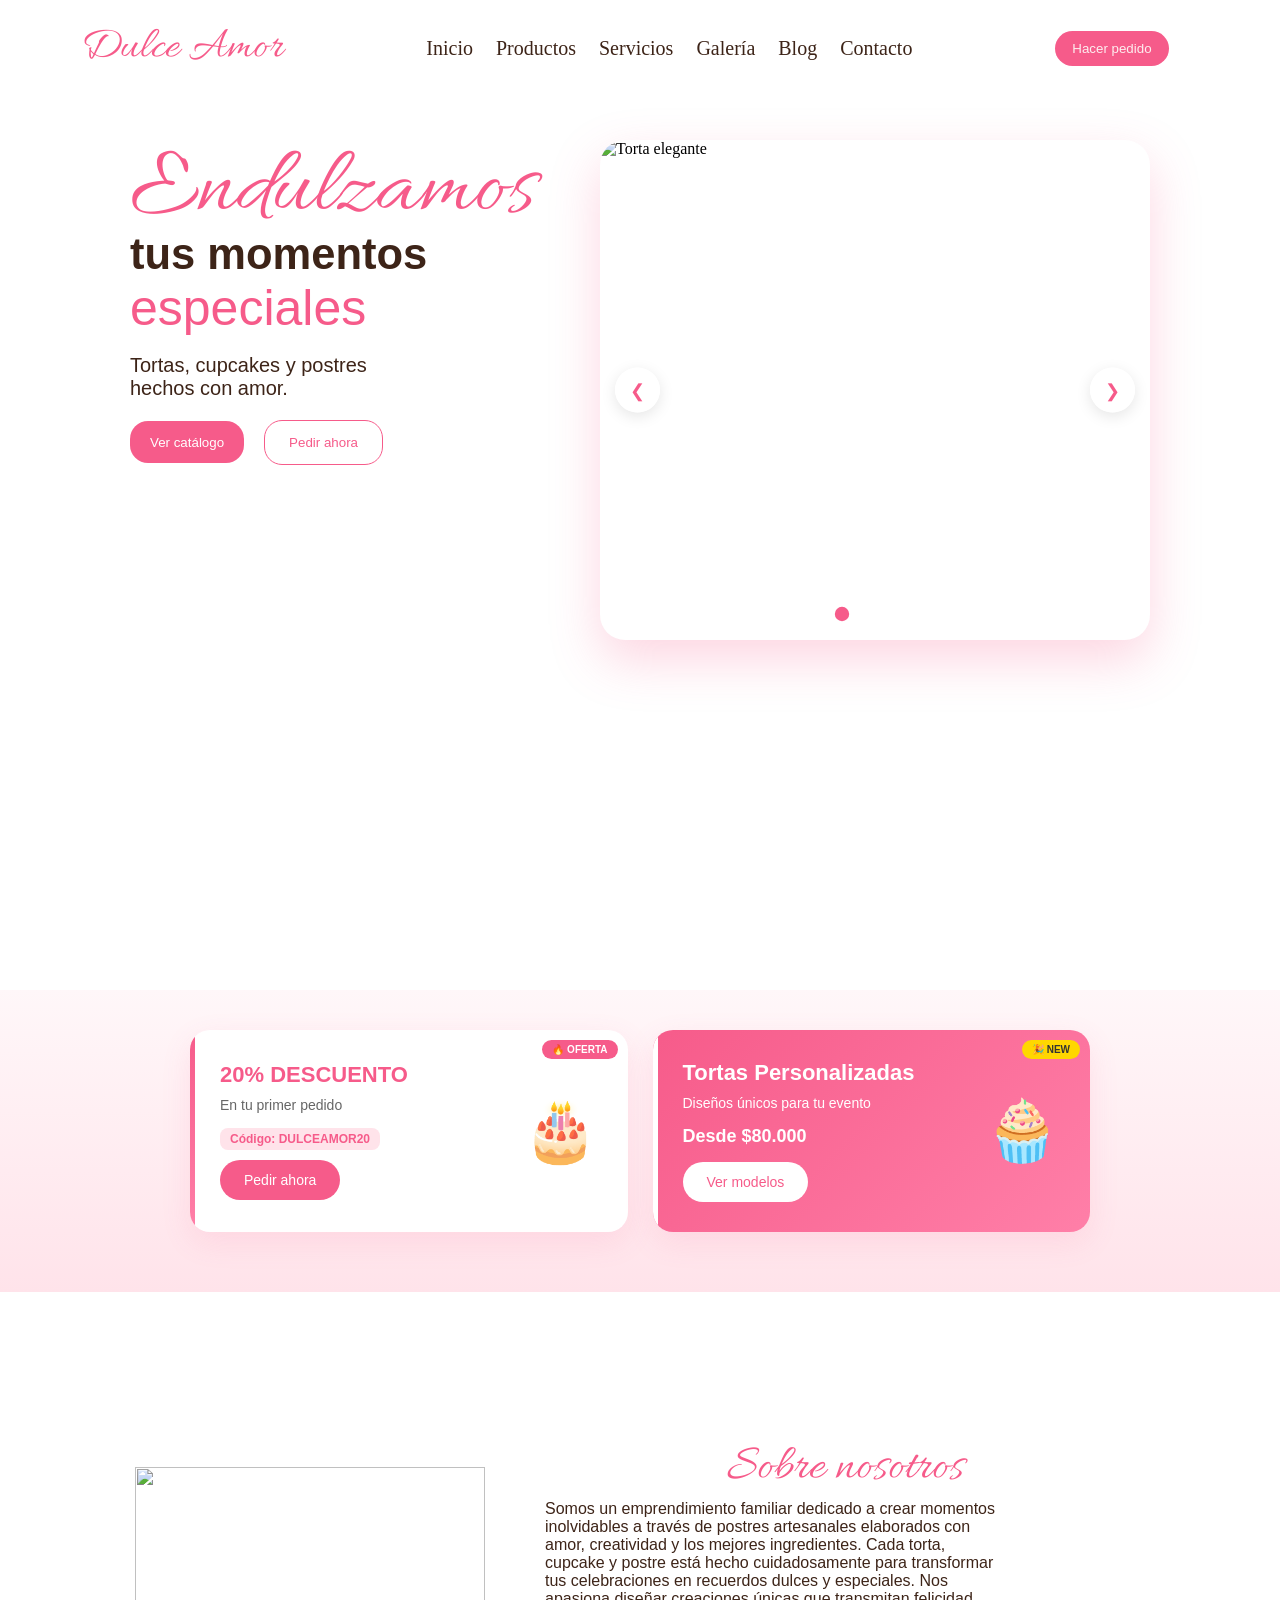
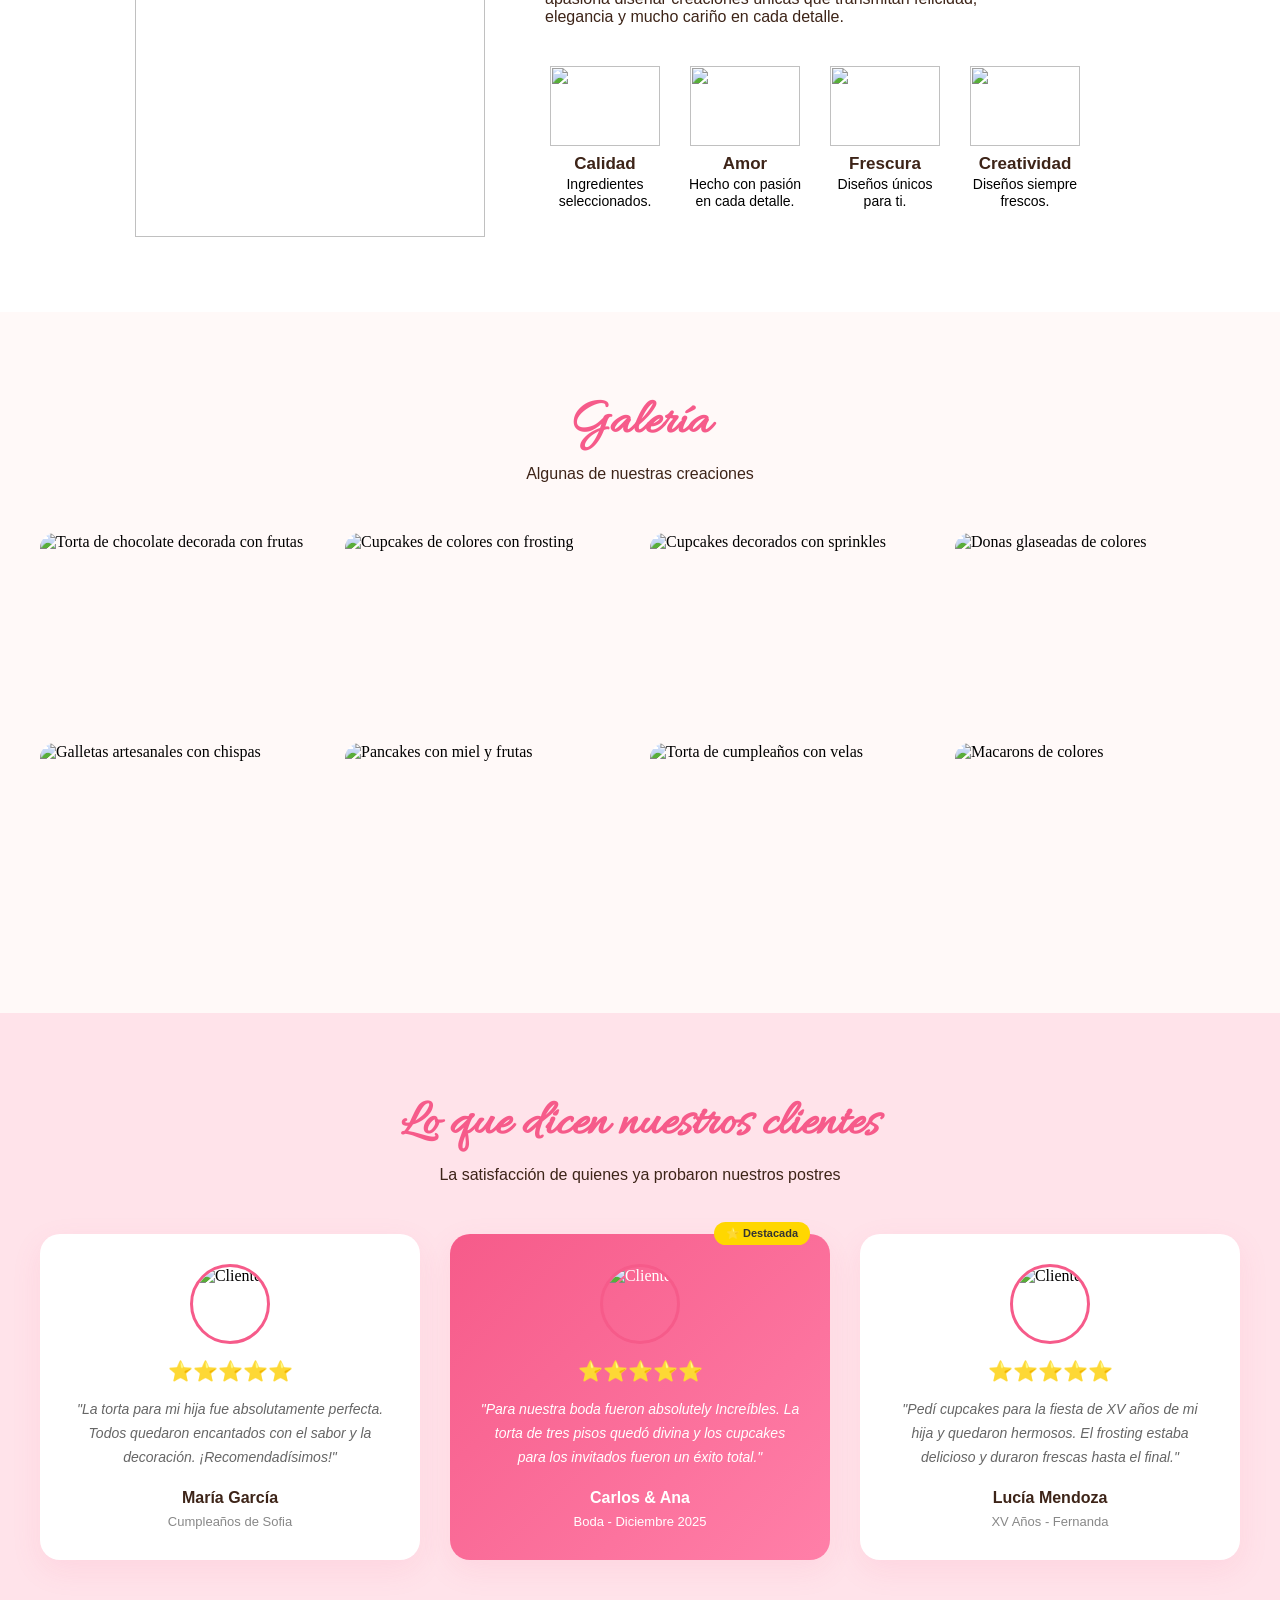
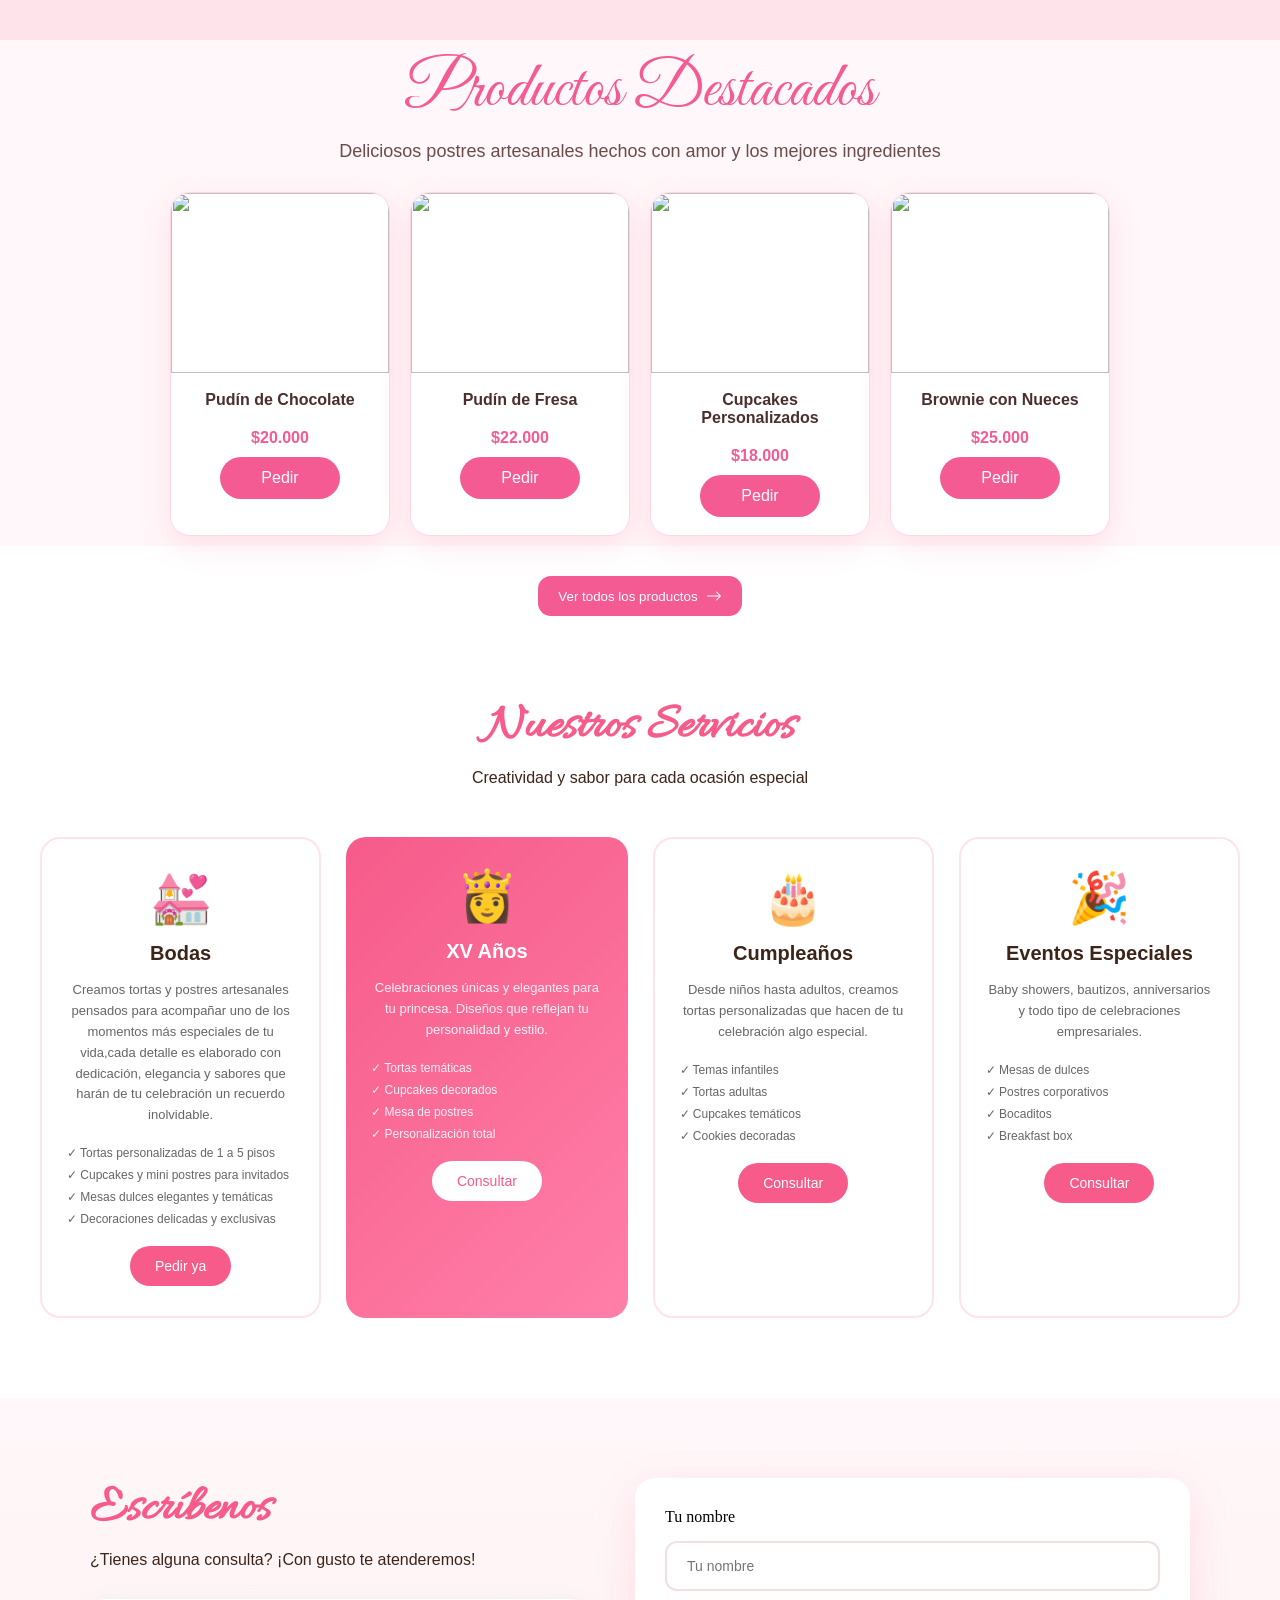
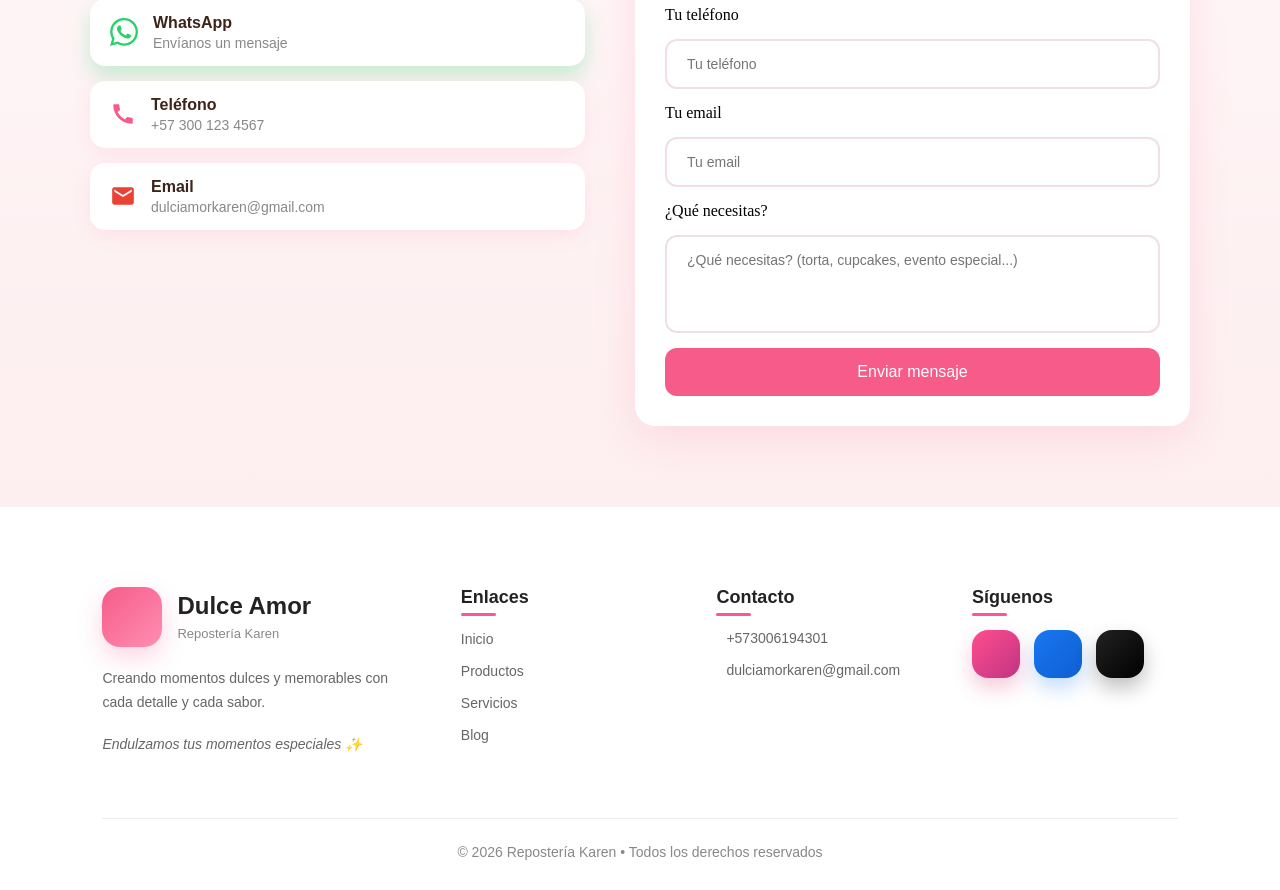
==== commit 057ee075: "Footer dinámico: ahora se genera con JS y evita código duplicado en todas las páginas" ====
--- a/index.html
+++ b/index.html
@@ -3,7 +3,14 @@
   <head>
     <meta charset="UTF-8" />
     <meta name="viewport" content="width=device-width, initial-scale=1.0" />
-    <title>Repostería Karen</title>
+    
+    <!-- SEO: Descripción breve de la página para motores de búsqueda -->
+    <meta name="description" content="Repostería artesanal en Colombia. Tortas, cupcakes y postres personalizados para bodas, XV años y eventos especiales. Hechos con amor." />
+    
+    <!-- SEO: Indica a los motores de búsqueda cuál es la página principal -->
+    <link rel="canonical" href="https://dulceamorkaren.com/" />
+    
+    <title>Repostería Karen - Tortas y Cupcakes Artesanales</title>
     <link rel="stylesheet" href="style.css" />
     <script src="script.js" defer></script>
   </head>
@@ -228,7 +235,8 @@
           <div class="gallery-item">
             <img
               src="https://images.unsplash.com/photo-1578985545062-69928b1d9587?w=600&h=400&fit=crop"
-              alt="Torta de chocolate"
+              alt="Torta de chocolate decorada con frutas"
+              loading="lazy"
             />
             <div class="gallery-overlay">
               <span>Torta de Chocolate</span>
@@ -238,7 +246,8 @@
           <div class="gallery-item">
             <img
               src="https://images.unsplash.com/photo-1488477181946-6428a0291777?w=600&h=400&fit=crop"
-              alt="Cupcakes"
+              alt="Cupcakes de colores con frosting"
+              loading="lazy"
             />
             <div class="gallery-overlay">
               <span>Cupcakes</span>
@@ -248,7 +257,8 @@
           <div class="gallery-item">
             <img
               src="https://images.unsplash.com/photo-1486427944299-d1955d23e34d?w=600&h=400&fit=crop"
-              alt="Cupcakes decorados"
+              alt="Cupcakes decorados con sprinkles"
+              loading="lazy"
             />
             <div class="gallery-overlay">
               <span>Cupcakes Decorados</span>
@@ -258,7 +268,8 @@
           <div class="gallery-item">
             <img
               src="https://images.unsplash.com/photo-1558301211-0d8c8ddee6ec?w=600&h=400&fit=crop"
-              alt="Donas"
+              alt="Donas glaseadas de colores"
+              loading="lazy"
             />
             <div class="gallery-overlay">
               <span>Donas Glaseadas</span>
@@ -268,7 +279,8 @@
           <div class="gallery-item">
             <img
               src="https://images.unsplash.com/photo-1499636136210-6f4ee915583e?w=600&h=400&fit=crop"
-              alt="Galletas"
+              alt="Galletas artesanales con chispas"
+              loading="lazy"
             />
             <div class="gallery-overlay">
               <span>Galletas Artesanales</span>
@@ -278,7 +290,8 @@
           <div class="gallery-item">
             <img
               src="https://images.unsplash.com/photo-1567620905732-2d1ec7ab7445?w=600&h=400&fit=crop"
-              alt="Pancakes"
+              alt="Pancakes con miel y frutas"
+              loading="lazy"
             />
             <div class="gallery-overlay">
               <span>Pancakes</span>
@@ -288,7 +301,8 @@
           <div class="gallery-item">
             <img
               src="https://images.unsplash.com/photo-1605807646983-377bc5a76493?w=600&h=400&fit=crop"
-              alt="Torta de cumpleaños"
+              alt="Torta de cumpleaños con velas"
+              loading="lazy"
             />
             <div class="gallery-overlay">
               <span>Torta de Cumpleaños</span>
@@ -298,7 +312,8 @@
           <div class="gallery-item">
             <img
               src="https://images.unsplash.com/photo-1569864358642-9d1684040f43?w=600&h=400&fit=crop"
-              alt="Macarons"
+              alt="Macarons de colores"
+              loading="lazy"
             />
             <div class="gallery-overlay">
               <span>Macarons</span>
@@ -592,108 +607,23 @@
     
     <div class="contact-form-wrapper">
       <form class="contact-form">
-        <input type="text" class="form-input" placeholder="Tu nombre" required>
-        <input type="tel" class="form-input" placeholder="Tu teléfono" required>
-        <input type="email" class="form-input" placeholder="Tu email" required>
-        <textarea class="form-textarea" placeholder="¿Qué necesitas? (torta, cupcakes, evento especial...)" rows="4" required></textarea>
+        <!-- Label oculto visualmente pero disponible para lectores de pantalla -->
+        <label for="nombre" class="visually-hidden">Tu nombre</label>
+        <input type="text" id="nombre" class="form-input" placeholder="Tu nombre" required>
+        
+        <label for="telefono" class="visually-hidden">Tu teléfono</label>
+        <input type="tel" id="telefono" class="form-input" placeholder="Tu teléfono" required>
+        
+        <label for="email" class="visually-hidden">Tu email</label>
+        <input type="email" id="email" class="form-input" placeholder="Tu email" required>
+        
+        <label for="mensaje" class="visually-hidden">¿Qué necesitas?</label>
+        <textarea id="mensaje" class="form-textarea" placeholder="¿Qué necesitas? (torta, cupcakes, evento especial...)" rows="4" required></textarea>
+        
         <button type="submit" class="form-button">Enviar mensaje</button>
       </form>
     </div>
   </div>
 </section>
-    <!-- BOOTSTRAP ICONS -->
-    <link
-      rel="stylesheet"
-      href="https://cdn.jsdelivr.net/npm/bootstrap-icons@1.11.3/font/bootstrap-icons.min.css"
-    />
-
-    <footer class="footer">
-      <div class="footer-container">
-        <!-- BRAND -->
-        <div class="footer-brand">
-          <div class="footer-logo">
-            <div class="footer-logo-icon">
-              <i class="bi bi-cake2-fill"></i>
-            </div>
-
-            <div>
-              <h3>Dulce Amor</h3>
-              <span>Repostería Karen</span>
-            </div>
-          </div>
-
-          <p>
-            Creando momentos dulces y memorables con cada detalle y cada sabor.
-          </p>
-
-          <p class="footer-tagline">Endulzamos tus momentos especiales ✨</p>
-        </div>
-
-        <!-- LINKS -->
-        <div class="footer-section">
-          <h4>Enlaces</h4>
-
-          <ul class="footer-links">
-            <li><a href="#inicio">Inicio</a></li>
-            <li><a href="#productos">Productos</a></li>
-            <li><a href="#galeria">Galería</a></li>
-            <li><a href="#contacto">Contacto</a></li>
-          </ul>
-        </div>
-
-        <!-- CONTACT -->
-        <div class="footer-section">
-          <h4>Contacto</h4>
-
-          <div class="footer-contact">
-            <p>
-              <i class="bi bi-telephone-fill"></i>
-              +573006194301
-            </p>
-
-            <p>
-              <i class="bi bi-envelope-fill"></i>
-              dulciamorkaren@gmail.com
-            </p>
-          </div>
-        </div>
-
-        <!-- SOCIAL -->
-        <div class="footer-section">
-          <h4>Síguenos</h4>
-
-          <div class="social-icons">
-            <a
-              href="https://www.instagram.com/karens_cake_shop?igsh=MTE1emZhOHY5aHpueQ%3D%3D"
-              target="_blank"
-              class="social-link instagram"
-            >
-              <i class="bi bi-instagram"></i>
-            </a>
-
-            <a
-              href="https://facebook.com/dulceamorkaren"
-              target="_blank"
-              class="social-link facebook"
-            >
-              <i class="bi bi-facebook"></i>
-            </a>
-
-            <a
-              href="https://tiktok.com/@dulceamorkaren"
-              target="_blank"
-              class="social-link tiktok"
-            >
-              <i class="bi bi-tiktok"></i>
-            </a>
-          </div>
-        </div>
-      </div>
-
-      <!-- BOTTOM -->
-      <div class="footer-bottom">
-        <p>© 2026 Repostería Karen • Todos los derechos reservados</p>
-      </div>
-    </footer>
   </body>
 </html>
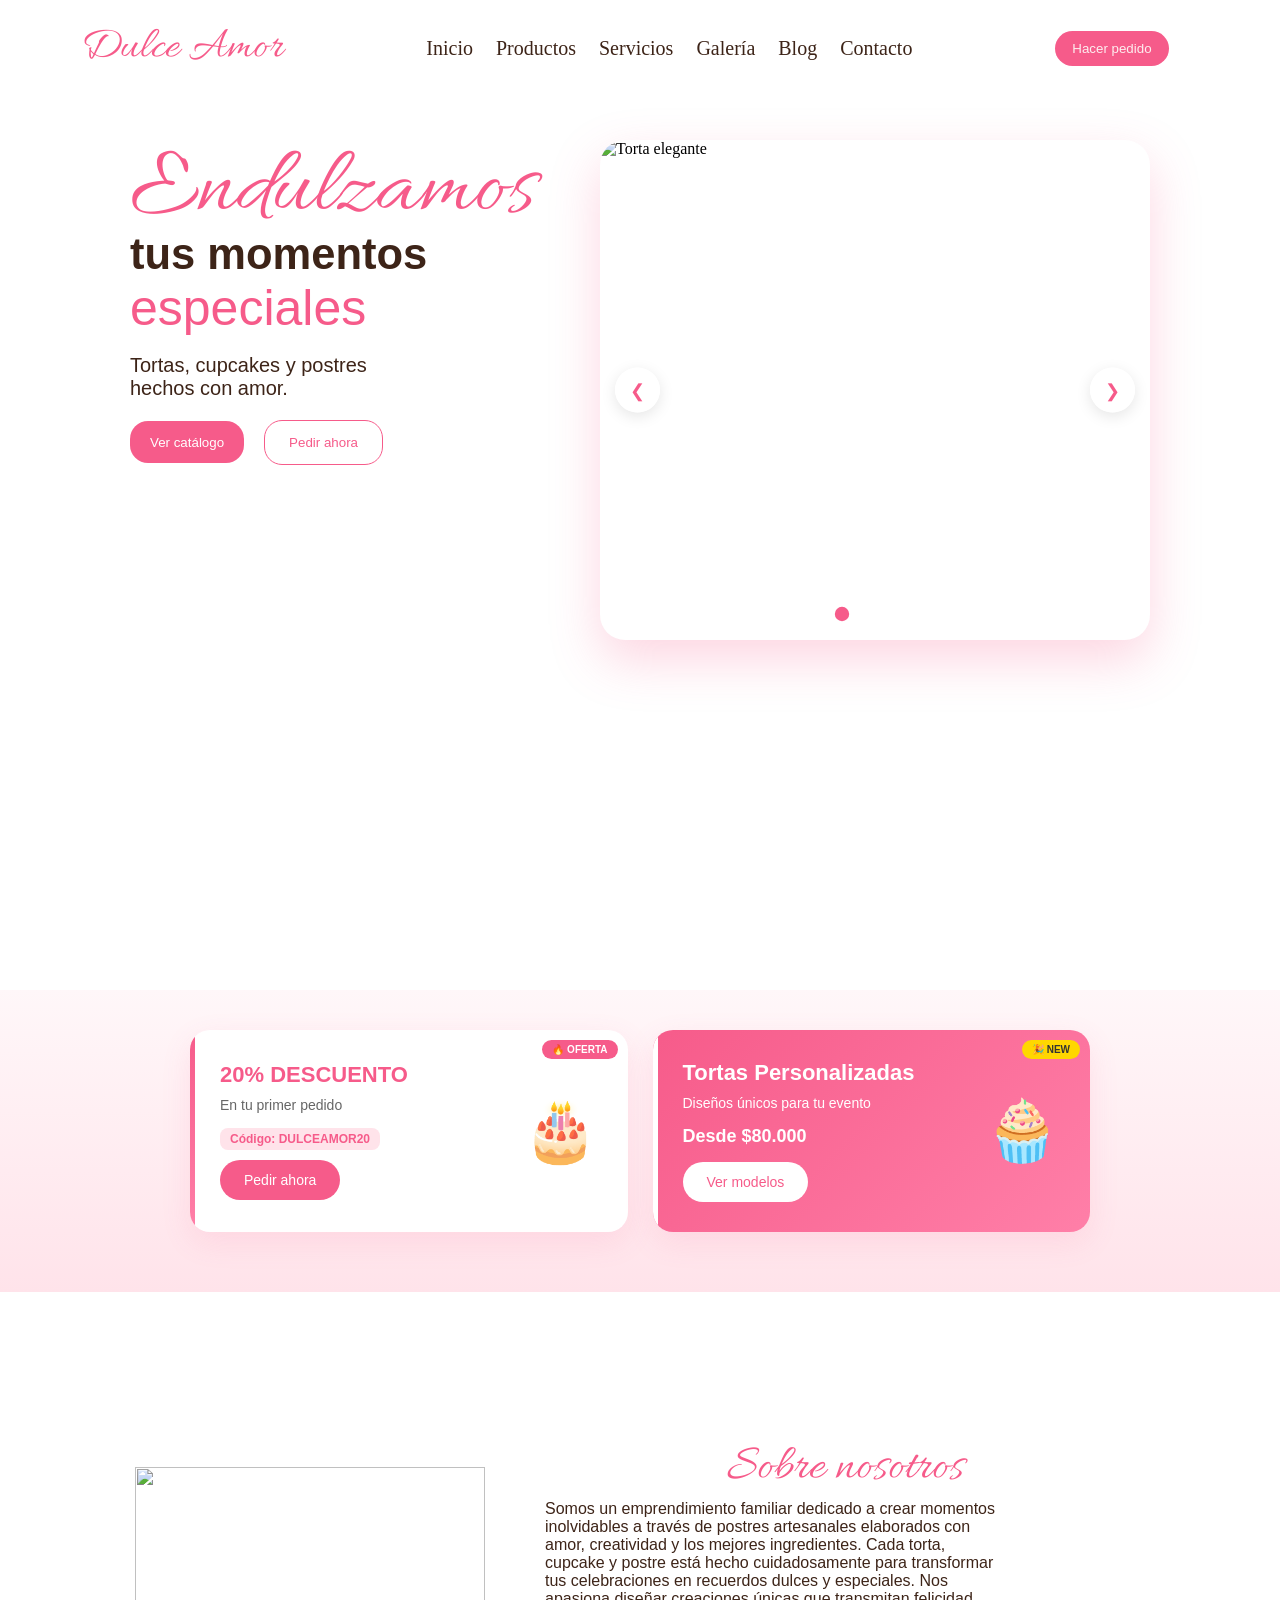
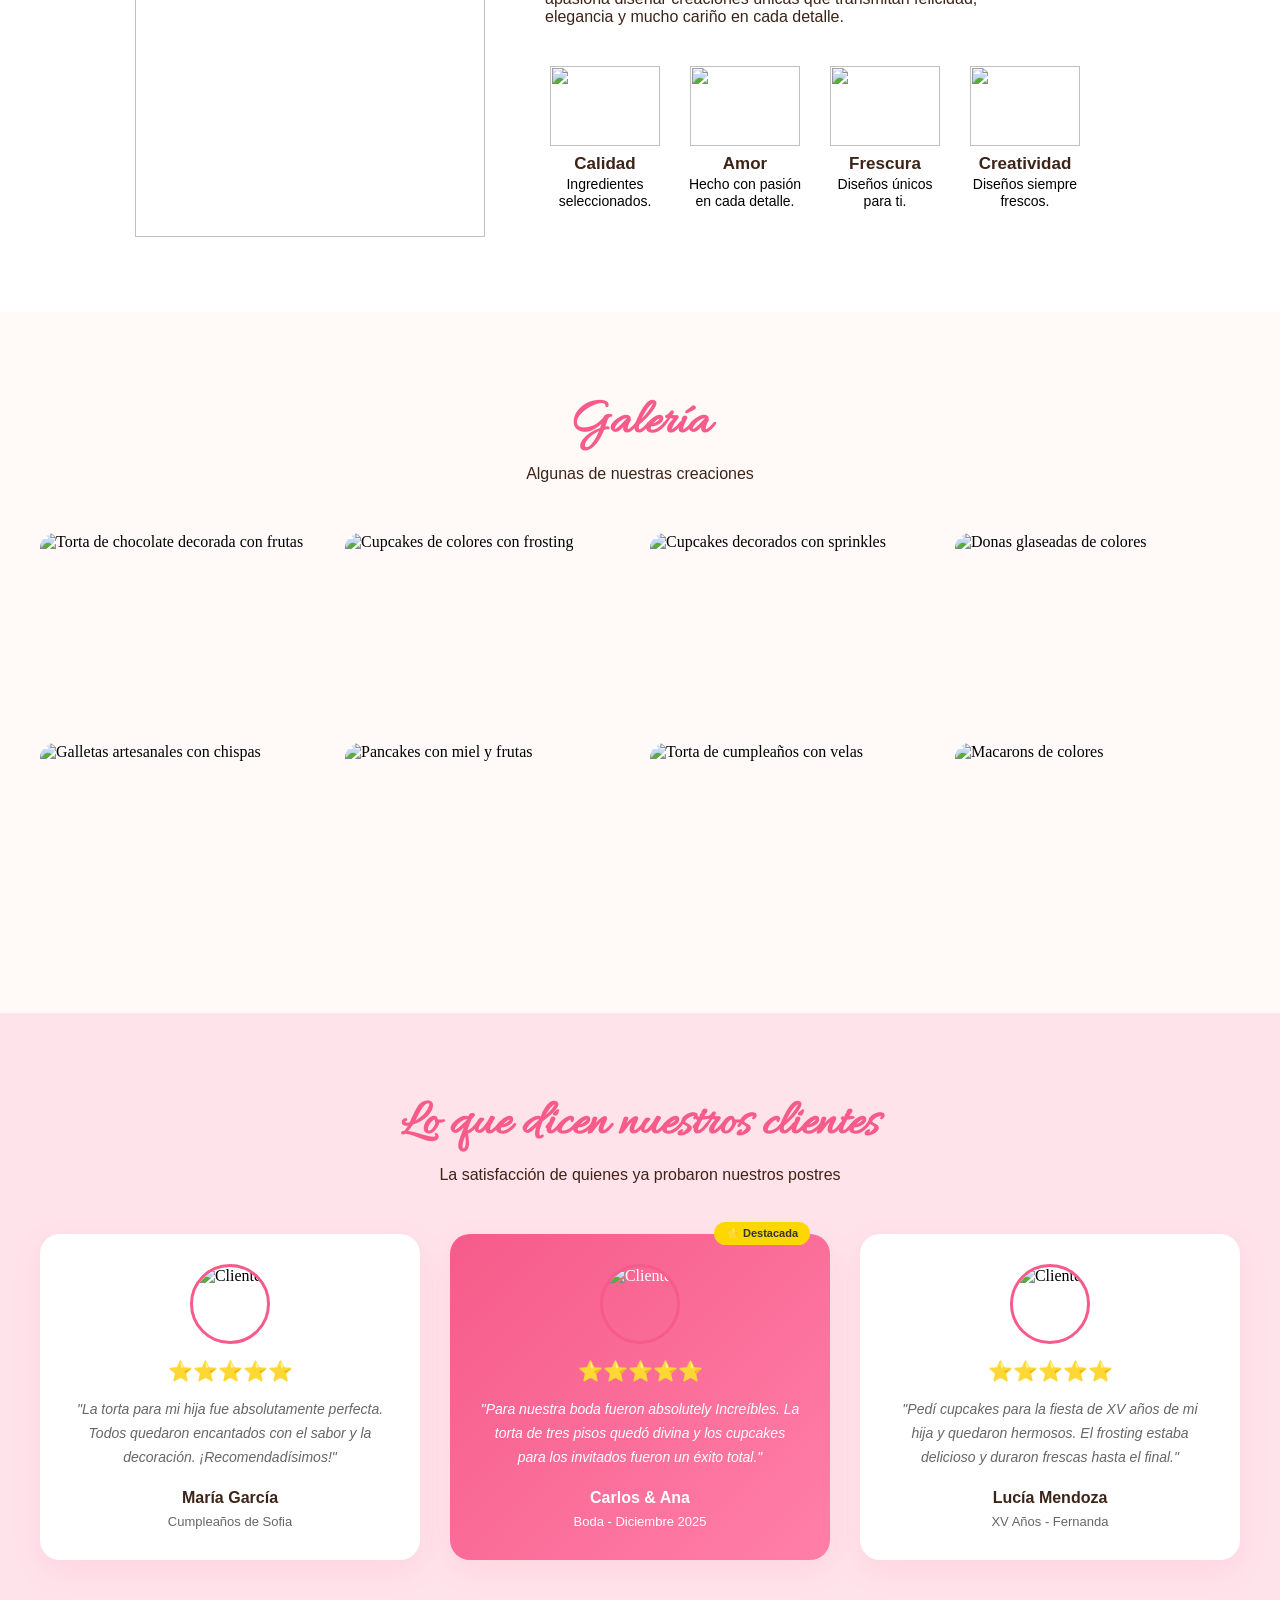
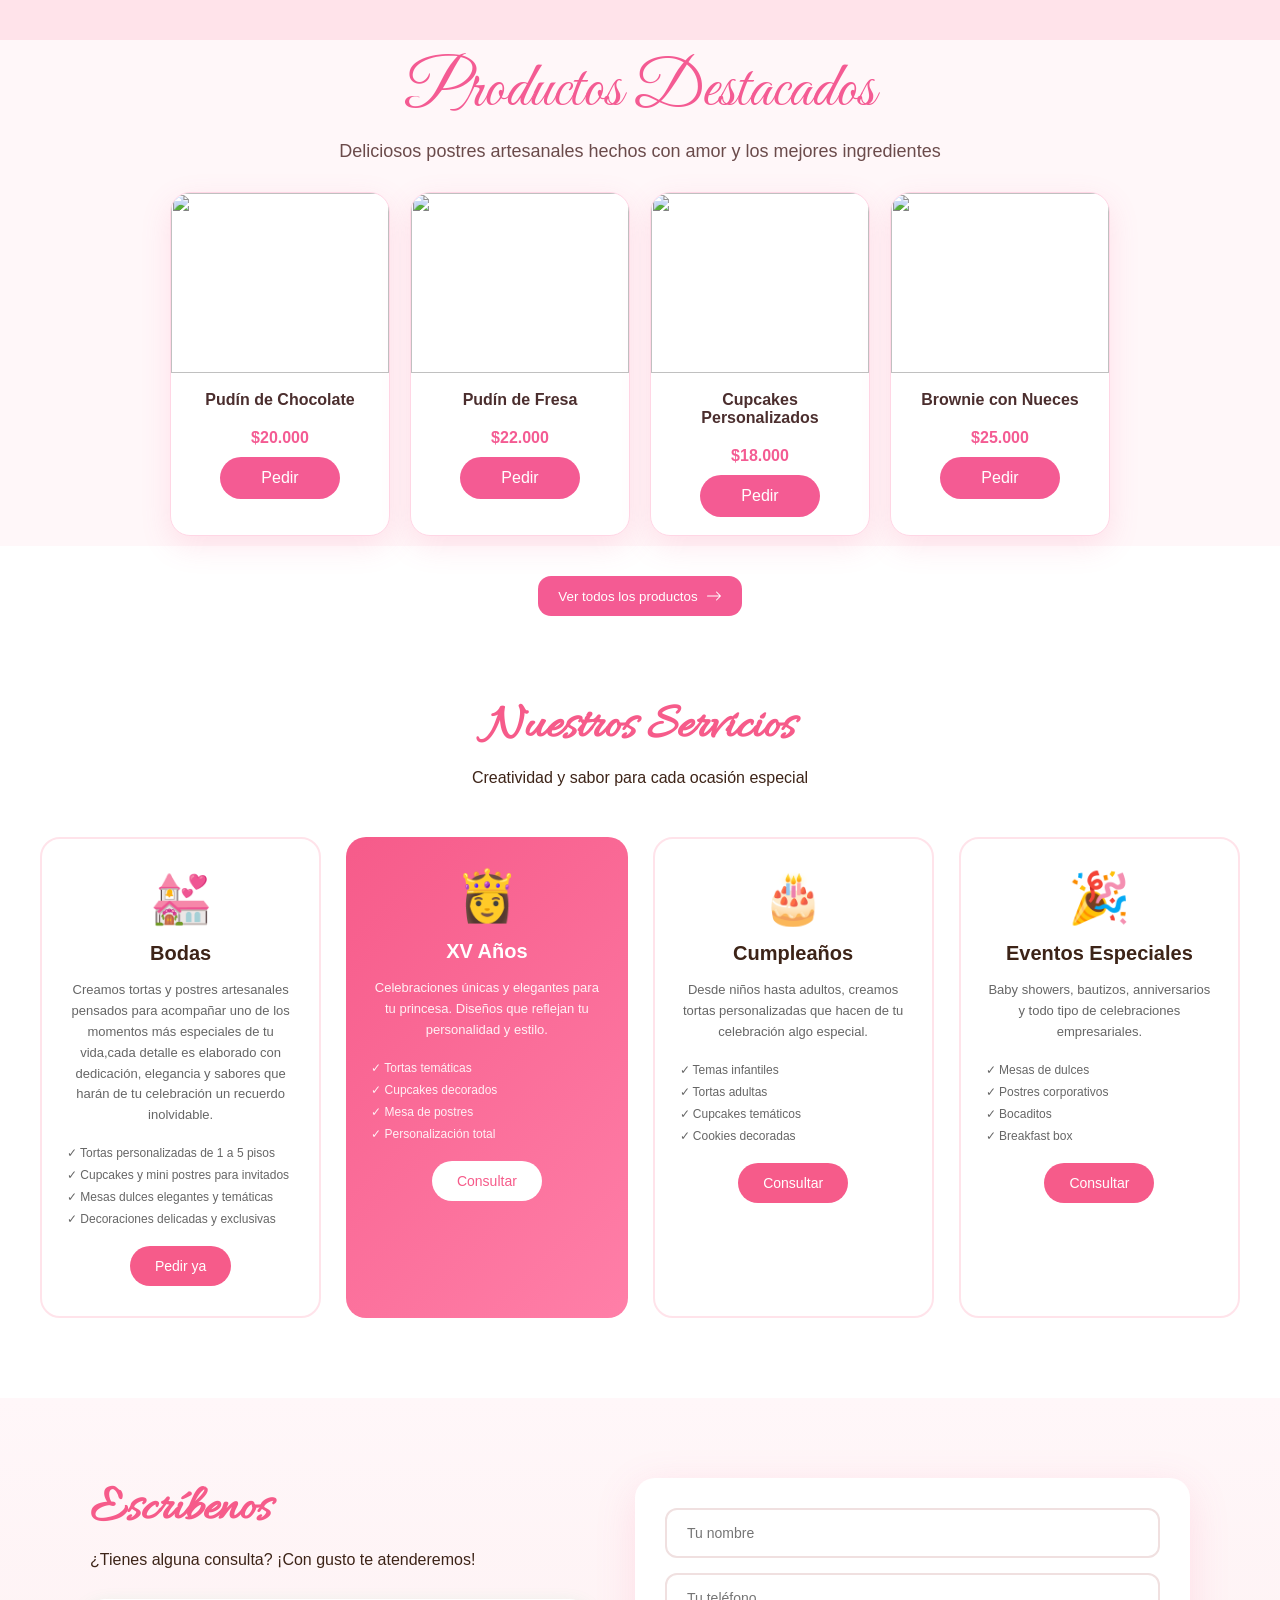
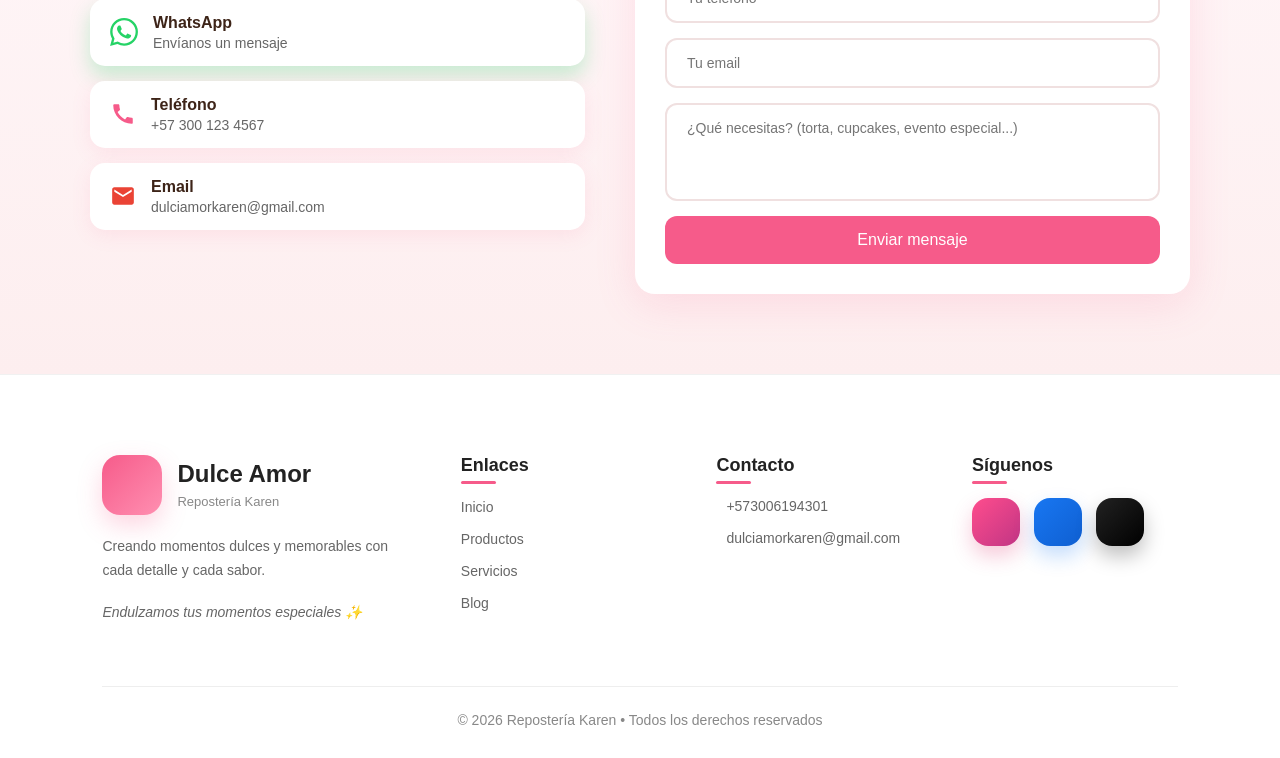
==== commit f8eb7ddc: "Mejorar animación flip de tarjetas promo: más suave y diseño más coherente con tema rosa" ====
--- a/index.html
+++ b/index.html
@@ -134,26 +134,52 @@
 
     <section class="promo-banner">
       <div class="promo-container">
-        <div class="promo-card">
-          <div class="promo-badge">🔥 OFERTA</div>
-          <div class="promo-content">
-            <h3 class="promo-title">20% DESCUENTO</h3>
-            <p class="promo-subtitle">En tu primer pedido</p>
-            <p class="promo-code">Código: DULCEAMOR20</p>
-            <a href="#contacto" class="promo-button">Pedir ahora</a>
-          </div>
-          <div class="promo-image">🎂</div>
-        </div>
-
-        <div class="promo-card secondary">
-          <div class="promo-badge">🎉 NEW</div>
-          <div class="promo-content">
-            <h3 class="promo-title">Tortas Personalizadas</h3>
-            <p class="promo-subtitle">Diseños únicos para tu evento</p>
-            <p class="promo-description">Desde $80.000</p>
-            <a href="#personalizadas" class="promo-button">Ver modelos</a>
-          </div>
-          <div class="promo-image">🧁</div>
+        <!-- Tarjeta 1: 20% Descuento -->
+        <div class="promo-card-container">
+          <div class="promo-card-inner">
+            <!-- Frente de la tarjeta -->
+            <div class="promo-card front">
+              <div class="promo-badge">🔥 OFERTA</div>
+              <div class="promo-content">
+                <h3 class="promo-title">20% DESCUENTO</h3>
+                <p class="promo-subtitle">En tu primer pedido</p>
+                <p class="promo-code">Código: DULCEAMOR20</p>
+                <a href="#contacto" class="promo-button">Pedir ahora</a>
+              </div>
+              <div class="promo-image">🎂</div>
+            </div>
+            <!-- Reverso de la tarjeta -->
+            <div class="promo-card back">
+              <div class="back-decoration">🎂</div>
+              <div class="back-content">
+                <h4>Endulzamos</h4>
+                <p>tu día especial</p>
+              </div>
+            </div>
+          </div>
+        </div>
+
+        <!-- Tarjeta 2: Tortas Personalizadas -->
+        <div class="promo-card-container">
+          <div class="promo-card-inner">
+            <div class="promo-card front secondary">
+              <div class="promo-badge">🎉 NEW</div>
+              <div class="promo-content">
+                <h3 class="promo-title">Tortas Personalizadas</h3>
+                <p class="promo-subtitle">Diseños únicos para tu evento</p>
+                <p class="promo-description">Desde $80.000</p>
+                <a href="#personalizadas" class="promo-button">Ver modelos</a>
+              </div>
+              <div class="promo-image">🧁</div>
+            </div>
+            <div class="promo-card back">
+              <div class="back-decoration">🧁</div>
+              <div class="back-content">
+                <h4>Hecho con amor</h4>
+                <p>para tu celebración</p>
+              </div>
+            </div>
+          </div>
         </div>
       </div>
     </section>
--- a/style.css
+++ b/style.css
@@ -1,3 +1,4 @@
+/* Google Fonts con display=swap para evitar flash de texto invisible */
 @import url("https://fonts.googleapis.com/css2?family=Dancing+Script:wght@400..700&display=swap");
 
 @import url("https://fonts.googleapis.com/css2?family=Great+Vibes&display=swap");
@@ -40,6 +41,19 @@
   margin: 0;
   padding: 0;
   box-sizing: border-box;
+}
+
+/* Clase para labels ocultos visualmente pero accesibles para lectores de pantalla */
+.visually-hidden {
+  position: absolute;
+  width: 1px;
+  height: 1px;
+  padding: 0;
+  margin: -1px;
+  overflow: hidden;
+  clip: rect(0, 0, 0, 0);
+  white-space: nowrap;
+  border: 0;
 }
 
 .header {
@@ -379,7 +393,7 @@
   overflow: hidden;
 }
 
-.promo-card::before {
+.promo-card.front::before {
   content: "";
   position: absolute;
   top: 0;
@@ -495,6 +509,147 @@
 .promo-image {
   font-size: 60px;
   flex-shrink: 0;
+}
+
+/* ============================================
+   TARJETAS PROMO CON ANIMACIÓN DE VOLTEO SUAVE
+   ============================================ */
+
+.promo-card-container {
+  perspective: 1500px;
+  width: 100%;
+}
+
+.promo-card-inner {
+  position: relative;
+  width: 100%;
+  height: 100%;
+  min-height: 200px;
+  transition: transform 1s cubic-bezier(0.4, 0, 0.2, 1);
+  transform-style: preserve-3d;
+}
+
+.promo-card-container:hover .promo-card-inner {
+  transform: rotateY(180deg);
+}
+
+/* Estilos del frente (front) */
+.promo-card.front {
+  position: relative;
+  width: 100%;
+  height: 100%;
+  backface-visibility: hidden;
+  -webkit-backface-visibility: hidden;
+}
+
+/* Estilos del reverso (back) */
+.promo-card.back {
+  position: absolute;
+  top: 0;
+  left: 0;
+  width: 100%;
+  height: 100%;
+  backface-visibility: hidden;
+  -webkit-backface-visibility: hidden;
+  transform: rotateY(180deg);
+  border-radius: 20px;
+  display: flex;
+  flex-direction: column;
+  align-items: center;
+  justify-content: center;
+  padding: 30px;
+  text-align: center;
+  overflow: hidden;
+}
+
+/* Fondo decorativo con patrones suaves */
+.promo-card.back::before {
+  content: '';
+  position: absolute;
+  top: 0;
+  left: 0;
+  right: 0;
+  bottom: 0;
+  background-image: 
+    radial-gradient(circle at 20% 80%, rgba(255,255,255,0.15) 0%, transparent 50%),
+    radial-gradient(circle at 80% 20%, rgba(255,255,255,0.1) 0%, transparent 50%);
+  pointer-events: none;
+}
+
+/* Diseño del reverso - Tarjeta 1 (descuento) - Rosa elegante */
+.promo-card-container:first-child .promo-card.back {
+  background: linear-gradient(145deg, #f65b8a 0%, #e84e7a 40%, #ff7fa8 70%, #ffcce0 100%);
+  box-shadow: 0 20px 50px rgba(246, 91, 138, 0.35);
+  border: 2px solid rgba(255, 255, 255, 0.2);
+}
+
+.promo-card-container:first-child .back-decoration {
+  font-size: 70px;
+  margin-bottom: 10px;
+  animation: float-gentle 3s ease-in-out infinite;
+}
+
+/* Diseño del reverso - Tarjeta 2 (tortas) - Rosa champagne/dorado */
+.promo-card-container:last-child .promo-card.back {
+  background: linear-gradient(145deg, #d4a574 0%, #c9956a 30%, #e8b886 60%, #fff5e6 100%);
+  box-shadow: 0 20px 50px rgba(212, 165, 116, 0.35);
+  border: 2px solid rgba(255, 255, 255, 0.3);
+}
+
+.promo-card-container:last-child .back-decoration {
+  font-size: 70px;
+  margin-bottom: 10px;
+  animation: float-gentle 3s ease-in-out infinite;
+  animation-delay: 0.5s;
+}
+
+/* Contenido del reverso */
+.back-content h4 {
+  font-family: 'Allura', cursive;
+  font-size: 36px;
+  color: white;
+  margin-bottom: 8px;
+  text-shadow: 2px 2px 4px rgba(0, 0, 0, 0.1);
+}
+
+.back-content p {
+  font-family: 'Poppins', sans-serif;
+  font-size: 15px;
+  color: rgba(255, 255, 255, 0.95);
+  margin-bottom: 12px;
+  font-weight: 500;
+}
+
+.back-sparkles {
+  display: flex;
+  gap: 8px;
+  justify-content: center;
+  font-size: 20px;
+}
+
+/* Animación suave de flotación */
+@keyframes float-gentle {
+  0%, 100% {
+    transform: translateY(0);
+  }
+  50% {
+    transform: translateY(-8px);
+  }
+}
+
+/* Decoración de puntos alrededor del borde */
+.promo-card.back::after {
+  content: '✦ ✦ ✦';
+  position: absolute;
+  bottom: 15px;
+  color: rgba(255, 255, 255, 0.4);
+  font-size: 12px;
+  letter-spacing: 8px;
+}
+
+/* Cursor pointer */
+.promo-card-container {
+  cursor: pointer;
 }
 
 /* Responsive promo */
@@ -1506,8 +1661,31 @@
 }
 
 /* =========================
+   ESTADOS DE FOCUS (Accesibilidad)
+  outline visible cuando el usuario navega con teclado
+ ========================= */
+
+/* Focus general para todos los elementos interactivos */
+button:focus-visible,
+a:focus-visible,
+input:focus-visible,
+textarea:focus-visible {
+  outline: 3px solid var(--primary-pink);
+  outline-offset: 2px;
+}
+
+/* Mejorar contraste de texto en elementos secundarios */
+.testimonial-author span {
+  color: #666;
+}
+
+.contact-text p {
+  color: #666;
+}
+
+/* =========================
    RESPONSIVE
-========================= */
+ ========================= */
 
 @media (max-width: 992px) {
   .footer-container {
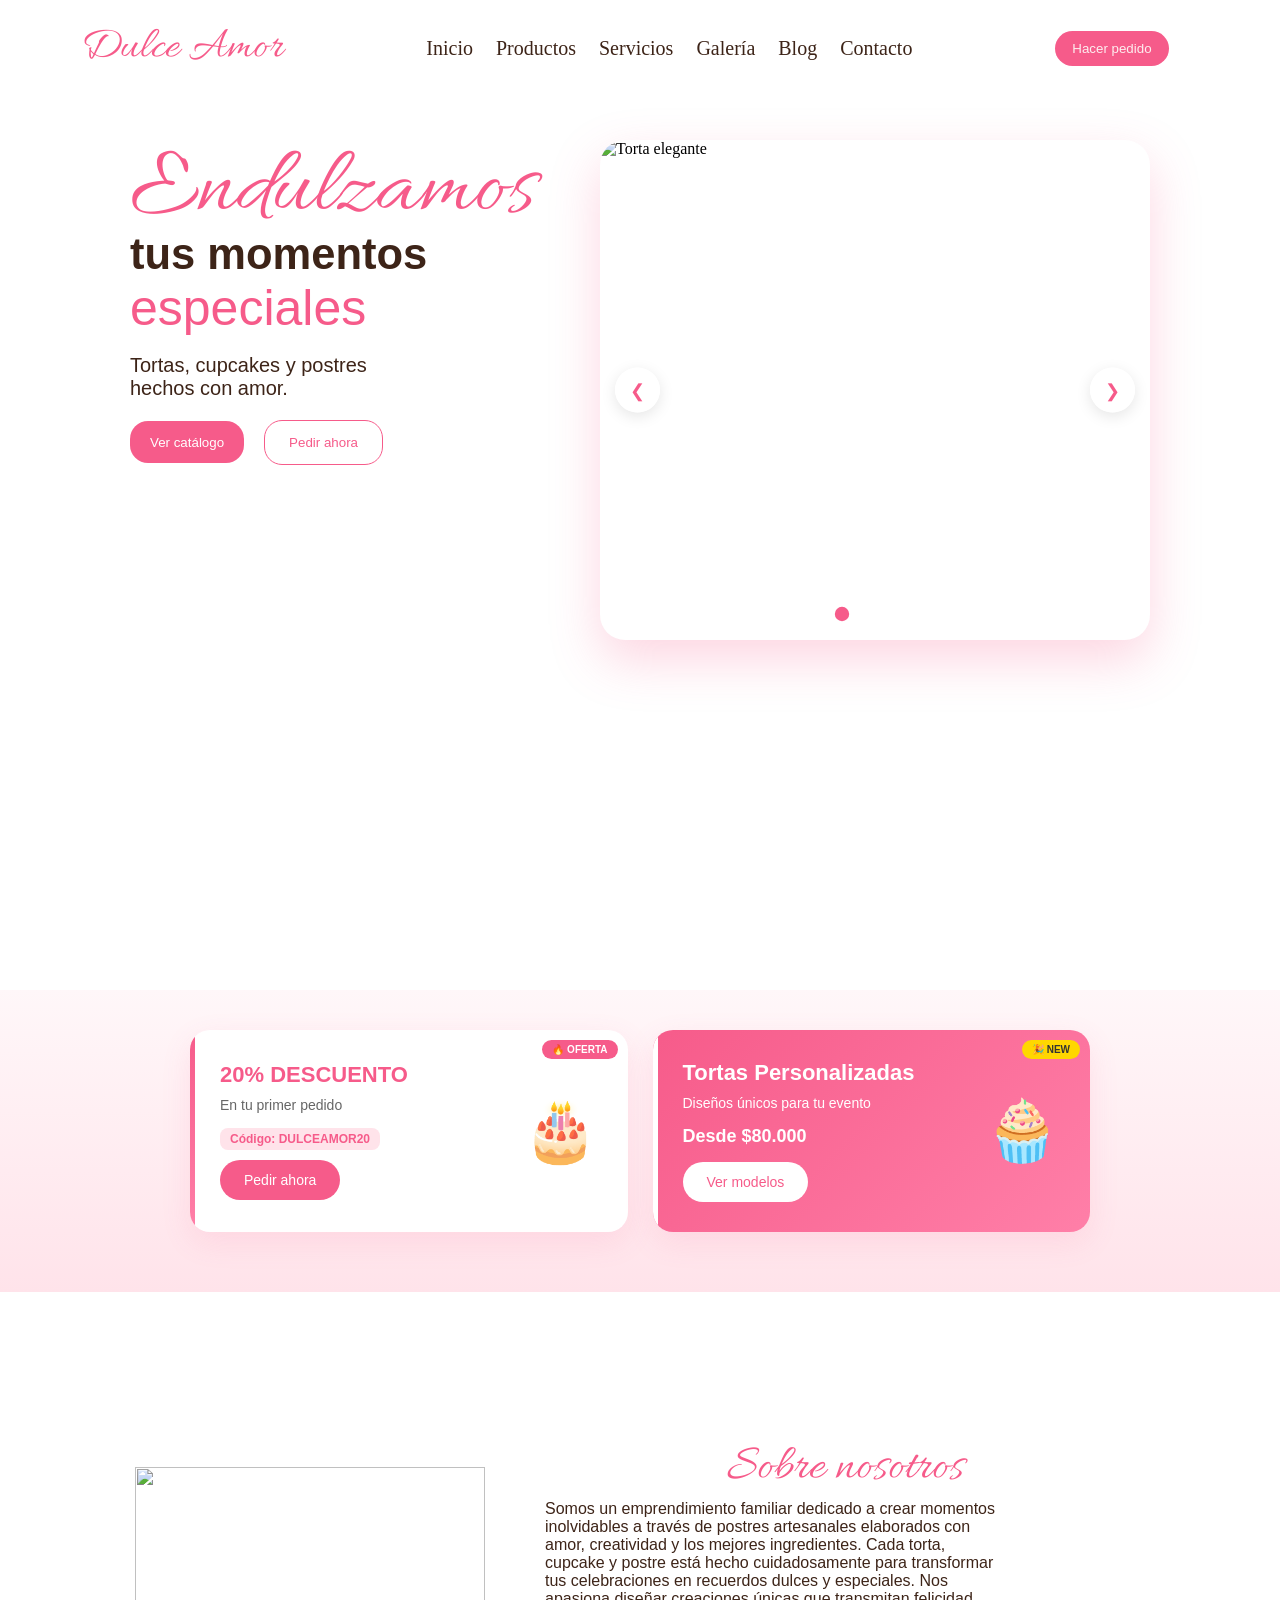
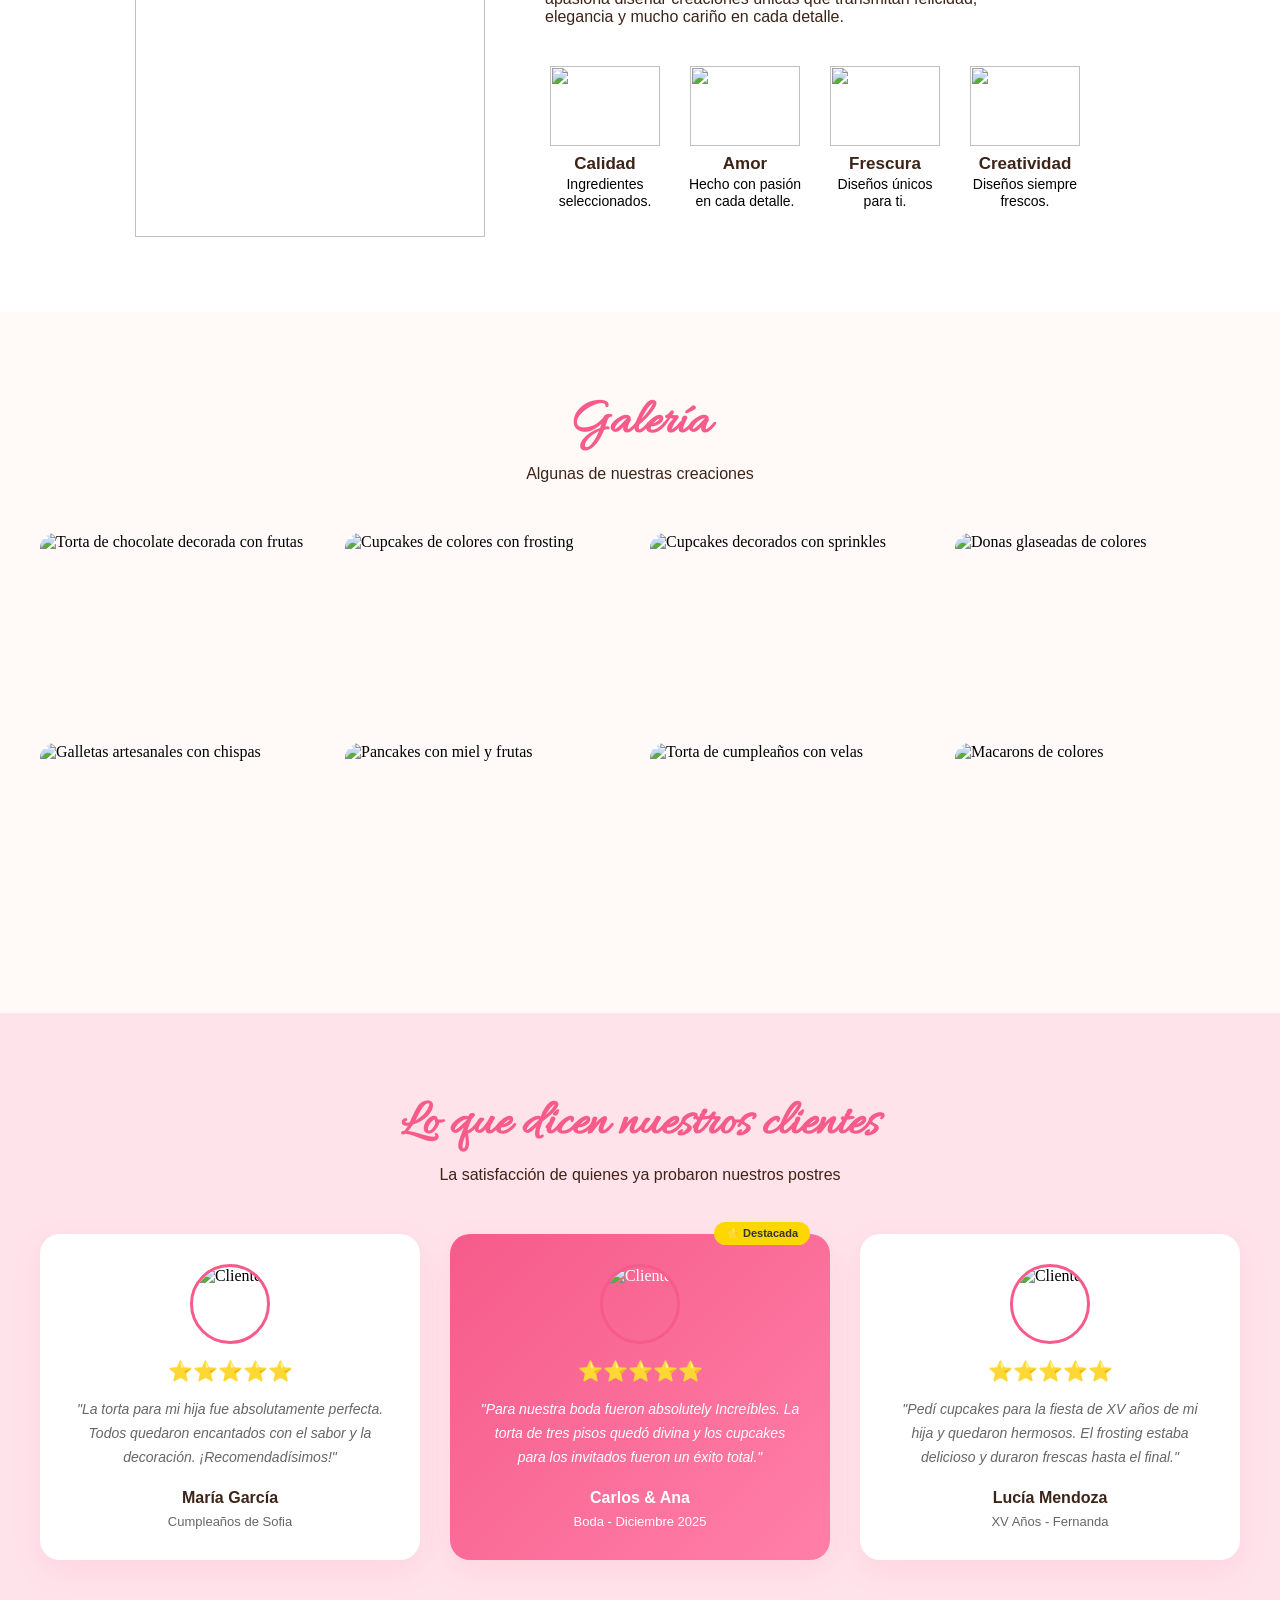
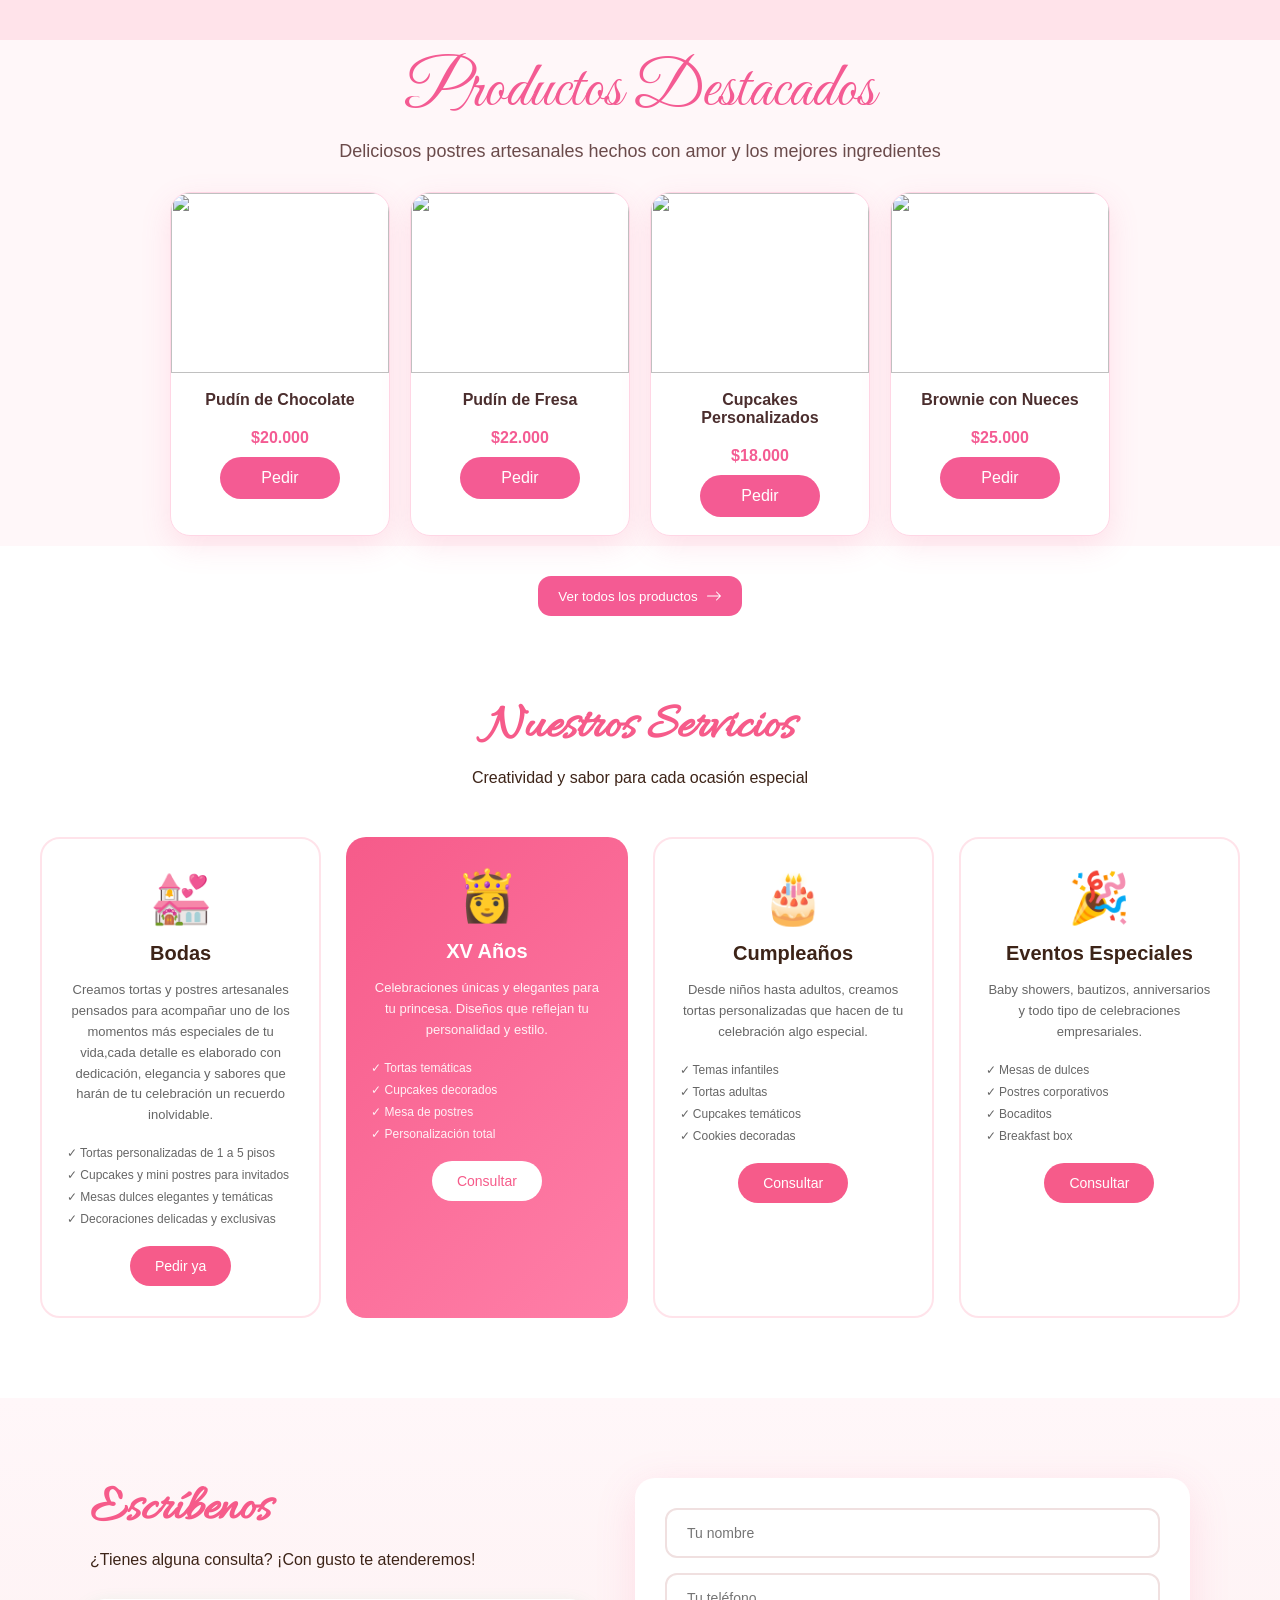
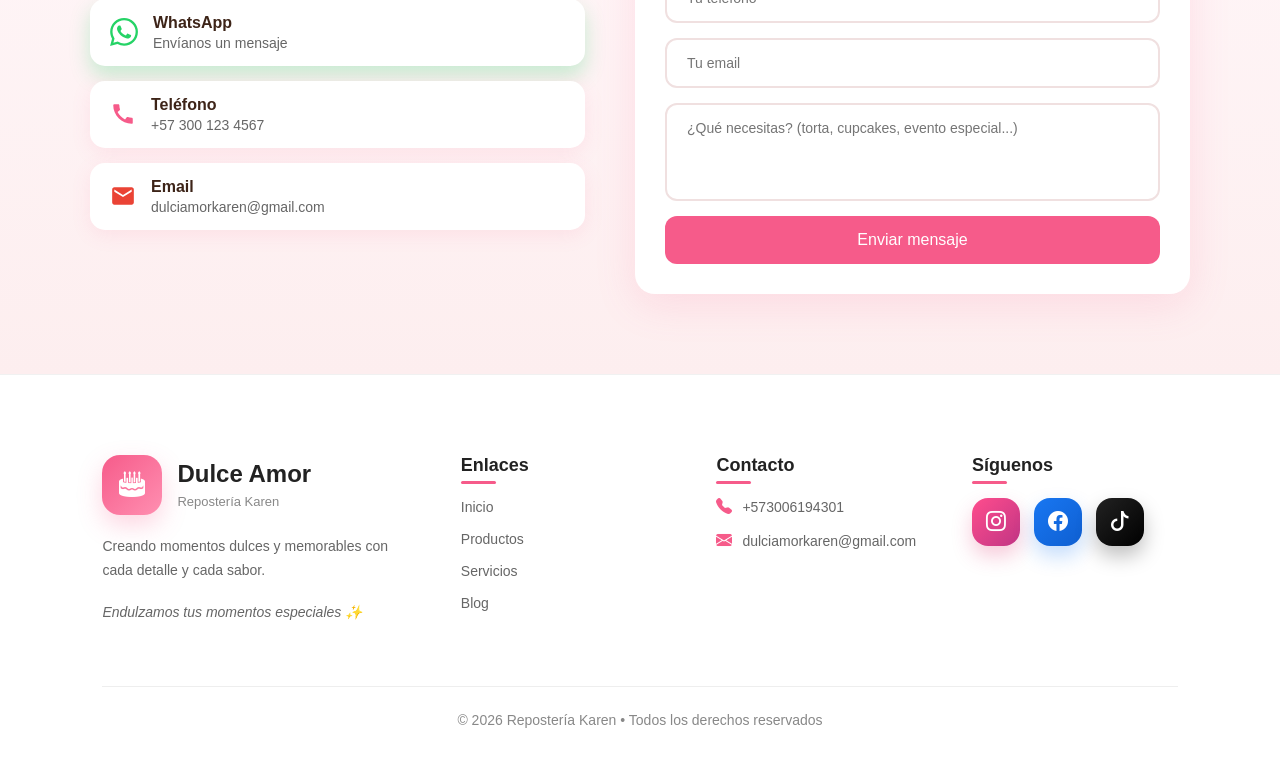
==== commit 2045ad9a: "Agregar Bootstrap Icons al index.html para que funcionen los iconos del footer dinámico" ====
--- a/index.html
+++ b/index.html
@@ -12,6 +12,8 @@
     
     <title>Repostería Karen - Tortas y Cupcakes Artesanales</title>
     <link rel="stylesheet" href="style.css" />
+    <!-- Bootstrap Icons para iconos del footer -->
+    <link rel="stylesheet" href="https://cdn.jsdelivr.net/npm/bootstrap-icons@1.11.3/font/bootstrap-icons.min.css" />
     <script src="script.js" defer></script>
   </head>
   <body>
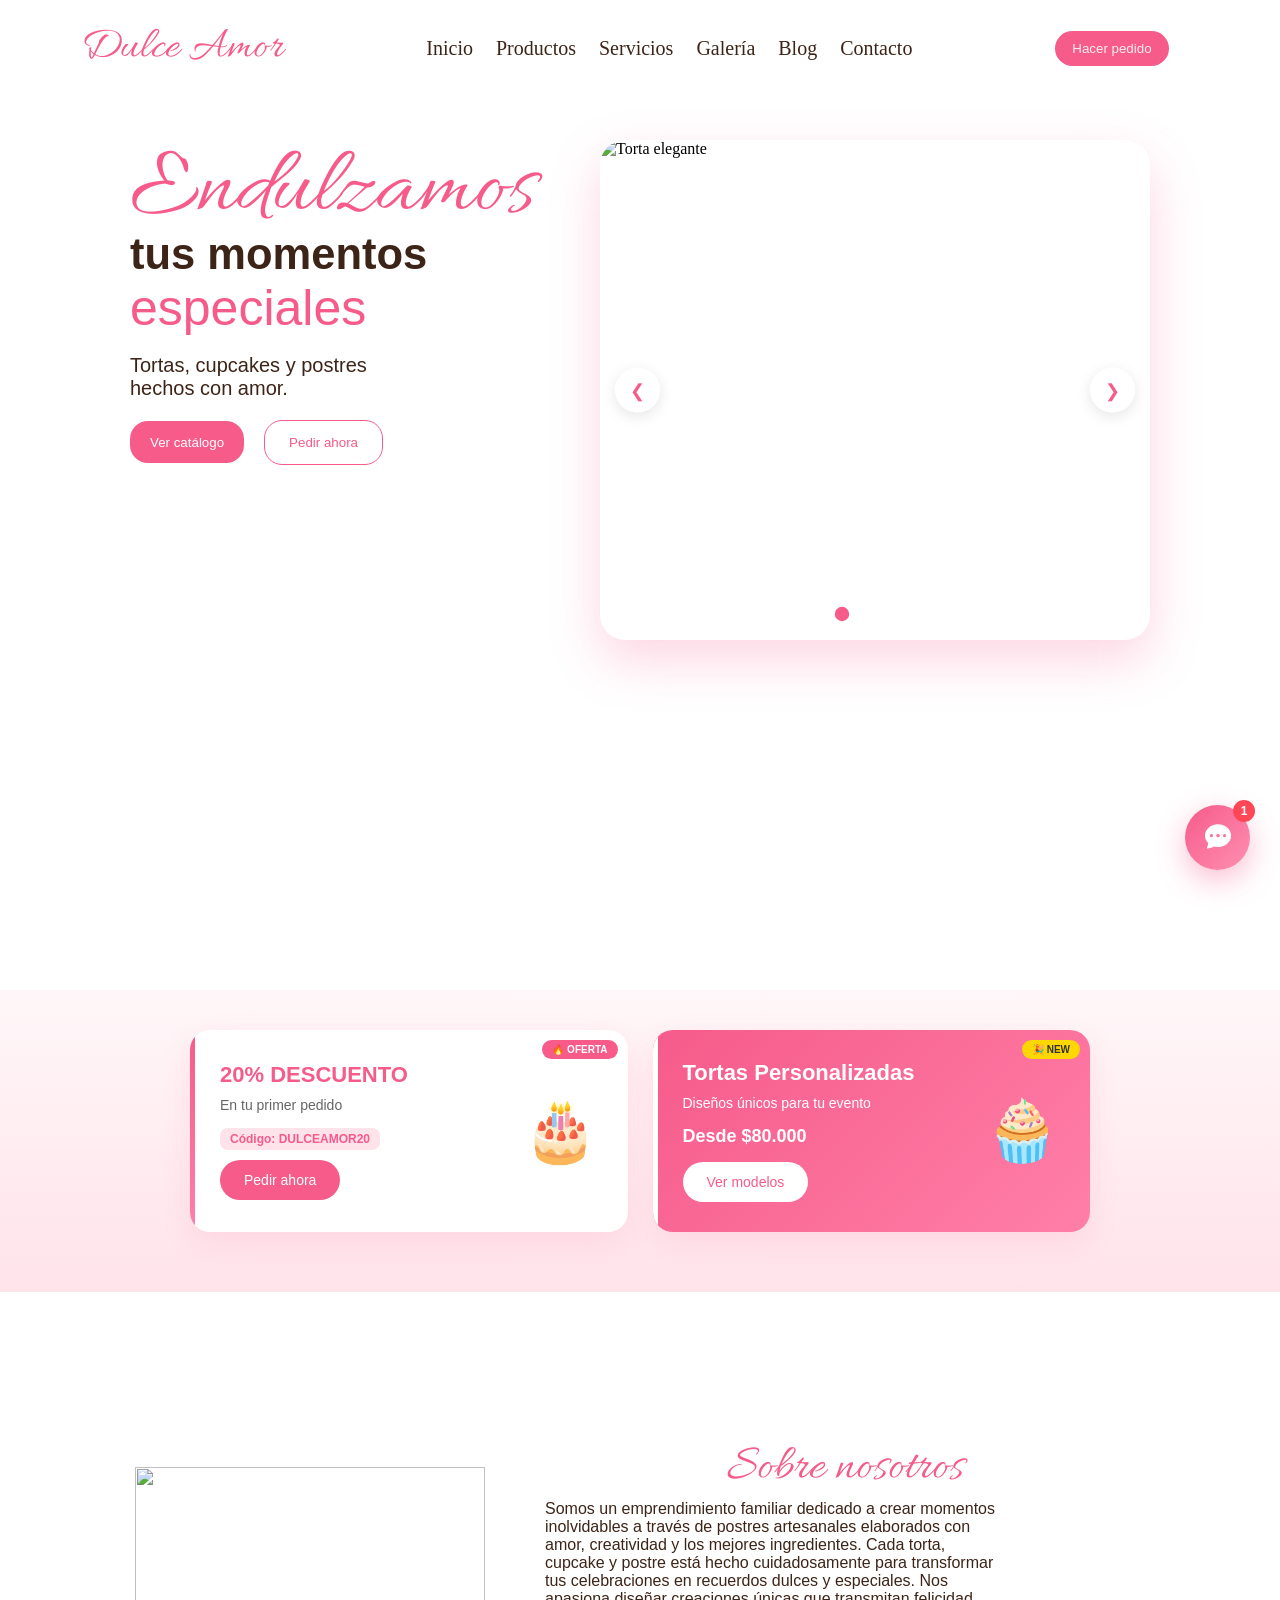
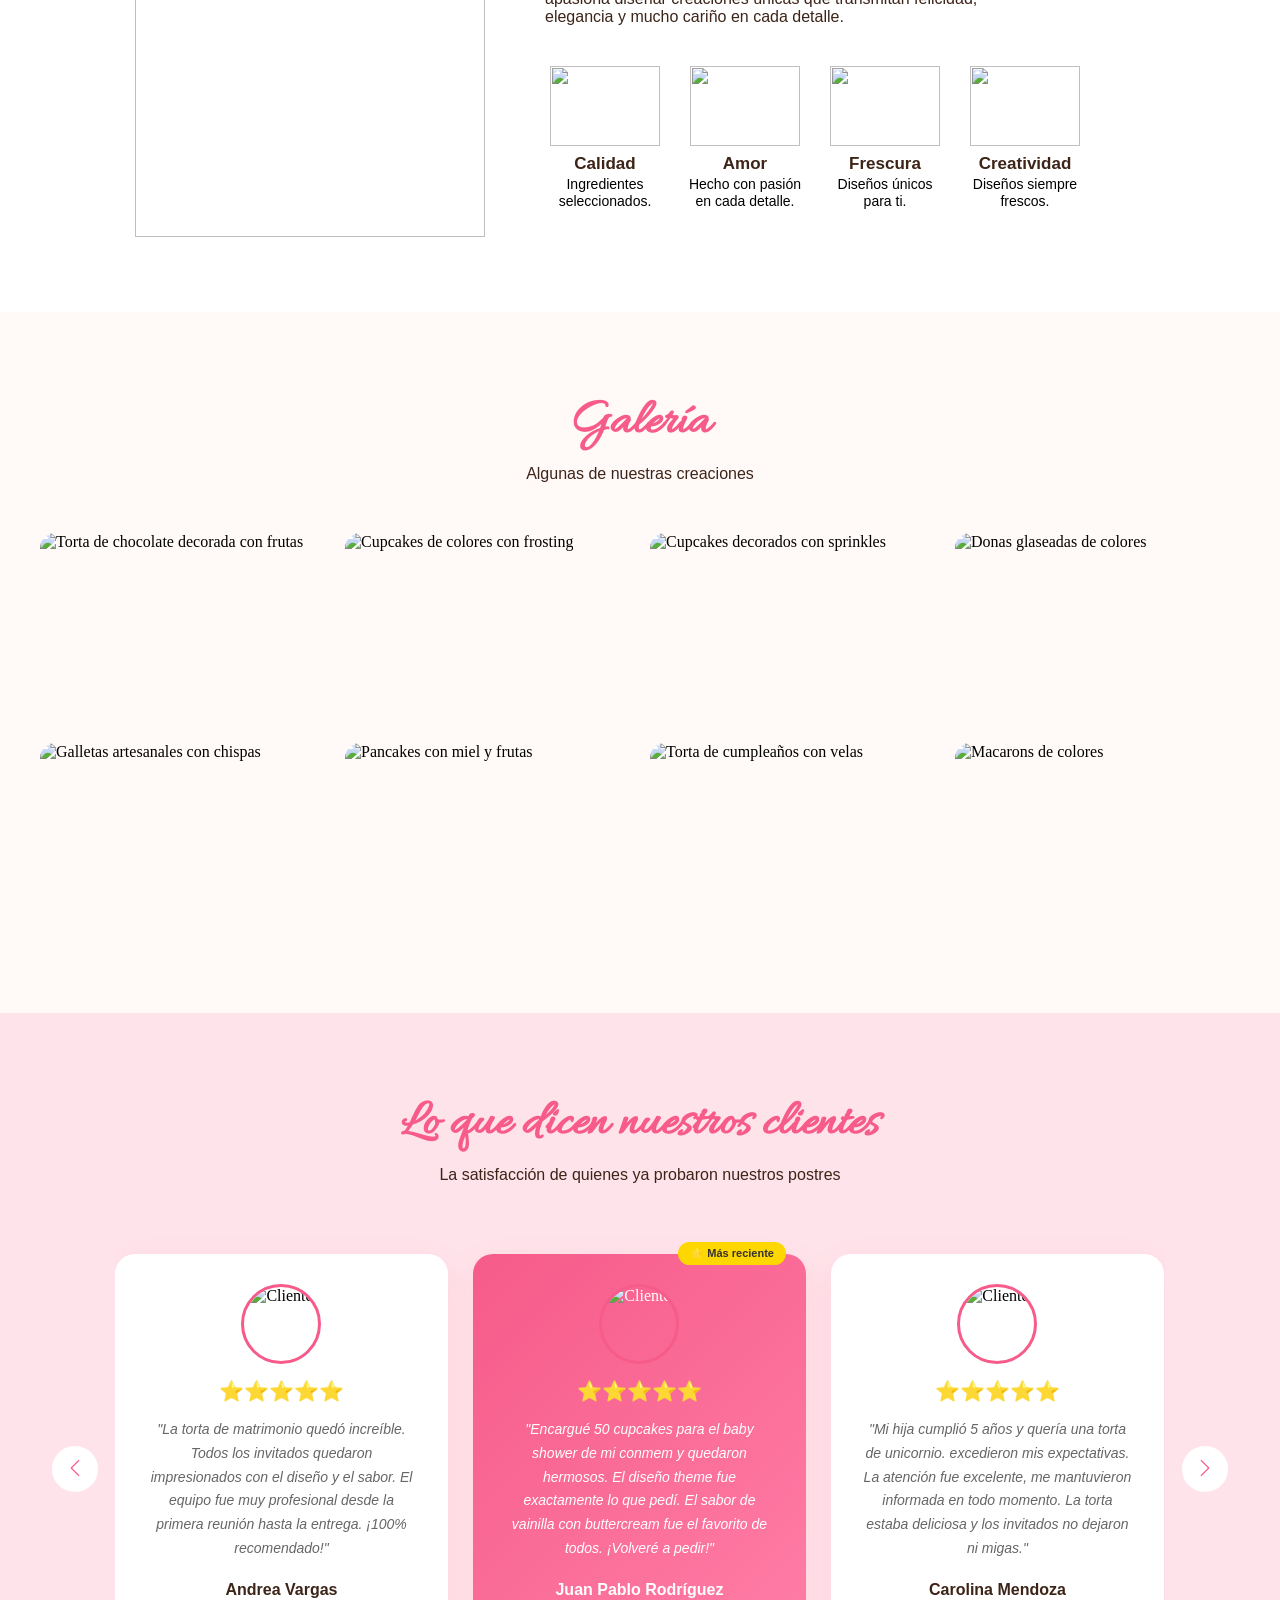
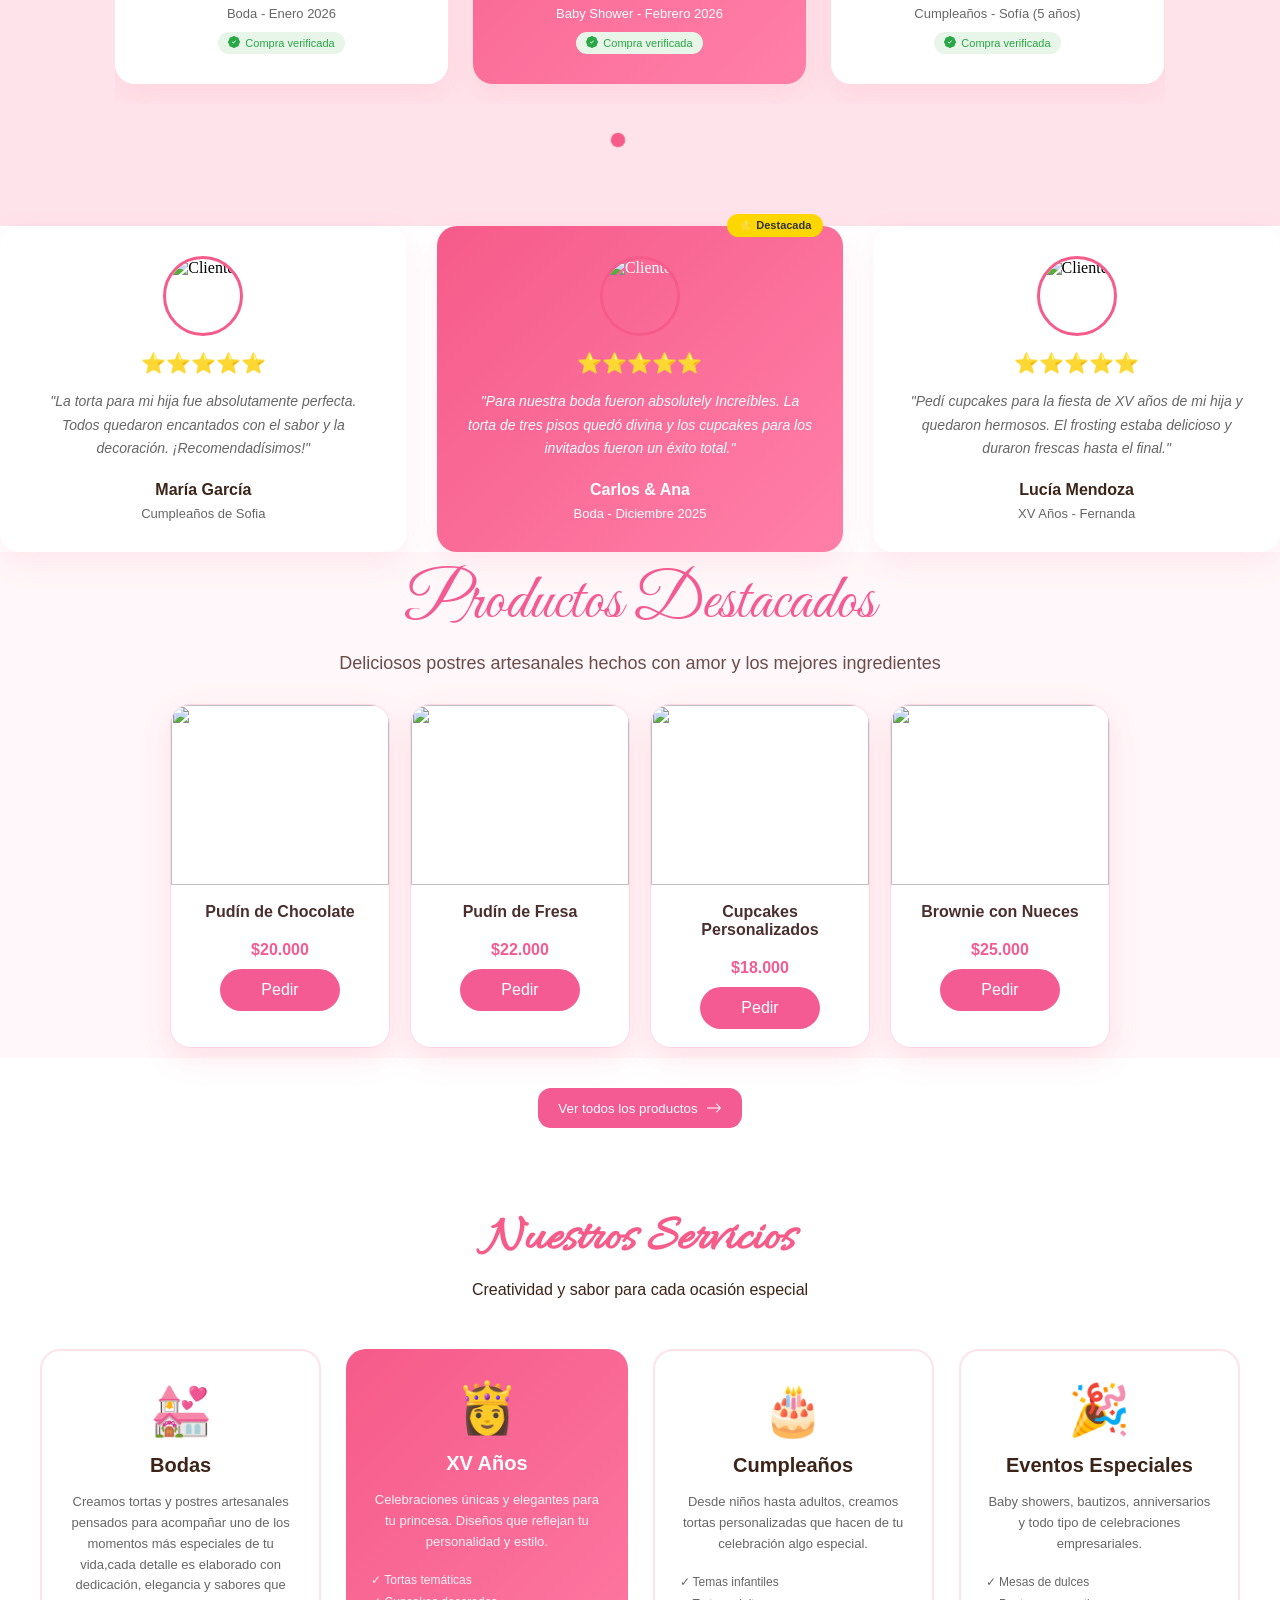
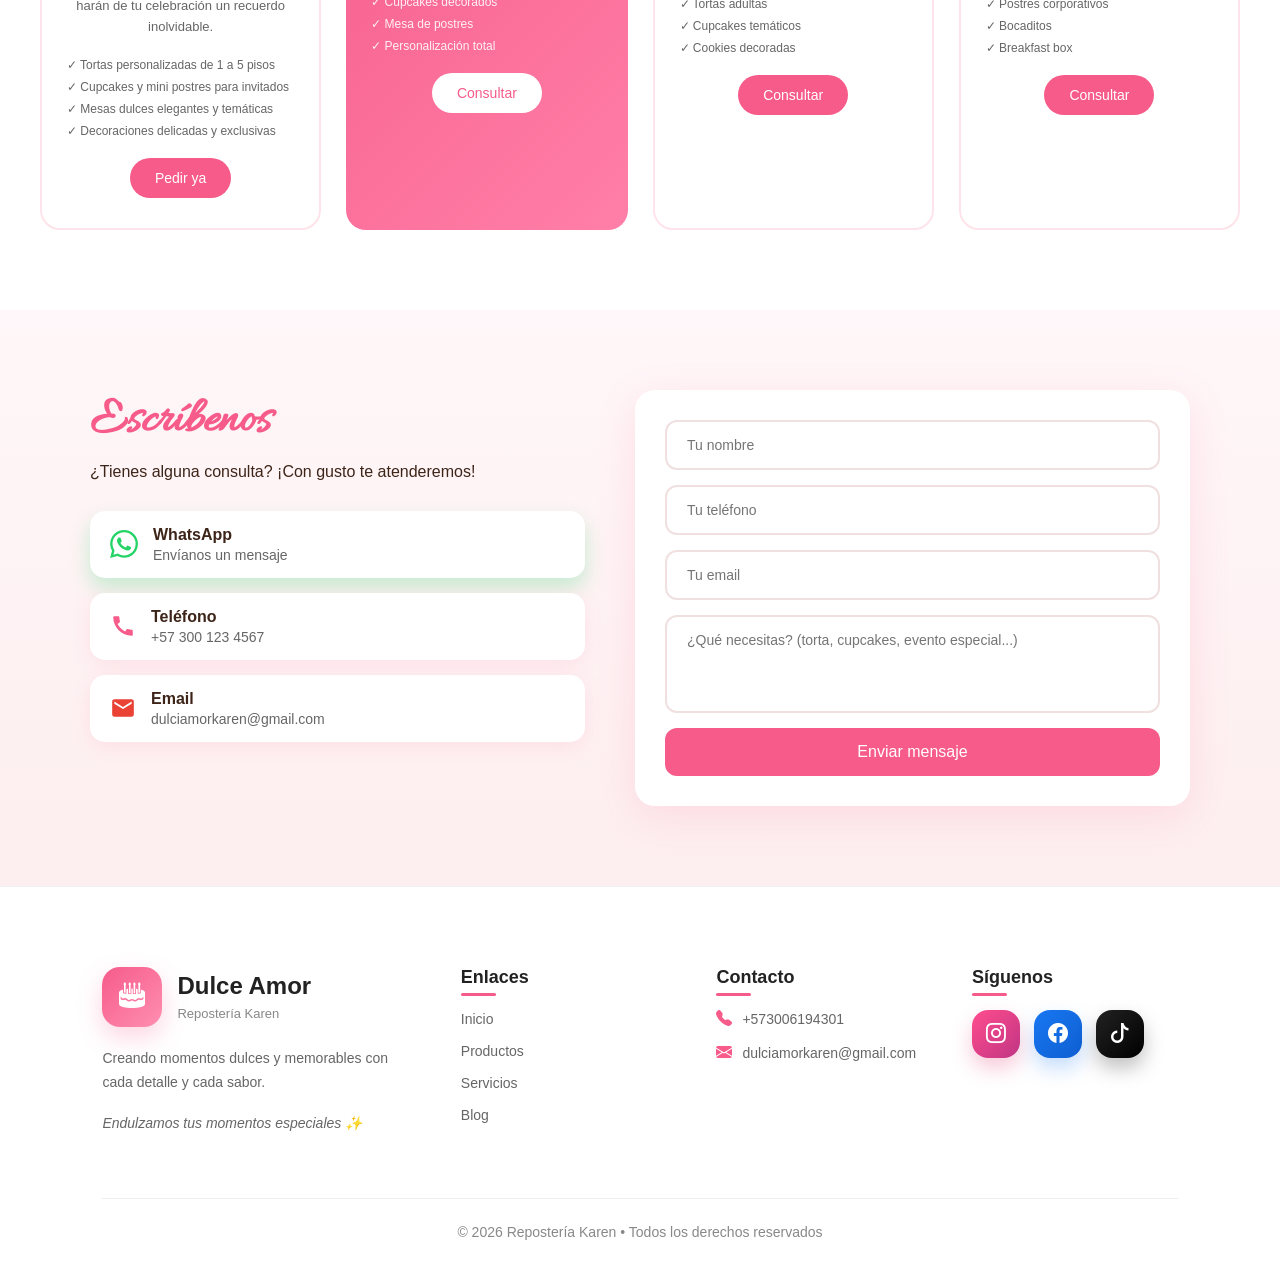
==== commit 1c21a995: "Agregar slider de testimonios: 6 comentarios más creíbles con foto, verificación y carrusel automáti" ====
--- a/index.html
+++ b/index.html
@@ -351,7 +351,7 @@
       </div>
     </section>
 
-    <section class="testimonials" id="testimonios">
+<section class="testimonials" id="testimonios">
       <div class="testimonials-container">
         <div class="testimonials-header">
           <h2 class="testimonials-title">Lo que dicen nuestros clientes</h2>
@@ -359,6 +359,109 @@
             La satisfacción de quienes ya probaron nuestros postres
           </p>
         </div>
+
+        <!-- Slider de testimonios -->
+        <div class="testimonials-slider">
+          <button class="slider-btn-testimonial prev" onclick="moverTestimonial(-1)">
+            <i class="bi bi-chevron-left"></i>
+          </button>
+          
+          <div class="testimonials-track" id="testimonials-track">
+            <!-- Testimonio 1 -->
+            <div class="testimonial-card">
+              <div class="testimonial-image">
+                <img src="https://images.unsplash.com/photo-1580489944761-15a19d654956?w=150&h=150&fit=crop" alt="Cliente" />
+              </div>
+              <div class="testimonial-stars">⭐⭐⭐⭐⭐</div>
+              <p class="testimonial-text">"La torta de matrimonio quedó increíble. Todos los invitados quedaron impresionados con el diseño y el sabor. El equipo fue muy profesional desde la primera reunión hasta la entrega. ¡100% recomendado!"</p>
+              <div class="testimonial-author">
+                <h4>Andrea Vargas</h4>
+                <span>Boda - Enero 2026</span>
+              </div>
+              <div class="testimonial-verified"><i class="bi bi-patch-check-fill"></i> Compra verificada</div>
+            </div>
+
+            <!-- Testimonio 2 -->
+            <div class="testimonial-card featured">
+              <div class="testimonial-badge">⭐ Más reciente</div>
+              <div class="testimonial-image">
+                <img src="https://images.unsplash.com/photo-1507003211169-0a1dd7228f2d?w=150&h=150&fit=crop" alt="Cliente" />
+              </div>
+              <div class="testimonial-stars">⭐⭐⭐⭐⭐</div>
+              <p class="testimonial-text">"Encargué 50 cupcakes para el baby shower de mi conmem y quedaron hermosos. El diseño theme fue exactamente lo que pedí. El sabor de vainilla con buttercream fue el favorito de todos. ¡Volveré a pedir!"</p>
+              <div class="testimonial-author">
+                <h4>Juan Pablo Rodríguez</h4>
+                <span>Baby Shower - Febrero 2026</span>
+              </div>
+              <div class="testimonial-verified"><i class="bi bi-patch-check-fill"></i> Compra verificada</div>
+            </div>
+
+            <!-- Testimonio 3 -->
+            <div class="testimonial-card">
+              <div class="testimonial-image">
+                <img src="https://images.unsplash.com/photo-1534528741775-53994a69daeb?w=150&h=150&fit=crop" alt="Cliente" />
+              </div>
+              <div class="testimonial-stars">⭐⭐⭐⭐⭐</div>
+              <p class="testimonial-text">"Mi hija cumplió 5 años y quería una torta de unicornio. excedieron mis expectativas. La atención fue excelente, me mantuvieron informada en todo momento. La torta estaba deliciosa y los invitados no dejaron ni migas."</p>
+              <div class="testimonial-author">
+                <h4>Carolina Mendoza</h4>
+                <span>Cumpleaños - Sofía (5 años)</span>
+              </div>
+              <div class="testimonial-verified"><i class="bi bi-patch-check-fill"></i> Compra verificada</div>
+            </div>
+
+            <!-- Testimonio 4 -->
+            <div class="testimonial-card">
+              <div class="testimonial-image">
+                <img src="https://images.unsplash.com/photo-1500648767791-00dcc994a43e?w=150&h=150&fit=crop" alt="Cliente" />
+              </div>
+              <div class="testimonial-stars">⭐⭐⭐⭐⭐</div>
+              <p class="testimonial-text">"Para mis XV años pedí un dessert table y quedó Espectacular. Dulcemor entendió exactamente lo que quería. Las公爵oraseras con mi inicial fueron un éxito. ¡Gracias por hacer de mi fiesta algo mágico!"</p>
+              <div class="testimonial-author">
+                <h4>Mariana Soto</h4>
+                <span>XV Años - Marzo 2026</span>
+              </div>
+              <div class="testimonial-verified"><i class="bi bi-patch-check-fill"></i> Compra verificada</div>
+            </div>
+
+            <!-- Testimonio 5 -->
+            <div class="testimonial-card">
+              <div class="testimonial-image">
+                <img src="https://images.unsplash.com/photo-1438761681033-6461ffad8d80?w=150&h=150&fit=crop" alt="Cliente" />
+              </div>
+              <div class="testimonial-stars">⭐⭐⭐⭐⭐</div>
+              <p class="testimonial-text">"Llevo 3 años pidiendo tartas para los cumpleaños de mis hijos y siempre están deliciosas. La atención por WhatsApp es super rápida y amable. Este año también encargué cupcakes para la oficina y todos elogiaron el sabor."</p>
+              <div class="testimonial-author">
+                <h4>Claudia López</h4>
+                <span>Cliente frecuente</span>
+              </div>
+              <div class="testimonial-verified"><i class="bi bi-patch-check-fill"></i> Compra verificada</div>
+            </div>
+
+            <!-- Testimonio 6 -->
+            <div class="testimonial-card">
+              <div class="testimonial-image">
+                <img src="https://images.unsplash.com/photo-1519085360753-af0119f7cbe7?w=150&h=150&fit=crop" alt="Cliente" />
+              </div>
+              <div class="testimonial-stars">⭐⭐⭐⭐⭐</div>
+              <p class="testimonial-text">"Encargamos la torta para el anniversary de mis padres y fue un éxito. El diseño elegante que pedimos quedó perfecto. La atención personalizada y la calidad de los ingredientes se notó. Definitivamente volveremos."</p>
+              <div class="testimonial-author">
+                <h4>Ricardo Peña</h4>
+                <span>Aniversario - Febrero 2026</span>
+              </div>
+              <div class="testimonial-verified"><i class="bi bi-patch-check-fill"></i> Compra verificada</div>
+            </div>
+          </div>
+
+          <button class="slider-btn-testimonial next" onclick="moverTestimonial(1)">
+            <i class="bi bi-chevron-right"></i>
+          </button>
+        </div>
+
+        <!-- Indicadores del slider -->
+        <div class="testimonials-dots" id="testimonials-dots"></div>
+      </div>
+    </section>
 
         <div class="testimonials-grid">
           <div class="testimonial-card">
--- a/style.css
+++ b/style.css
@@ -589,11 +589,33 @@
   animation: float-gentle 3s ease-in-out infinite;
 }
 
-/* Diseño del reverso - Tarjeta 2 (tortas) - Rosa champagne/dorado */
+/* Diseño del reverso - Tarjeta 2 (tortas) - Rosa con estrellitas */
 .promo-card-container:last-child .promo-card.back {
-  background: linear-gradient(145deg, #d4a574 0%, #c9956a 30%, #e8b886 60%, #fff5e6 100%);
-  box-shadow: 0 20px 50px rgba(212, 165, 116, 0.35);
+  background: linear-gradient(145deg, #ff9eb5 0%, #f65b8a 30%, #e84e7a 60%, #ffcce0 100%);
+  box-shadow: 0 20px 50px rgba(246, 91, 138, 0.35);
   border: 2px solid rgba(255, 255, 255, 0.3);
+}
+
+/* Estrellitas iluminantes de fondo */
+.promo-card-container:last-child .promo-card.back::before {
+  background-image: 
+    radial-gradient(circle at 15% 25%, rgba(255, 255, 255, 0.8) 0%, transparent 3%),
+    radial-gradient(circle at 85% 15%, rgba(255, 255, 255, 0.6) 0%, transparent 2%),
+    radial-gradient(circle at 70% 80%, rgba(255, 255, 255, 0.7) 0%, transparent 2.5%),
+    radial-gradient(circle at 20% 70%, rgba(255, 255, 255, 0.5) 0%, transparent 2%),
+    radial-gradient(circle at 40% 40%, rgba(255, 255, 255, 0.6) 0%, transparent 2%),
+    radial-gradient(circle at 90% 50%, rgba(255, 255, 255, 0.4) 0%, transparent 1.5%),
+    radial-gradient(circle at 10% 90%, rgba(255, 255, 255, 0.5) 0%, transparent 2%);
+  animation: twinkle 2s ease-in-out infinite alternate;
+}
+
+@keyframes twinkle {
+  0% {
+    opacity: 0.5;
+  }
+  100% {
+    opacity: 1;
+  }
 }
 
 .promo-card-container:last-child .back-decoration {
@@ -1172,6 +1194,118 @@
   color: gold;
 }
 
+/* Etiqueta de compra verificada */
+.testimonial-verified {
+  display: inline-flex;
+  align-items: center;
+  gap: 5px;
+  font-size: 11px;
+  color: #28a745;
+  background: #e8f5e9;
+  padding: 4px 10px;
+  border-radius: 12px;
+  margin-top: 10px;
+  font-family: 'Poppins', sans-serif;
+}
+
+.testimonial-verified i {
+  font-size: 12px;
+}
+
+/* ============================================
+   SLIDER DE TESTIMONIOS
+   ============================================ */
+
+.testimonials-slider {
+  position: relative;
+  display: flex;
+  align-items: center;
+  gap: 15px;
+  padding: 0 10px;
+}
+
+.testimonials-track {
+  display: flex;
+  gap: 25px;
+  overflow-x: hidden;
+  scroll-behavior: smooth;
+  padding: 20px 0;
+  width: 100%;
+}
+
+.testimonials-track .testimonial-card {
+  min-width: calc(33.333% - 17px);
+  max-width: calc(33.333% - 17px);
+  flex-shrink: 0;
+}
+
+/* Botones de navegación del slider */
+.slider-btn-testimonial {
+  width: 50px;
+  height: 50px;
+  border-radius: 50%;
+  background: white;
+  border: 2px solid var(--soft-rose);
+  color: var(--primary-pink);
+  font-size: 20px;
+  cursor: pointer;
+  display: flex;
+  align-items: center;
+  justify-content: center;
+  transition: all 0.3s ease;
+  flex-shrink: 0;
+  z-index: 10;
+}
+
+.slider-btn-testimonial:hover {
+  background: var(--primary-pink);
+  color: white;
+  border-color: var(--primary-pink);
+  transform: scale(1.1);
+}
+
+/* Puntos indicadores del slider */
+.testimonials-dots {
+  display: flex;
+  justify-content: center;
+  gap: 10px;
+  margin-top: 30px;
+}
+
+.testimonial-dot {
+  width: 12px;
+  height: 12px;
+  border-radius: 50%;
+  background: var(--soft-rose);
+  cursor: pointer;
+  transition: all 0.3s ease;
+}
+
+.testimonial-dot.active,
+.testimonial-dot:hover {
+  background: var(--primary-pink);
+  transform: scale(1.2);
+}
+
+/* Responsive del slider */
+@media (max-width: 1024px) {
+  .testimonials-track .testimonial-card {
+    min-width: calc(50% - 13px);
+    max-width: calc(50% - 13px);
+  }
+}
+
+@media (max-width: 768px) {
+  .testimonials-track .testimonial-card {
+    min-width: 100%;
+    max-width: 100%;
+  }
+  
+  .slider-btn-testimonial {
+    display: none;
+  }
+}
+
 /* Galería */
 .gallery {
   padding: 80px 20px;
@@ -1611,8 +1745,22 @@
 
 /* HOVER */
 
+/* Animación de shake (sacudida) al pasar el mouse */
+@keyframes shake {
+  0%, 100% { transform: translateY(-7px) scale(1.08) rotate(0deg); }
+  10% { transform: translateY(-7px) scale(1.08) rotate(-5deg); }
+  20% { transform: translateY(-7px) scale(1.08) rotate(5deg); }
+  30% { transform: translateY(-7px) scale(1.08) rotate(-5deg); }
+  40% { transform: translateY(-7px) scale(1.08) rotate(5deg); }
+  50% { transform: translateY(-7px) scale(1.08) rotate(-5deg); }
+  60% { transform: translateY(-7px) scale(1.08) rotate(5deg); }
+  70% { transform: translateY(-7px) scale(1.08) rotate(-3deg); }
+  80% { transform: translateY(-7px) scale(1.08) rotate(3deg); }
+  90% { transform: translateY(-7px) scale(1.08) rotate(-2deg); }
+}
+
 .social-link:hover {
-  transform: translateY(-7px) scale(1.08);
+  animation: shake 0.8s ease-in-out;
 }
 
 /* ICONO */
@@ -2755,3 +2903,298 @@
     font-size: 16px;
   }
 }
+
+/* ============================================
+   CHAT FLOTANTE INTELIGENTE
+   ============================================ */
+
+/* Botón flotante del chat */
+.chat-toggle {
+  position: fixed;
+  bottom: 30px;
+  right: 30px;
+  width: 65px;
+  height: 65px;
+  border-radius: 50%;
+  background: linear-gradient(135deg, #f65b8a, #ff8fb1);
+  border: none;
+  box-shadow: 0 10px 30px rgba(246, 91, 138, 0.4);
+  cursor: pointer;
+  z-index: 9999;
+  display: flex;
+  align-items: center;
+  justify-content: center;
+  transition: all 0.3s ease;
+  color: white;
+  font-size: 26px;
+}
+
+.chat-toggle:hover {
+  transform: scale(1.1);
+  box-shadow: 0 15px 40px rgba(246, 91, 138, 0.5);
+}
+
+.chat-toggle.hidden {
+  display: none;
+}
+
+/* Notificación del chat */
+.chat-notification {
+  position: absolute;
+  top: -5px;
+  right: -5px;
+  background: #ff4757;
+  color: white;
+  font-size: 12px;
+  font-weight: bold;
+  width: 22px;
+  height: 22px;
+  border-radius: 50%;
+  display: flex;
+  align-items: center;
+  justify-content: center;
+  animation: pulse-notification 2s infinite;
+}
+
+@keyframes pulse-notification {
+  0%, 100% { transform: scale(1); }
+  50% { transform: scale(1.2); }
+}
+
+/* Ventana del chat */
+.chat-window {
+  position: fixed;
+  bottom: 100px;
+  right: 30px;
+  width: 380px;
+  max-width: calc(100vw - 60px);
+  height: 500px;
+  max-height: calc(100vh - 160px);
+  background: white;
+  border-radius: 20px;
+  box-shadow: 0 20px 60px rgba(0, 0, 0, 0.15);
+  z-index: 9998;
+  display: none;
+  flex-direction: column;
+  overflow: hidden;
+  font-family: 'Poppins', sans-serif;
+}
+
+.chat-window.active {
+  display: flex;
+  animation: slideUp 0.4s ease;
+}
+
+@keyframes slideUp {
+  from {
+    opacity: 0;
+    transform: translateY(20px);
+  }
+  to {
+    opacity: 1;
+    transform: translateY(0);
+  }
+}
+
+/* Encabezado del chat */
+.chat-header {
+  background: linear-gradient(135deg, #f65b8a, #ff8fb1);
+  padding: 15px 20px;
+  display: flex;
+  align-items: center;
+  justify-content: space-between;
+  color: white;
+}
+
+.chat-header-info {
+  display: flex;
+  align-items: center;
+  gap: 12px;
+}
+
+.chat-avatar {
+  font-size: 32px;
+  background: rgba(255, 255, 255, 0.2);
+  width: 50px;
+  height: 50px;
+  border-radius: 50%;
+  display: flex;
+  align-items: center;
+  justify-content: center;
+}
+
+.chat-header h4 {
+  font-size: 16px;
+  font-weight: 600;
+  margin: 0;
+}
+
+.chat-status {
+  font-size: 12px;
+  opacity: 0.9;
+  display: flex;
+  align-items: center;
+  gap: 5px;
+}
+
+.chat-status::before {
+  content: '';
+  width: 8px;
+  height: 8px;
+  background: #2ed573;
+  border-radius: 50%;
+}
+
+.chat-close {
+  background: none;
+  border: none;
+  color: white;
+  font-size: 20px;
+  cursor: pointer;
+  padding: 5px;
+  opacity: 0.8;
+  transition: opacity 0.3s;
+}
+
+.chat-close:hover {
+  opacity: 1;
+}
+
+/* Mensajes del chat */
+.chat-messages {
+  flex: 1;
+  padding: 20px;
+  overflow-y: auto;
+  background: #fff5f8;
+  display: flex;
+  flex-direction: column;
+  gap: 15px;
+}
+
+.chat-message {
+  display: flex;
+  max-width: 85%;
+}
+
+.chat-message.bot {
+  align-self: flex-start;
+}
+
+.chat-message.user {
+  align-self: flex-end;
+}
+
+.message-content {
+  padding: 12px 16px;
+  border-radius: 18px;
+  font-size: 14px;
+  line-height: 1.5;
+}
+
+.chat-message.bot .message-content {
+  background: white;
+  color: #333;
+  border-bottom-left-radius: 4px;
+  box-shadow: 0 2px 10px rgba(0, 0, 0, 0.05);
+}
+
+.chat-message.user .message-content {
+  background: linear-gradient(135deg, #f65b8a, #ff8fb1);
+  color: white;
+  border-bottom-right-radius: 4px;
+}
+
+/* Opciones rápidas */
+.chat-options {
+  padding: 12px 15px;
+  background: white;
+  border-top: 1px solid #f0f0f0;
+  display: flex;
+  gap: 8px;
+  flex-wrap: wrap;
+}
+
+.chat-option {
+  background: #fff5f8;
+  border: 1px solid #fce4ec;
+  padding: 8px 12px;
+  border-radius: 20px;
+  font-size: 12px;
+  color: #f65b8a;
+  cursor: pointer;
+  transition: all 0.3s ease;
+  font-family: 'Poppins', sans-serif;
+}
+
+.chat-option:hover {
+  background: #f65b8a;
+  color: white;
+  transform: scale(1.05);
+}
+
+/* Área de input */
+.chat-input-area {
+  padding: 15px;
+  background: white;
+  border-top: 1px solid #f0f0f0;
+  display: flex;
+  gap: 10px;
+  align-items: center;
+}
+
+#chat-input {
+  flex: 1;
+  padding: 12px 16px;
+  border: 2px solid #fce4ec;
+  border-radius: 25px;
+  font-size: 14px;
+  font-family: 'Poppins', sans-serif;
+  outline: none;
+  transition: border-color 0.3s;
+}
+
+#chat-input:focus {
+  border-color: #f65b8a;
+}
+
+.chat-send {
+  width: 45px;
+  height: 45px;
+  border-radius: 50%;
+  background: linear-gradient(135deg, #f65b8a, #ff8fb1);
+  border: none;
+  color: white;
+  font-size: 18px;
+  cursor: pointer;
+  transition: all 0.3s ease;
+  display: flex;
+  align-items: center;
+  justify-content: center;
+}
+
+.chat-send:hover {
+  transform: scale(1.1);
+  box-shadow: 0 5px 20px rgba(246, 91, 138, 0.3);
+}
+
+/* Responsive del chat */
+@media (max-width: 480px) {
+  .chat-toggle {
+    bottom: 20px;
+    right: 20px;
+    width: 55px;
+    height: 55px;
+    font-size: 22px;
+  }
+
+  .chat-window {
+    bottom: 85px;
+    right: 10px;
+    left: 10px;
+    width: auto;
+  }
+
+  .chat-options {
+    justify-content: center;
+  }
+}
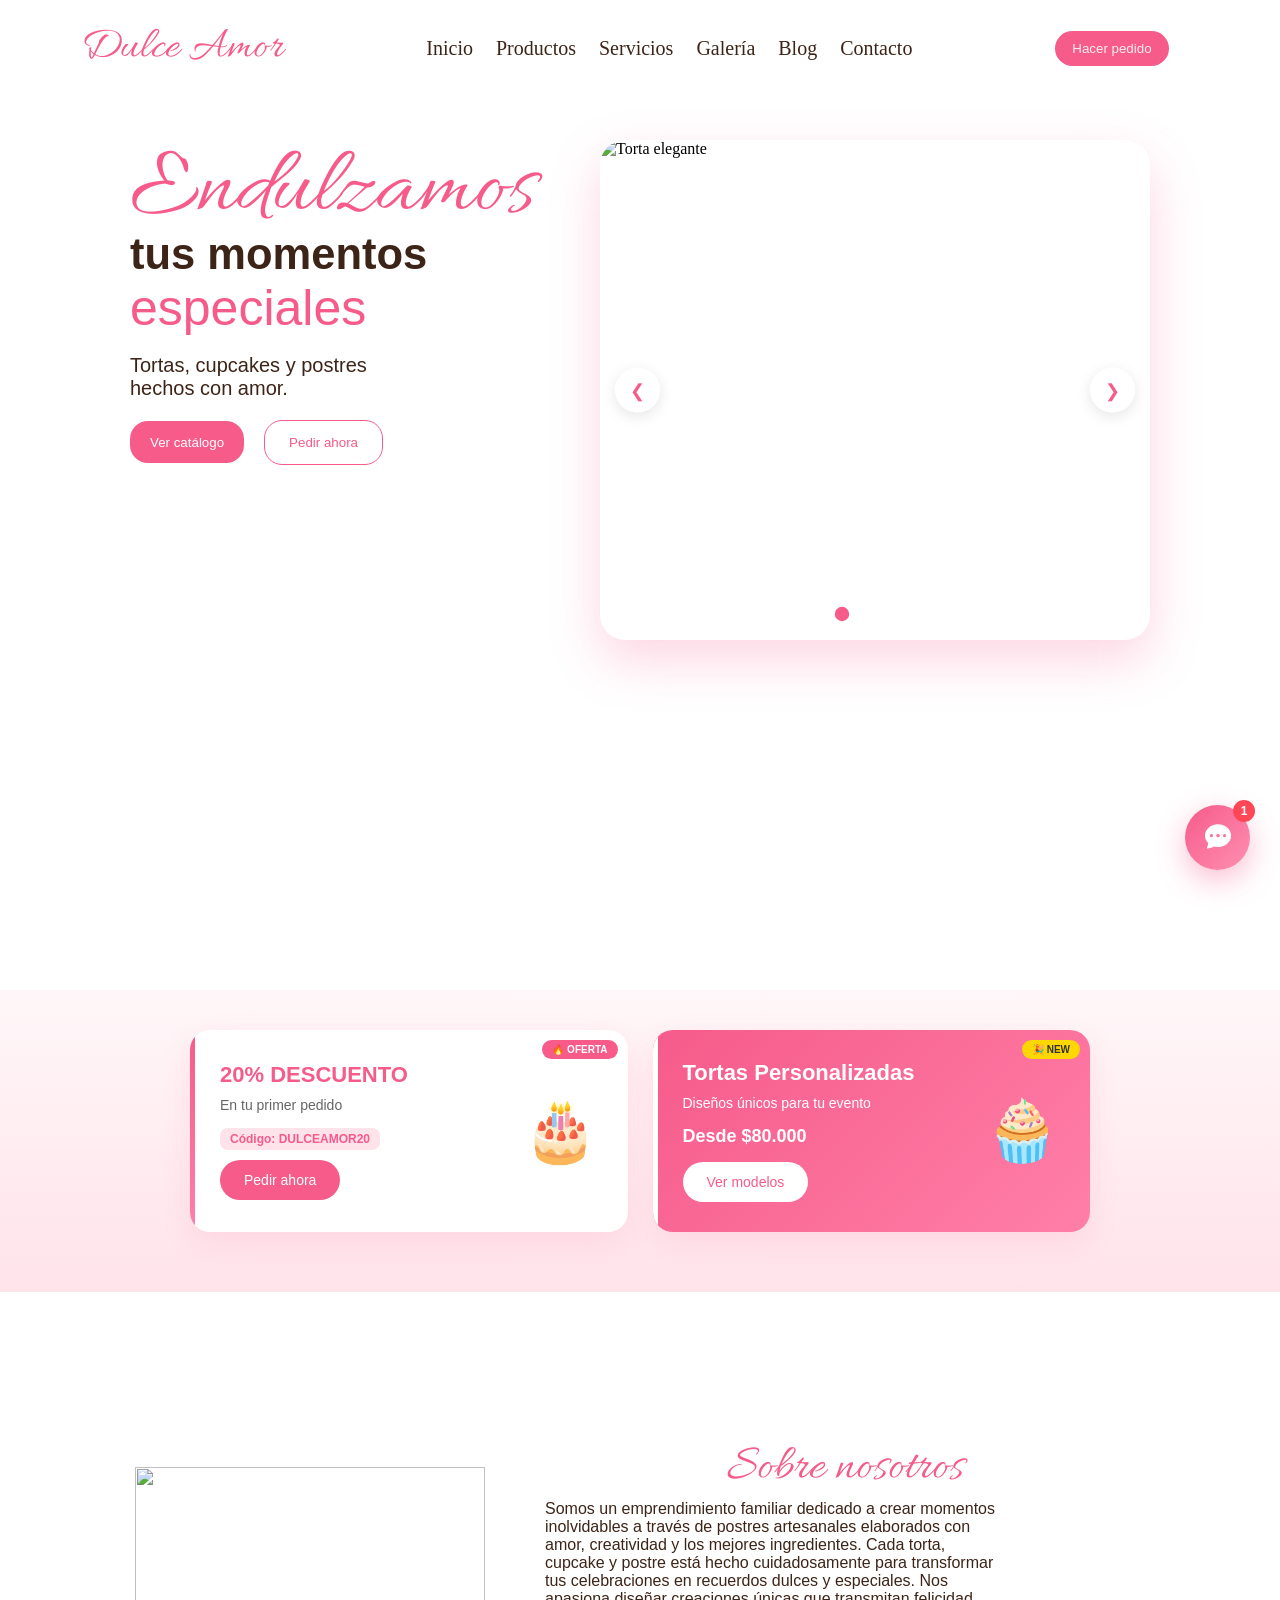
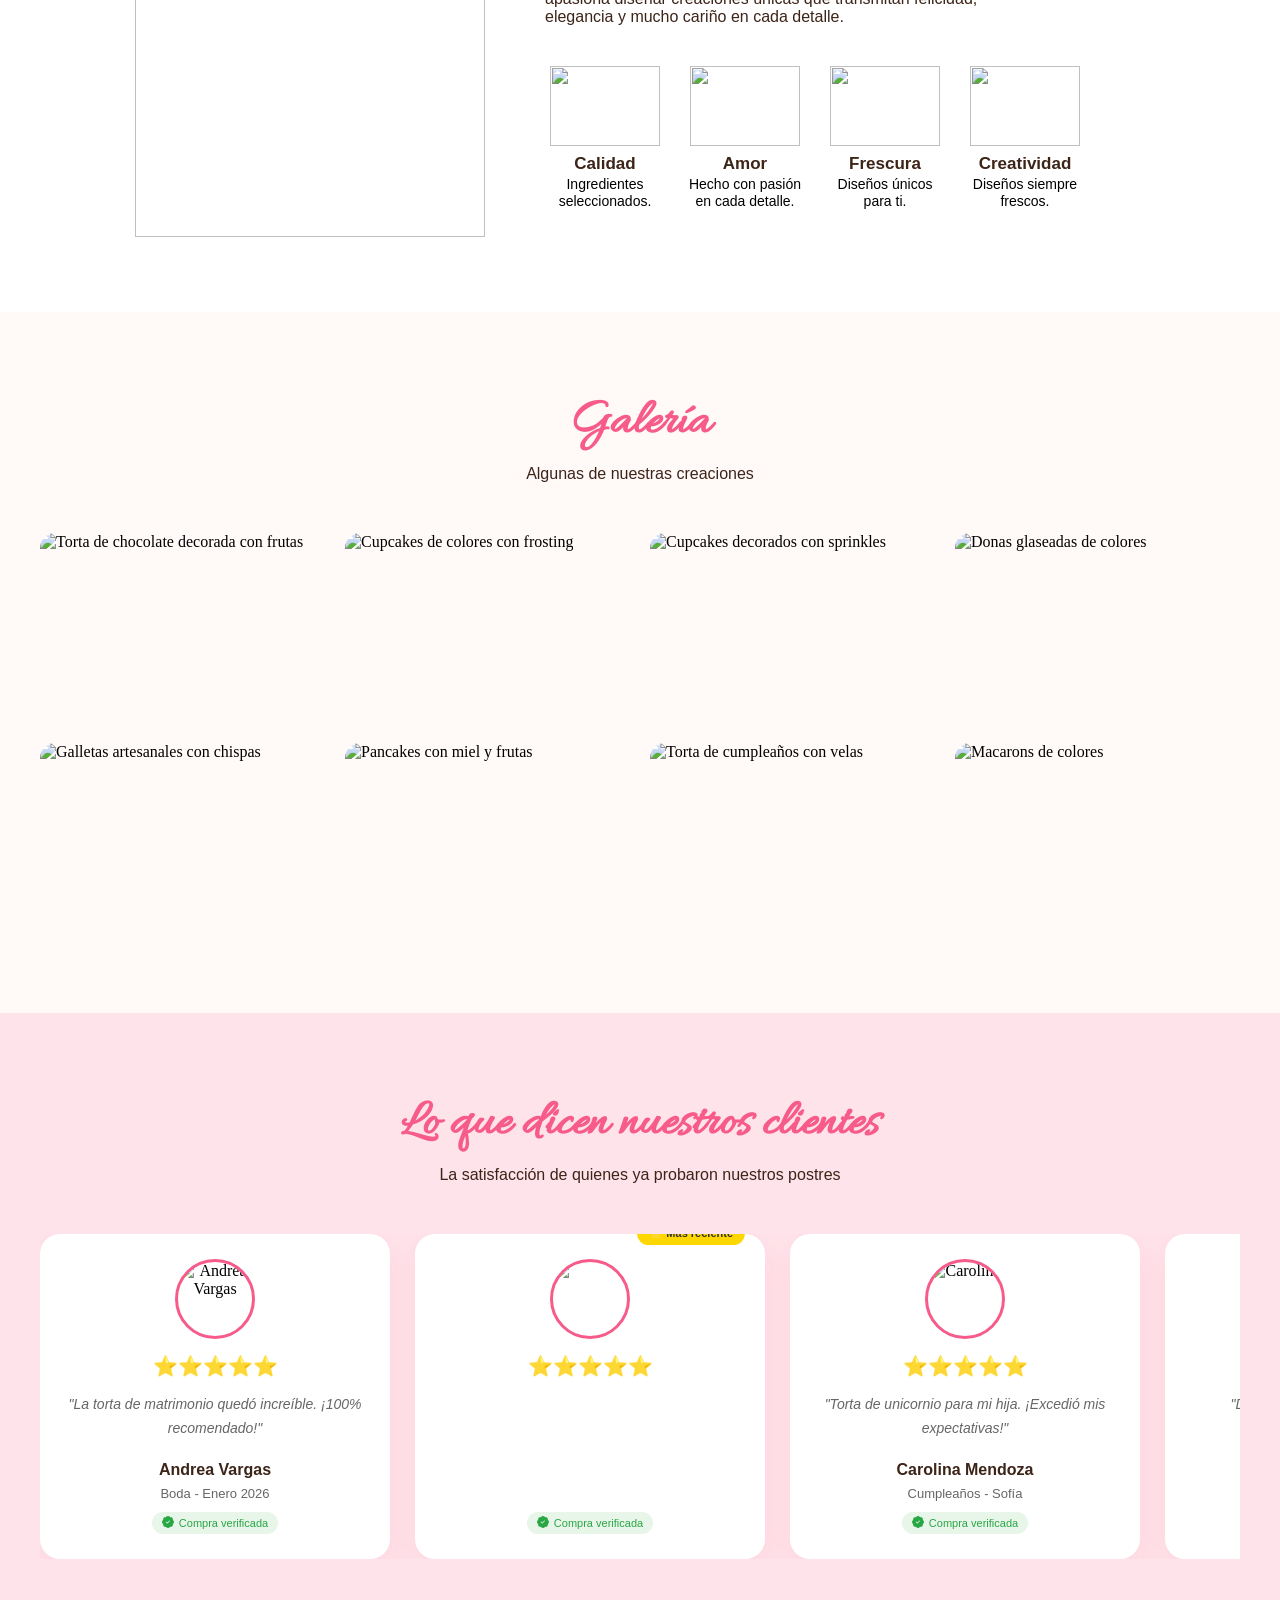
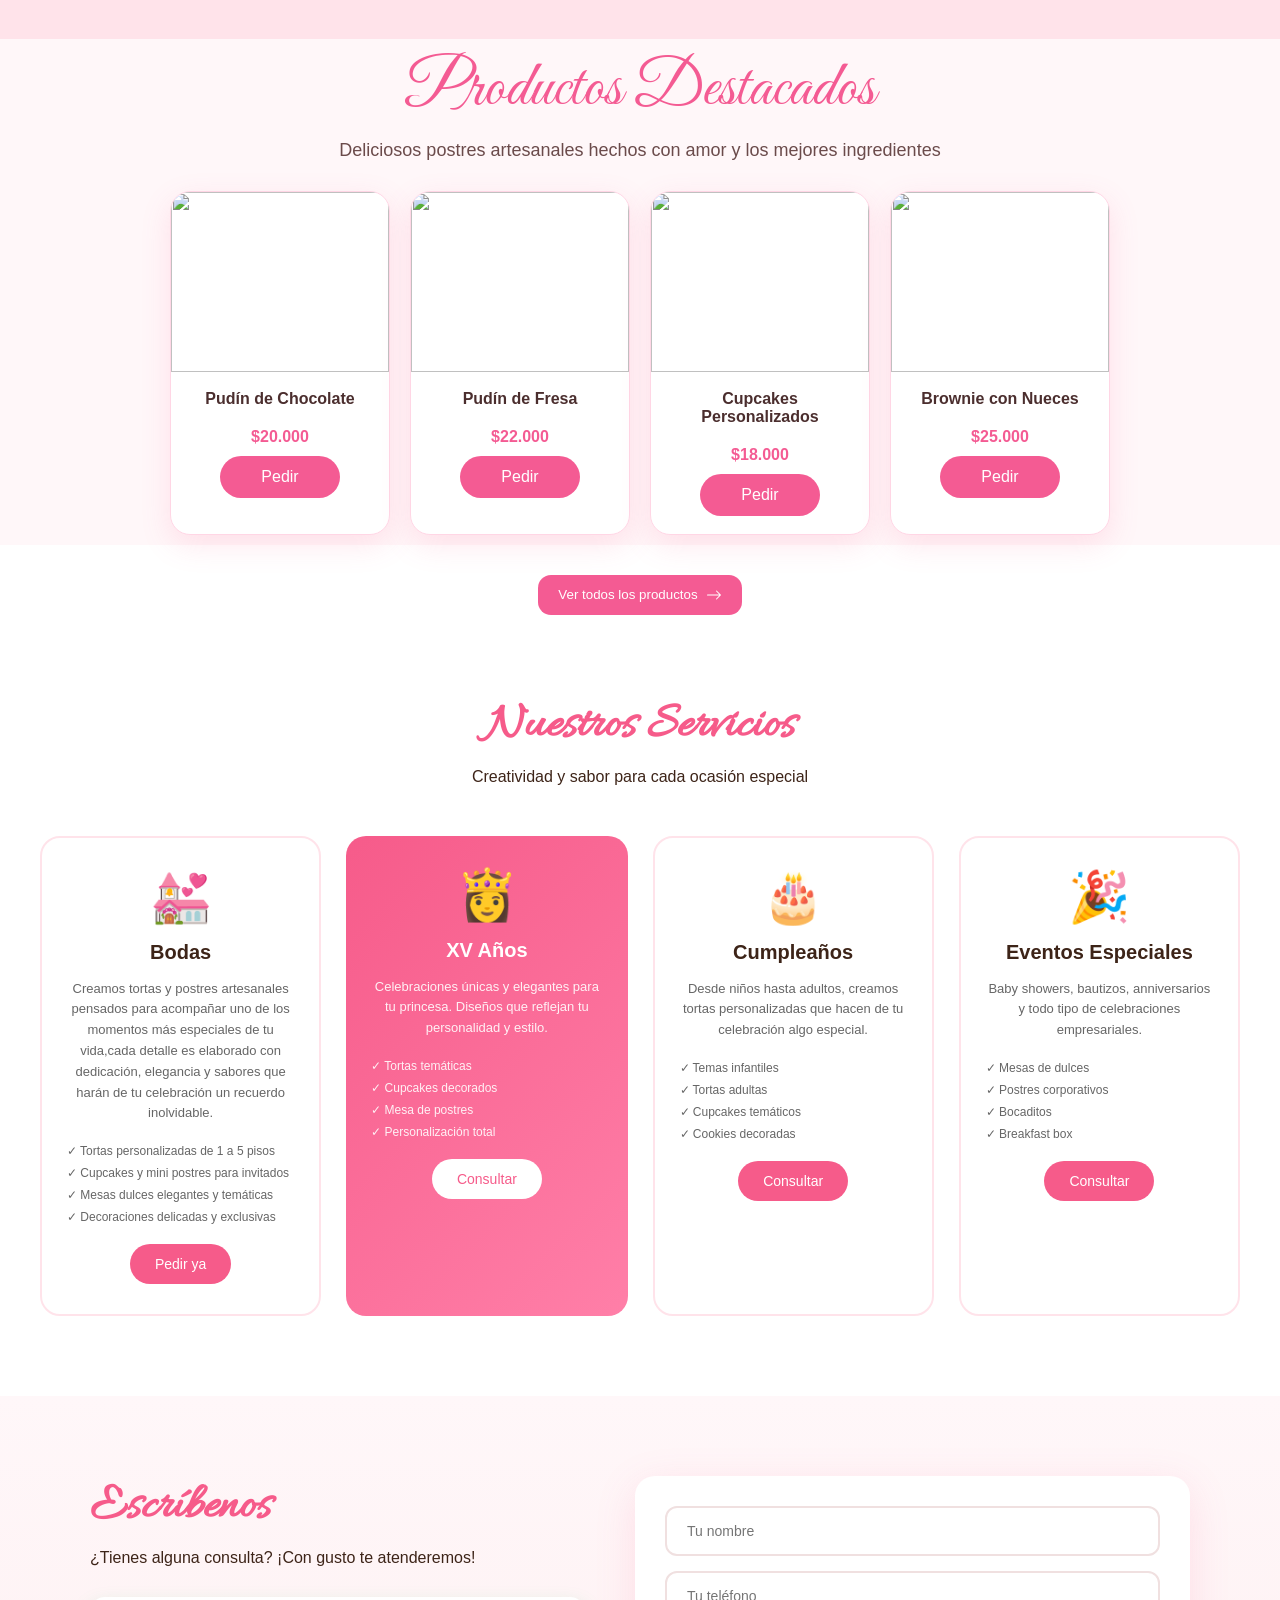
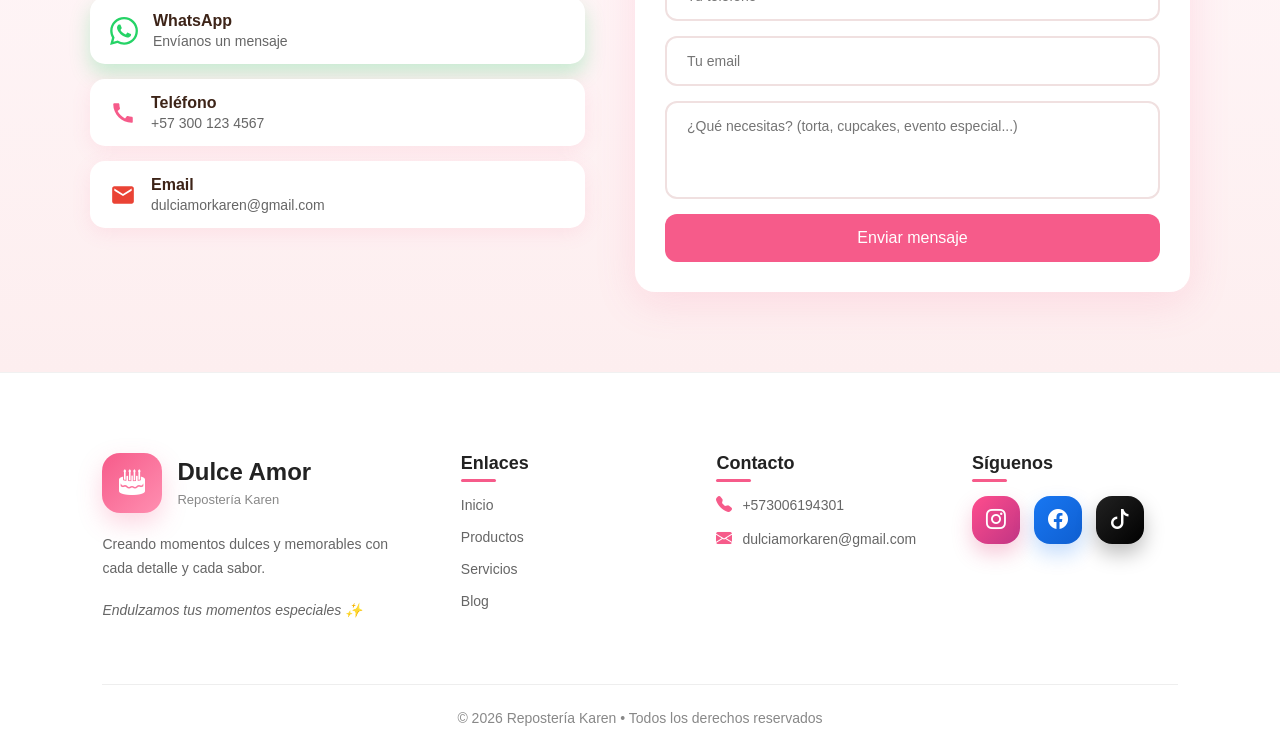
==== commit 32f78c1c: "Merge pull request #2 from fabioledezma/main Mejoras y nuevas funcionalidades: chatbot, carrusel de " ====
--- a/index.html
+++ b/index.html
@@ -360,20 +360,16 @@
           </p>
         </div>
 
-        <!-- Slider de testimonios -->
-        <div class="testimonials-slider">
-          <button class="slider-btn-testimonial prev" onclick="moverTestimonial(-1)">
-            <i class="bi bi-chevron-left"></i>
-          </button>
-          
-          <div class="testimonials-track" id="testimonials-track">
+        <!-- Carrusel automático de testimonios -->
+        <div class="testimonials-carousel">
+          <div class="carousel-track" id="carousel-track">
             <!-- Testimonio 1 -->
             <div class="testimonial-card">
               <div class="testimonial-image">
-                <img src="https://images.unsplash.com/photo-1580489944761-15a19d654956?w=150&h=150&fit=crop" alt="Cliente" />
+                <img src="https://images.unsplash.com/photo-1580489944761-15a19d654956?w=150&h=150&fit=crop" alt="Andrea Vargas" />
               </div>
               <div class="testimonial-stars">⭐⭐⭐⭐⭐</div>
-              <p class="testimonial-text">"La torta de matrimonio quedó increíble. Todos los invitados quedaron impresionados con el diseño y el sabor. El equipo fue muy profesional desde la primera reunión hasta la entrega. ¡100% recomendado!"</p>
+              <p class="testimonial-text">"La torta de matrimonio quedó increíble. ¡100% recomendado!"</p>
               <div class="testimonial-author">
                 <h4>Andrea Vargas</h4>
                 <span>Boda - Enero 2026</span>
@@ -385,13 +381,13 @@
             <div class="testimonial-card featured">
               <div class="testimonial-badge">⭐ Más reciente</div>
               <div class="testimonial-image">
-                <img src="https://images.unsplash.com/photo-1507003211169-0a1dd7228f2d?w=150&h=150&fit=crop" alt="Cliente" />
+                <img src="https://images.unsplash.com/photo-1507003211169-0a1dd7228f2d?w=150&h=150&fit=crop" alt="Juan Pablo" />
               </div>
               <div class="testimonial-stars">⭐⭐⭐⭐⭐</div>
-              <p class="testimonial-text">"Encargué 50 cupcakes para el baby shower de mi conmem y quedaron hermosos. El diseño theme fue exactamente lo que pedí. El sabor de vainilla con buttercream fue el favorito de todos. ¡Volveré a pedir!"</p>
+              <p class="testimonial-text">"50 cupcakes para baby shower quedaron hermosos. ¡Volveré a pedir!"</p>
               <div class="testimonial-author">
                 <h4>Juan Pablo Rodríguez</h4>
-                <span>Baby Shower - Febrero 2026</span>
+                <span>Baby Shower - Feb 2026</span>
               </div>
               <div class="testimonial-verified"><i class="bi bi-patch-check-fill"></i> Compra verificada</div>
             </div>
@@ -399,13 +395,13 @@
             <!-- Testimonio 3 -->
             <div class="testimonial-card">
               <div class="testimonial-image">
-                <img src="https://images.unsplash.com/photo-1534528741775-53994a69daeb?w=150&h=150&fit=crop" alt="Cliente" />
+                <img src="https://images.unsplash.com/photo-1534528741775-53994a69daeb?w=150&h=150&fit=crop" alt="Carolina" />
               </div>
               <div class="testimonial-stars">⭐⭐⭐⭐⭐</div>
-              <p class="testimonial-text">"Mi hija cumplió 5 años y quería una torta de unicornio. excedieron mis expectativas. La atención fue excelente, me mantuvieron informada en todo momento. La torta estaba deliciosa y los invitados no dejaron ni migas."</p>
+              <p class="testimonial-text">"Torta de unicornio para mi hija. ¡Excedió mis expectativas!"</p>
               <div class="testimonial-author">
                 <h4>Carolina Mendoza</h4>
-                <span>Cumpleaños - Sofía (5 años)</span>
+                <span>Cumpleaños - Sofía</span>
               </div>
               <div class="testimonial-verified"><i class="bi bi-patch-check-fill"></i> Compra verificada</div>
             </div>
@@ -413,10 +409,10 @@
             <!-- Testimonio 4 -->
             <div class="testimonial-card">
               <div class="testimonial-image">
-                <img src="https://images.unsplash.com/photo-1500648767791-00dcc994a43e?w=150&h=150&fit=crop" alt="Cliente" />
+                <img src="https://images.unsplash.com/photo-1500648767791-00dcc994a43e?w=150&h=150&fit=crop" alt="Mariana" />
               </div>
               <div class="testimonial-stars">⭐⭐⭐⭐⭐</div>
-              <p class="testimonial-text">"Para mis XV años pedí un dessert table y quedó Espectacular. Dulcemor entendió exactamente lo que quería. Las公爵oraseras con mi inicial fueron un éxito. ¡Gracias por hacer de mi fiesta algo mágico!"</p>
+              <p class="testimonial-text">"Dessert table para XV años quedó espectacular. ¡Gracias!"</p>
               <div class="testimonial-author">
                 <h4>Mariana Soto</h4>
                 <span>XV Años - Marzo 2026</span>
@@ -427,10 +423,10 @@
             <!-- Testimonio 5 -->
             <div class="testimonial-card">
               <div class="testimonial-image">
-                <img src="https://images.unsplash.com/photo-1438761681033-6461ffad8d80?w=150&h=150&fit=crop" alt="Cliente" />
+                <img src="https://images.unsplash.com/photo-1438761681033-6461ffad8d80?w=150&h=150&fit=crop" alt="Claudia" />
               </div>
               <div class="testimonial-stars">⭐⭐⭐⭐⭐</div>
-              <p class="testimonial-text">"Llevo 3 años pidiendo tartas para los cumpleaños de mis hijos y siempre están deliciosas. La atención por WhatsApp es super rápida y amable. Este año también encargué cupcakes para la oficina y todos elogiaron el sabor."</p>
+              <p class="testimonial-text">"3 años pidiendo tartas. Siempre deliciosas. ¡Mejor atención!"</p>
               <div class="testimonial-author">
                 <h4>Claudia López</h4>
                 <span>Cliente frecuente</span>
@@ -441,83 +437,15 @@
             <!-- Testimonio 6 -->
             <div class="testimonial-card">
               <div class="testimonial-image">
-                <img src="https://images.unsplash.com/photo-1519085360753-af0119f7cbe7?w=150&h=150&fit=crop" alt="Cliente" />
+                <img src="https://images.unsplash.com/photo-1519085360753-af0119f7cbe7?w=150&h=150&fit=crop" alt="Ricardo" />
               </div>
               <div class="testimonial-stars">⭐⭐⭐⭐⭐</div>
-              <p class="testimonial-text">"Encargamos la torta para el anniversary de mis padres y fue un éxito. El diseño elegante que pedimos quedó perfecto. La atención personalizada y la calidad de los ingredientes se notó. Definitivamente volveremos."</p>
+              <p class="testimonial-text">"Torta de aniversario quedó perfecta. ¡Volveremos!"</p>
               <div class="testimonial-author">
                 <h4>Ricardo Peña</h4>
-                <span>Aniversario - Febrero 2026</span>
+                <span>Aniversario - Feb 2026</span>
               </div>
               <div class="testimonial-verified"><i class="bi bi-patch-check-fill"></i> Compra verificada</div>
-            </div>
-          </div>
-
-          <button class="slider-btn-testimonial next" onclick="moverTestimonial(1)">
-            <i class="bi bi-chevron-right"></i>
-          </button>
-        </div>
-
-        <!-- Indicadores del slider -->
-        <div class="testimonials-dots" id="testimonials-dots"></div>
-      </div>
-    </section>
-
-        <div class="testimonials-grid">
-          <div class="testimonial-card">
-            <div class="testimonial-image">
-              <img
-                src="https://images.unsplash.com/photo-1494790108377-be9c29b29330?w=150&h=150&fit=crop"
-                alt="Cliente"
-              />
-            </div>
-            <div class="testimonial-stars">⭐⭐⭐⭐⭐</div>
-            <p class="testimonial-text">
-              "La torta para mi hija fue absolutamente perfecta. Todos quedaron
-              encantados con el sabor y la decoración. ¡Recomendadísimos!"
-            </p>
-            <div class="testimonial-author">
-              <h4>María García</h4>
-              <span>Cumpleaños de Sofia</span>
-            </div>
-          </div>
-
-          <div class="testimonial-card featured">
-            <div class="testimonial-badge">⭐ Destacada</div>
-            <div class="testimonial-image">
-              <img
-                src="https://images.unsplash.com/photo-1507003211169-0a1dd7228f2d?w=150&h=150&fit=crop"
-                alt="Cliente"
-              />
-            </div>
-            <div class="testimonial-stars">⭐⭐⭐⭐⭐</div>
-            <p class="testimonial-text">
-              "Para nuestra boda fueron absolutely Increíbles. La torta de tres
-              pisos quedó divina y los cupcakes para los invitados fueron un
-              éxito total."
-            </p>
-            <div class="testimonial-author">
-              <h4>Carlos & Ana</h4>
-              <span>Boda - Diciembre 2025</span>
-            </div>
-          </div>
-
-          <div class="testimonial-card">
-            <div class="testimonial-image">
-              <img
-                src="https://images.unsplash.com/photo-1438761681033-6461ffad8d80?w=150&h=150&fit=crop"
-                alt="Cliente"
-              />
-            </div>
-            <div class="testimonial-stars">⭐⭐⭐⭐⭐</div>
-            <p class="testimonial-text">
-              "Pedí cupcakes para la fiesta de XV años de mi hija y quedaron
-              hermosos. El frosting estaba delicioso y duraron frescas hasta el
-              final."
-            </p>
-            <div class="testimonial-author">
-              <h4>Lucía Mendoza</h4>
-              <span>XV Años - Fernanda</span>
             </div>
           </div>
         </div>
--- a/style.css
+++ b/style.css
@@ -1213,96 +1213,56 @@
 }
 
 /* ============================================
-   SLIDER DE TESTIMONIOS
+   CARRUSEL DE TESTIMONIOS AUTOMÁTICO
    ============================================ */
 
-.testimonials-slider {
-  position: relative;
-  display: flex;
-  align-items: center;
-  gap: 15px;
-  padding: 0 10px;
-}
-
-.testimonials-track {
+.testimonials-carousel {
+  overflow: hidden;
+  width: 100%;
+}
+
+.carousel-track {
   display: flex;
   gap: 25px;
-  overflow-x: hidden;
-  scroll-behavior: smooth;
-  padding: 20px 0;
-  width: 100%;
-}
-
-.testimonials-track .testimonial-card {
-  min-width: calc(33.333% - 17px);
-  max-width: calc(33.333% - 17px);
+  width: max-content;
+  animation: scroll-left 20s linear infinite;
+}
+
+/* Pausar animación al pasar el mouse */
+.testimonials-carousel:hover .carousel-track {
+  animation-play-state: paused;
+}
+
+/* Animación de movimiento suave hacia la izquierda */
+@keyframes scroll-left {
+  0% {
+    transform: translateX(0);
+  }
+  100% {
+    transform: translateX(calc(-50% - 12.5px));
+  }
+}
+
+/* Velocidad más lenta - 40 segundos por ciclo */
+.carousel-track {
+  animation: scroll-left 40s linear infinite;
+}
+
+/* Estilo de cada card en el carrusel */
+.carousel-track .testimonial-card {
+  width: 350px;
   flex-shrink: 0;
-}
-
-/* Botones de navegación del slider */
-.slider-btn-testimonial {
-  width: 50px;
-  height: 50px;
-  border-radius: 50%;
   background: white;
-  border: 2px solid var(--soft-rose);
-  color: var(--primary-pink);
-  font-size: 20px;
-  cursor: pointer;
-  display: flex;
-  align-items: center;
-  justify-content: center;
-  transition: all 0.3s ease;
-  flex-shrink: 0;
-  z-index: 10;
-}
-
-.slider-btn-testimonial:hover {
-  background: var(--primary-pink);
-  color: white;
-  border-color: var(--primary-pink);
-  transform: scale(1.1);
-}
-
-/* Puntos indicadores del slider */
-.testimonials-dots {
-  display: flex;
-  justify-content: center;
-  gap: 10px;
-  margin-top: 30px;
-}
-
-.testimonial-dot {
-  width: 12px;
-  height: 12px;
-  border-radius: 50%;
-  background: var(--soft-rose);
-  cursor: pointer;
-  transition: all 0.3s ease;
-}
-
-.testimonial-dot.active,
-.testimonial-dot:hover {
-  background: var(--primary-pink);
-  transform: scale(1.2);
-}
-
-/* Responsive del slider */
-@media (max-width: 1024px) {
-  .testimonials-track .testimonial-card {
-    min-width: calc(50% - 13px);
-    max-width: calc(50% - 13px);
-  }
-}
-
+  border-radius: 20px;
+  padding: 25px;
+  text-align: center;
+  box-shadow: 0 10px 30px rgba(246, 91, 138, 0.1);
+}
+
+/* Responsive */
 @media (max-width: 768px) {
-  .testimonials-track .testimonial-card {
-    min-width: 100%;
-    max-width: 100%;
-  }
-  
-  .slider-btn-testimonial {
-    display: none;
+  .carousel-track .testimonial-card {
+    width: 280px;
   }
 }
 
